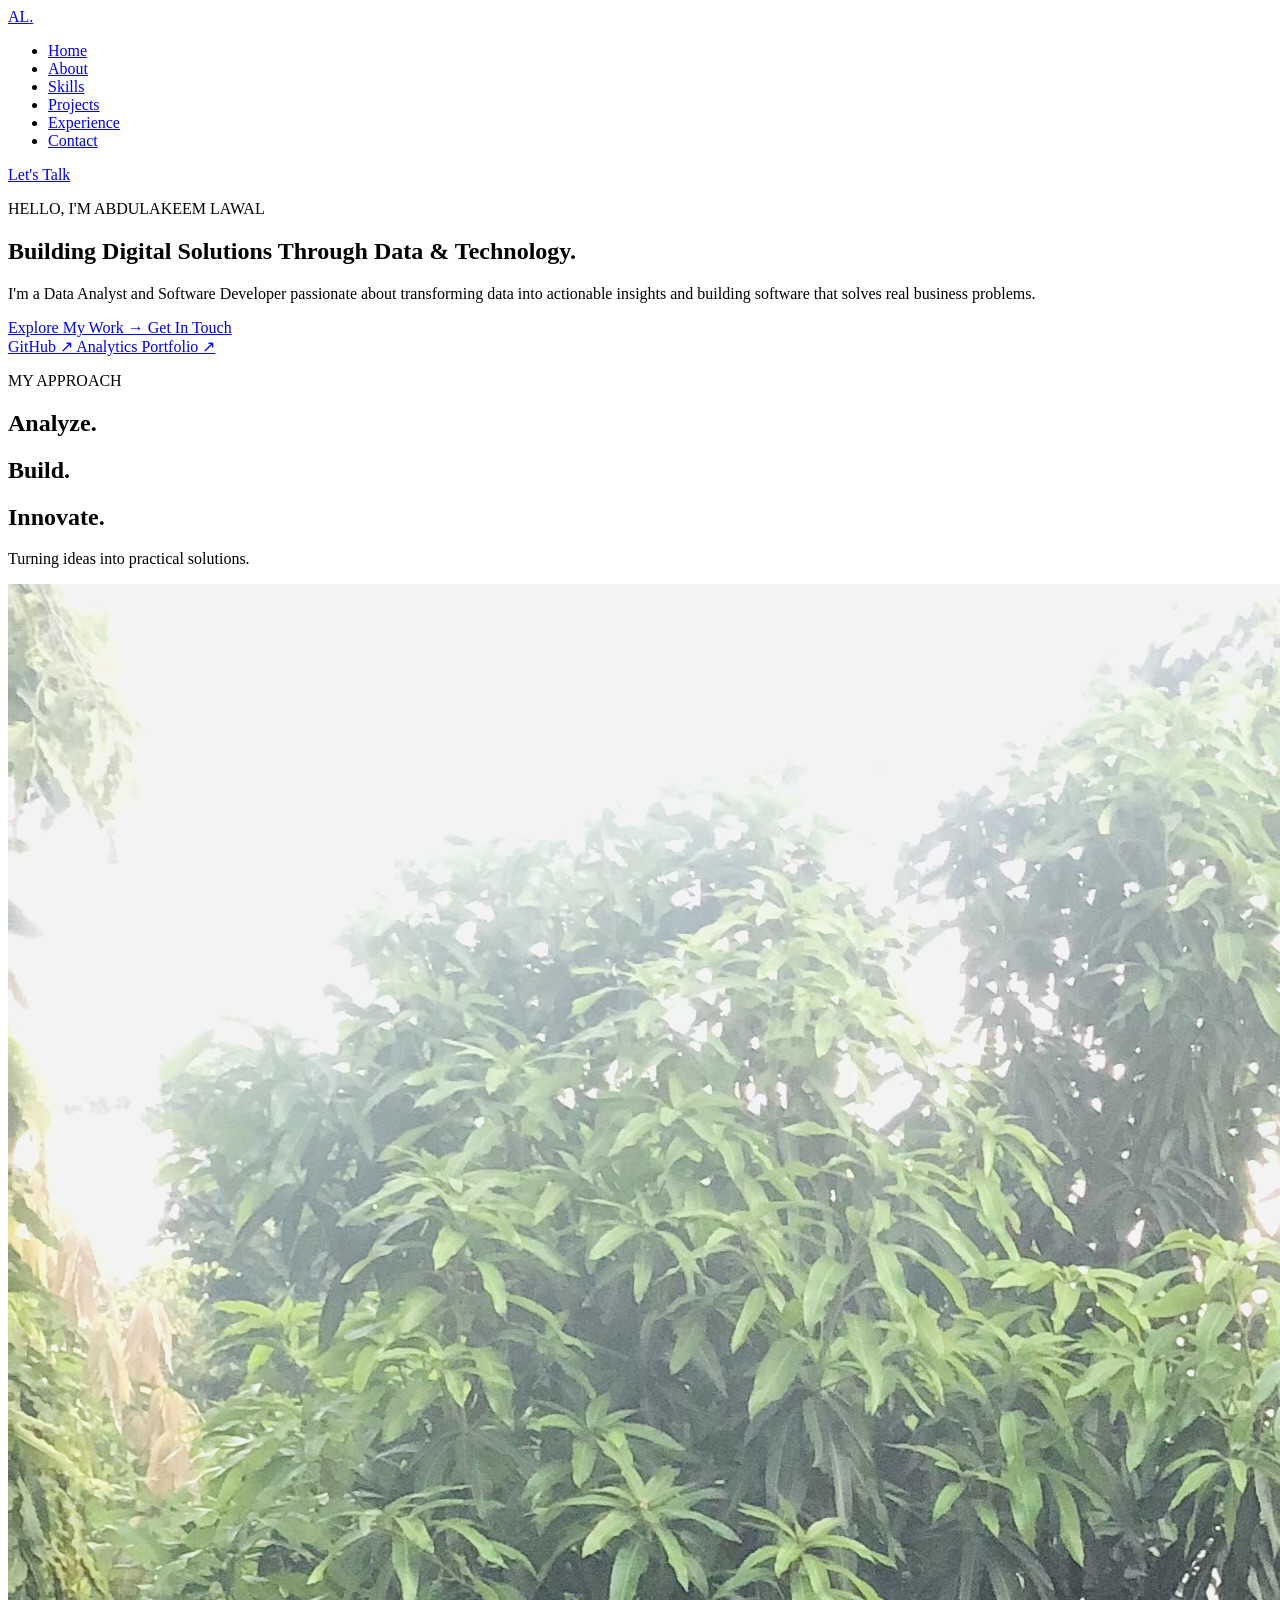
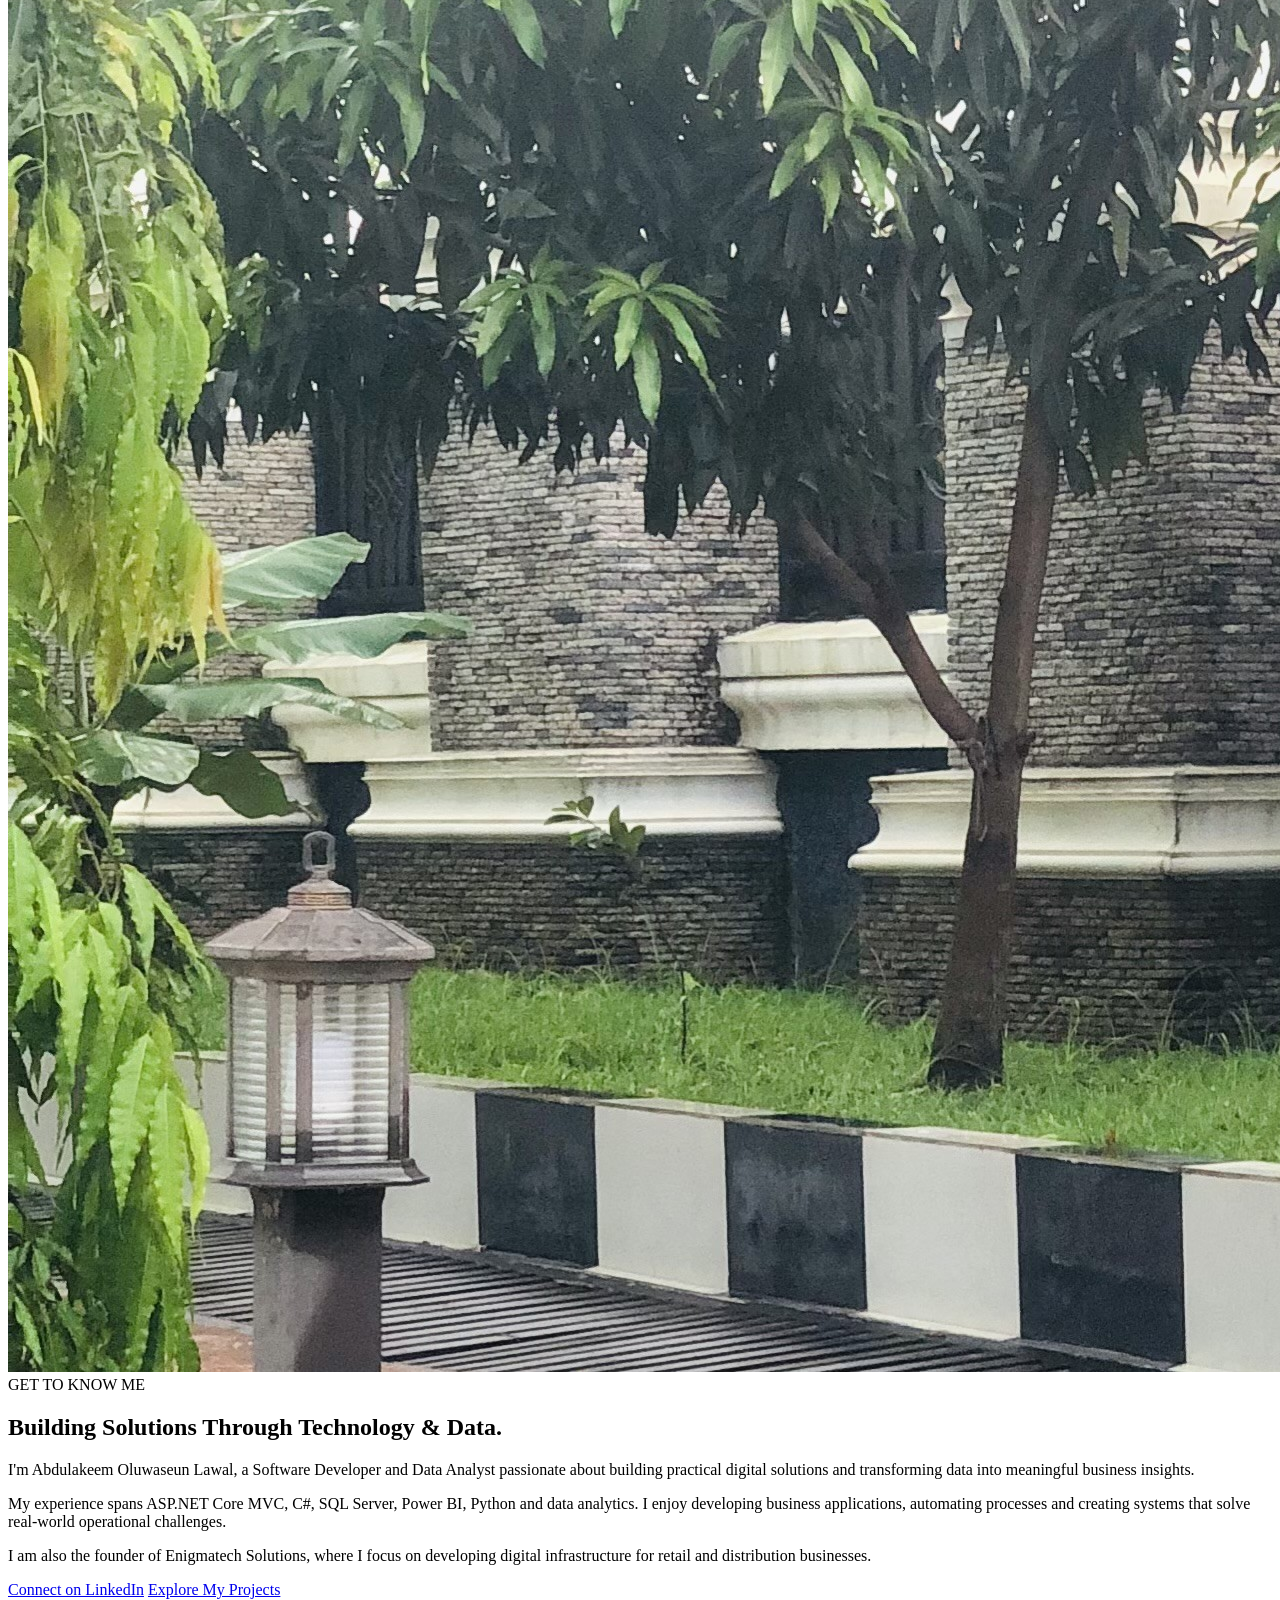
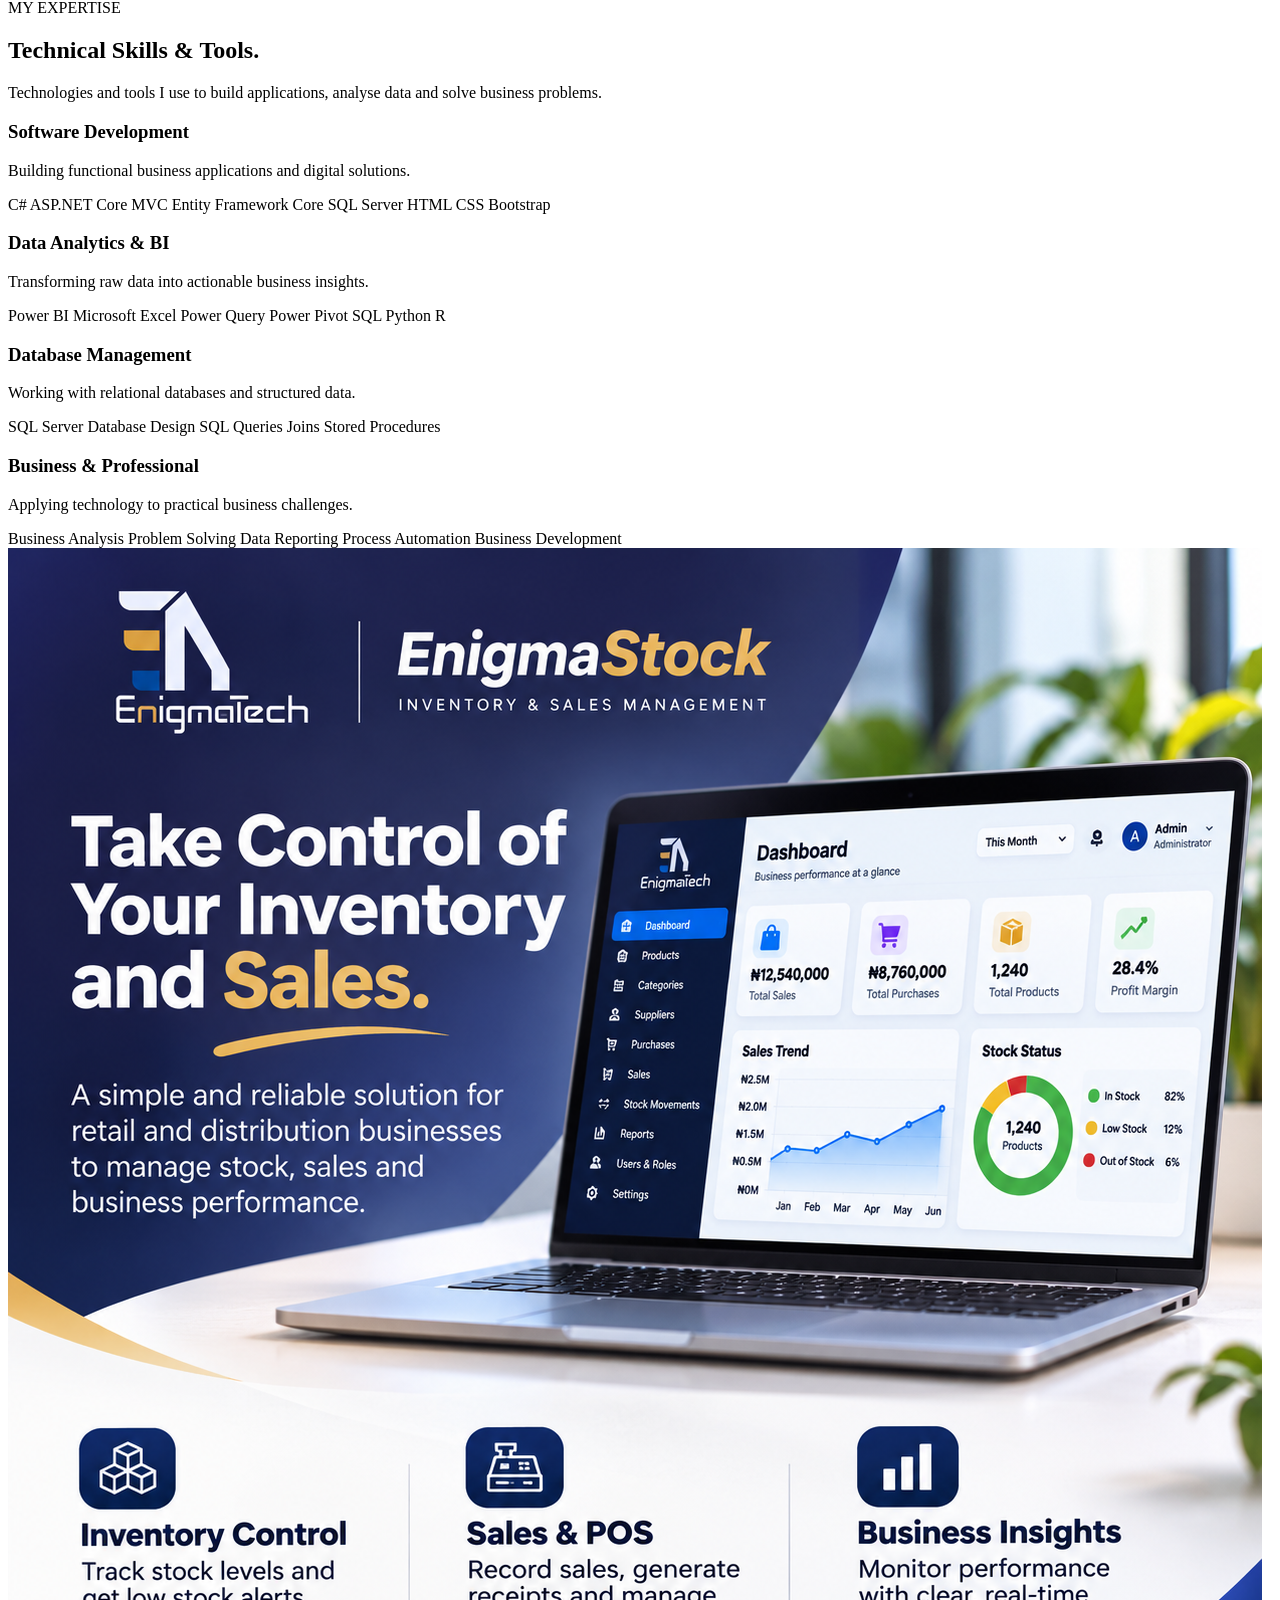
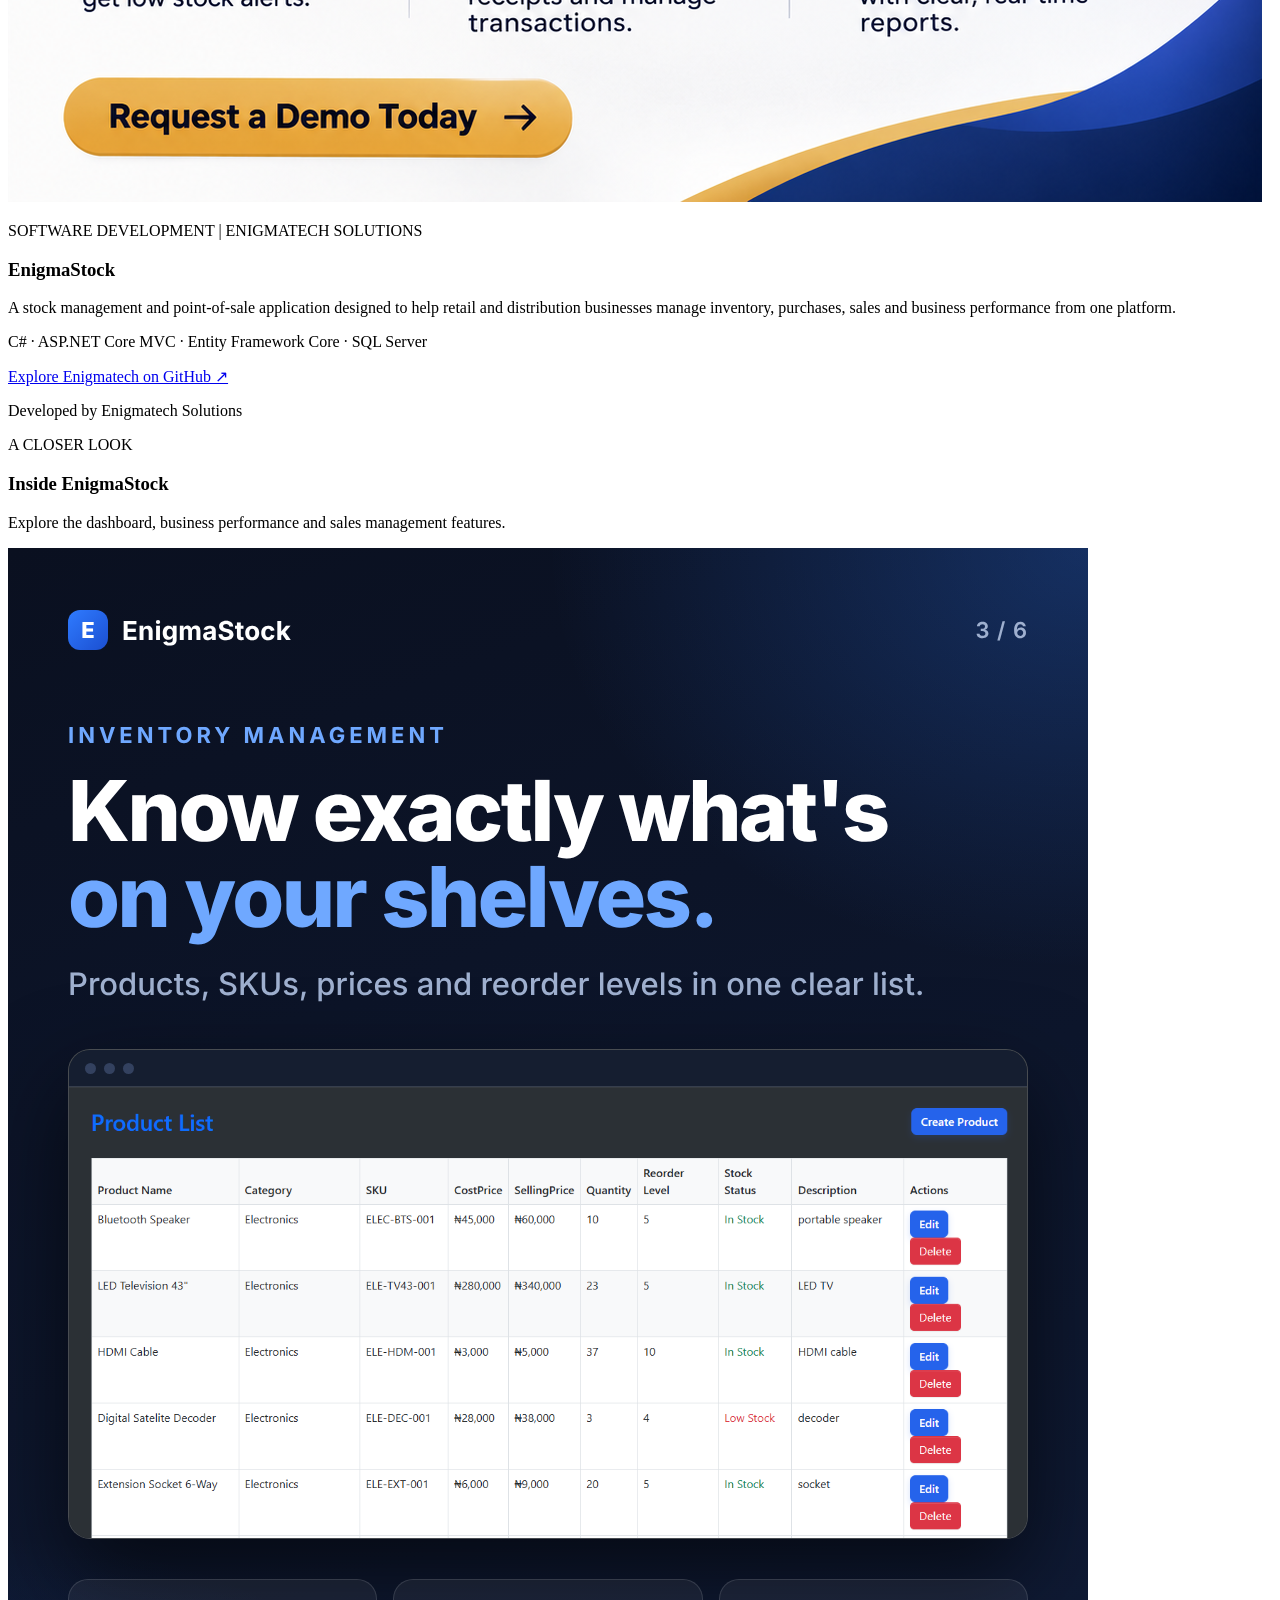
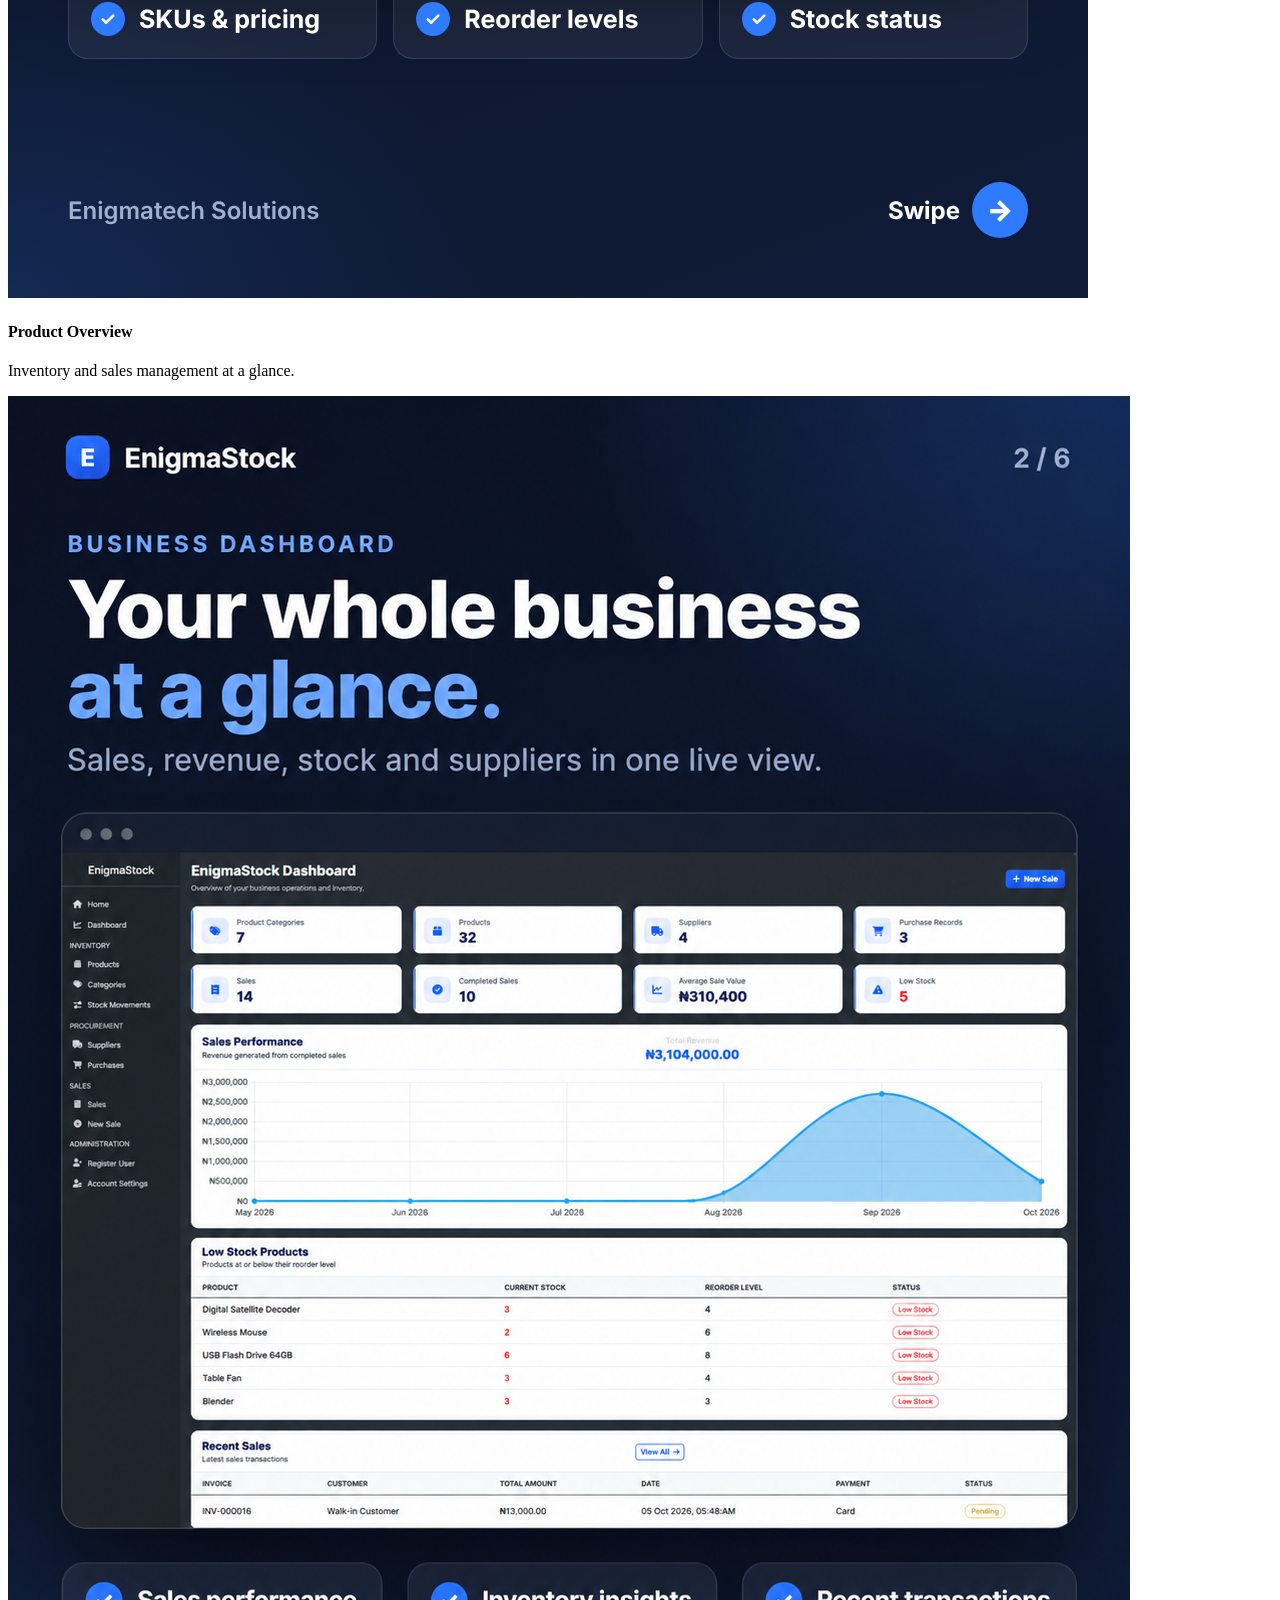
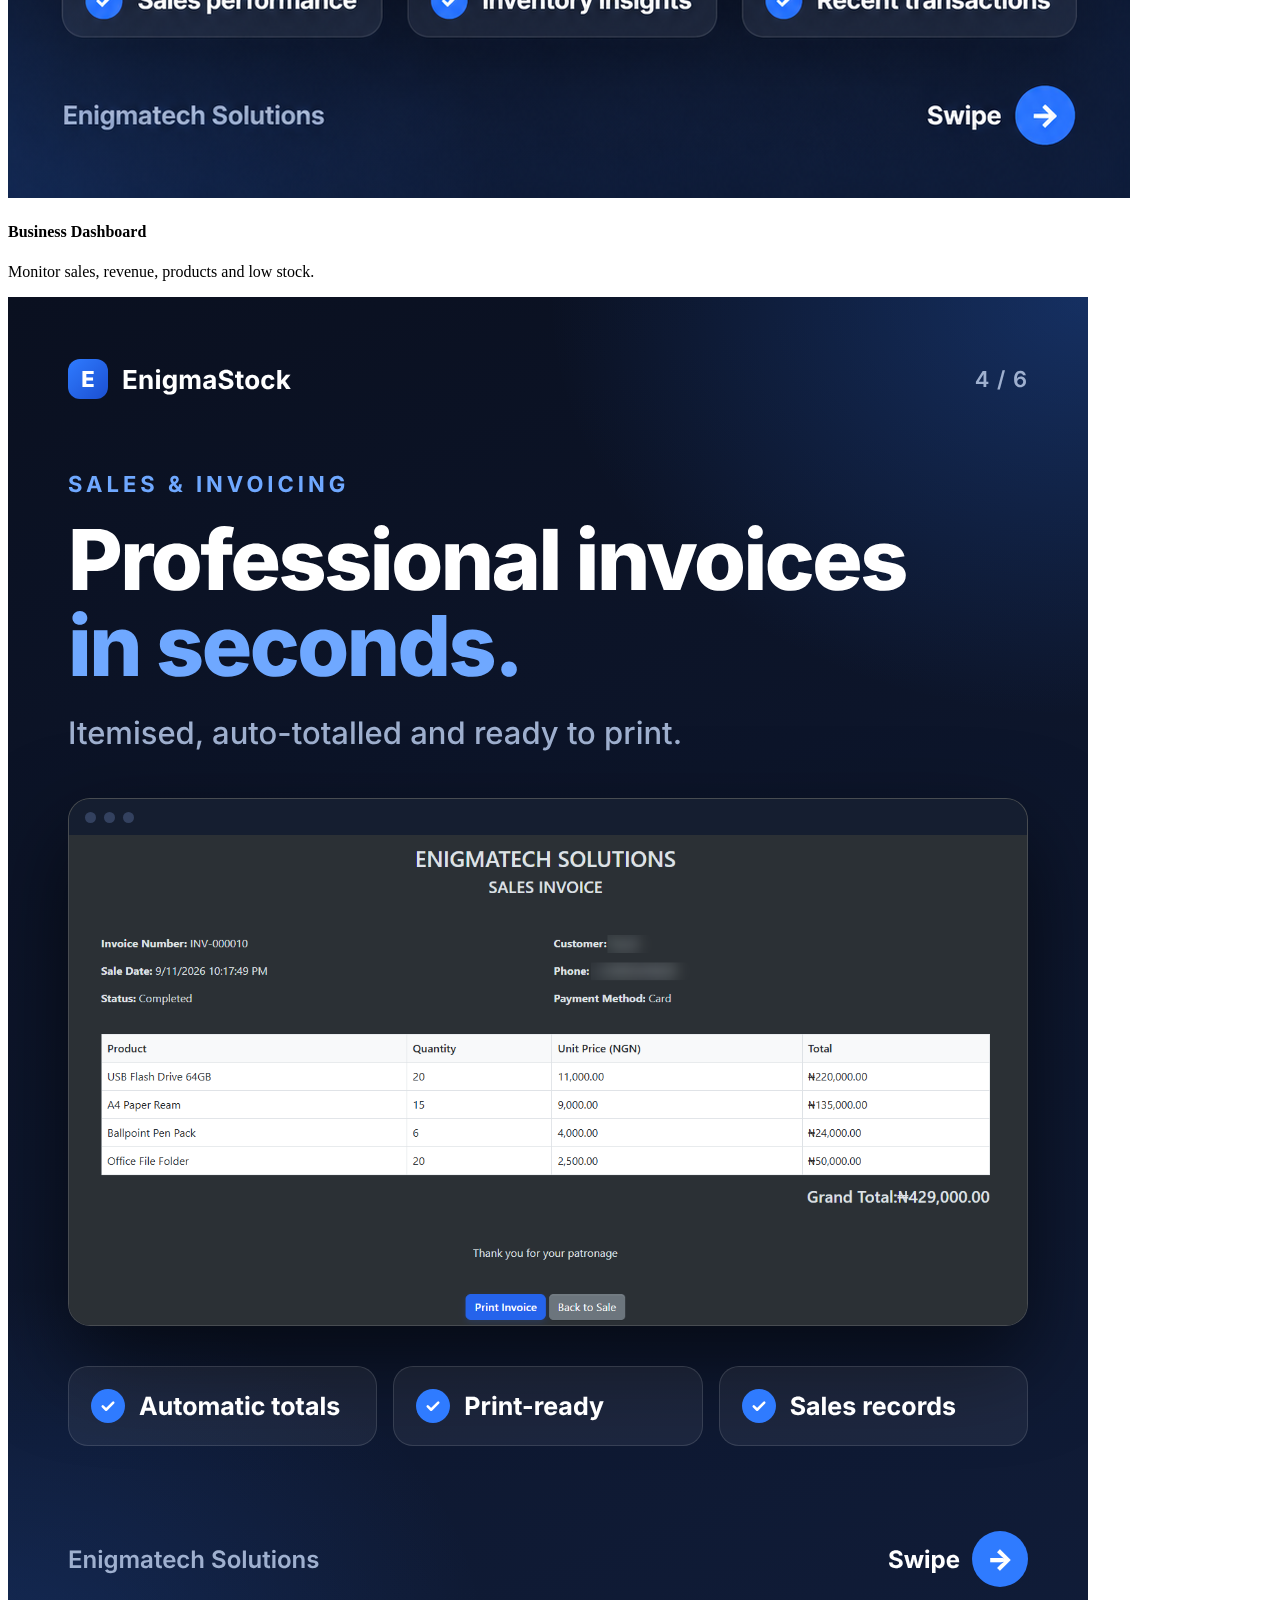
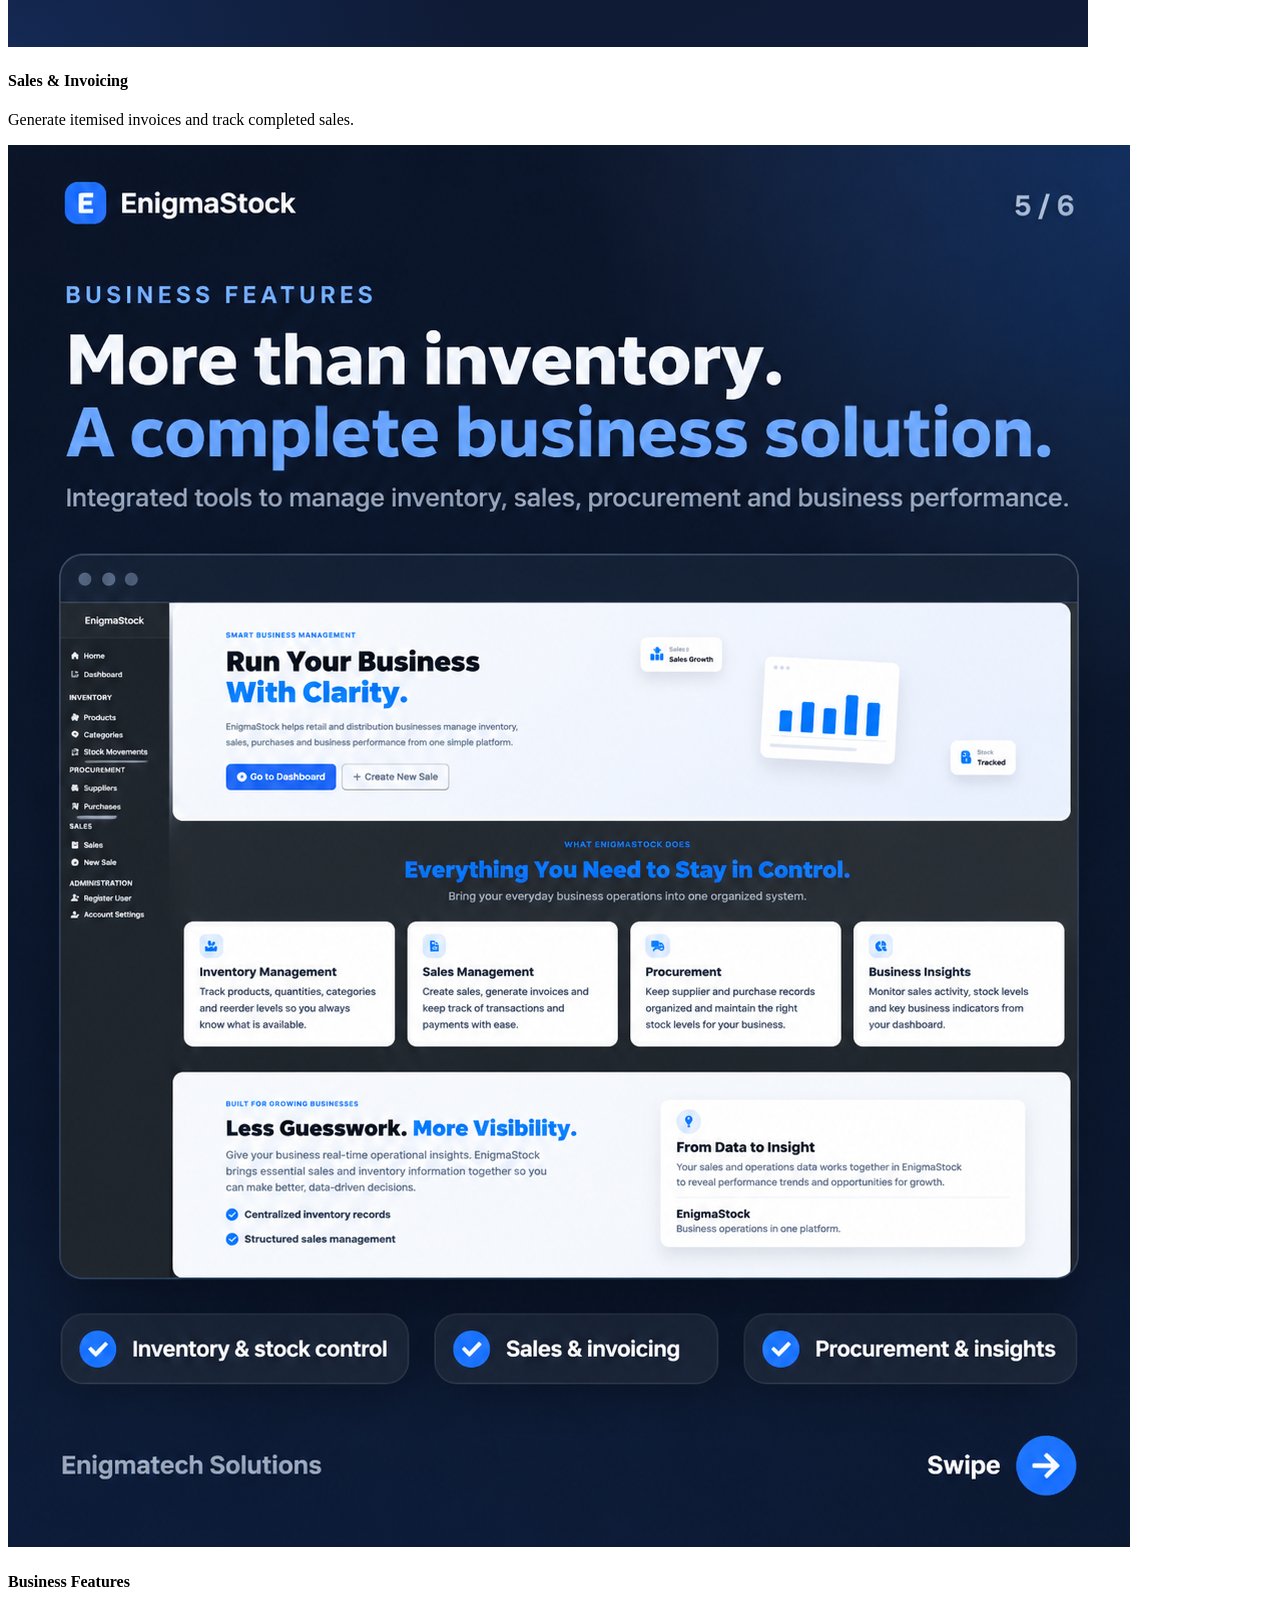
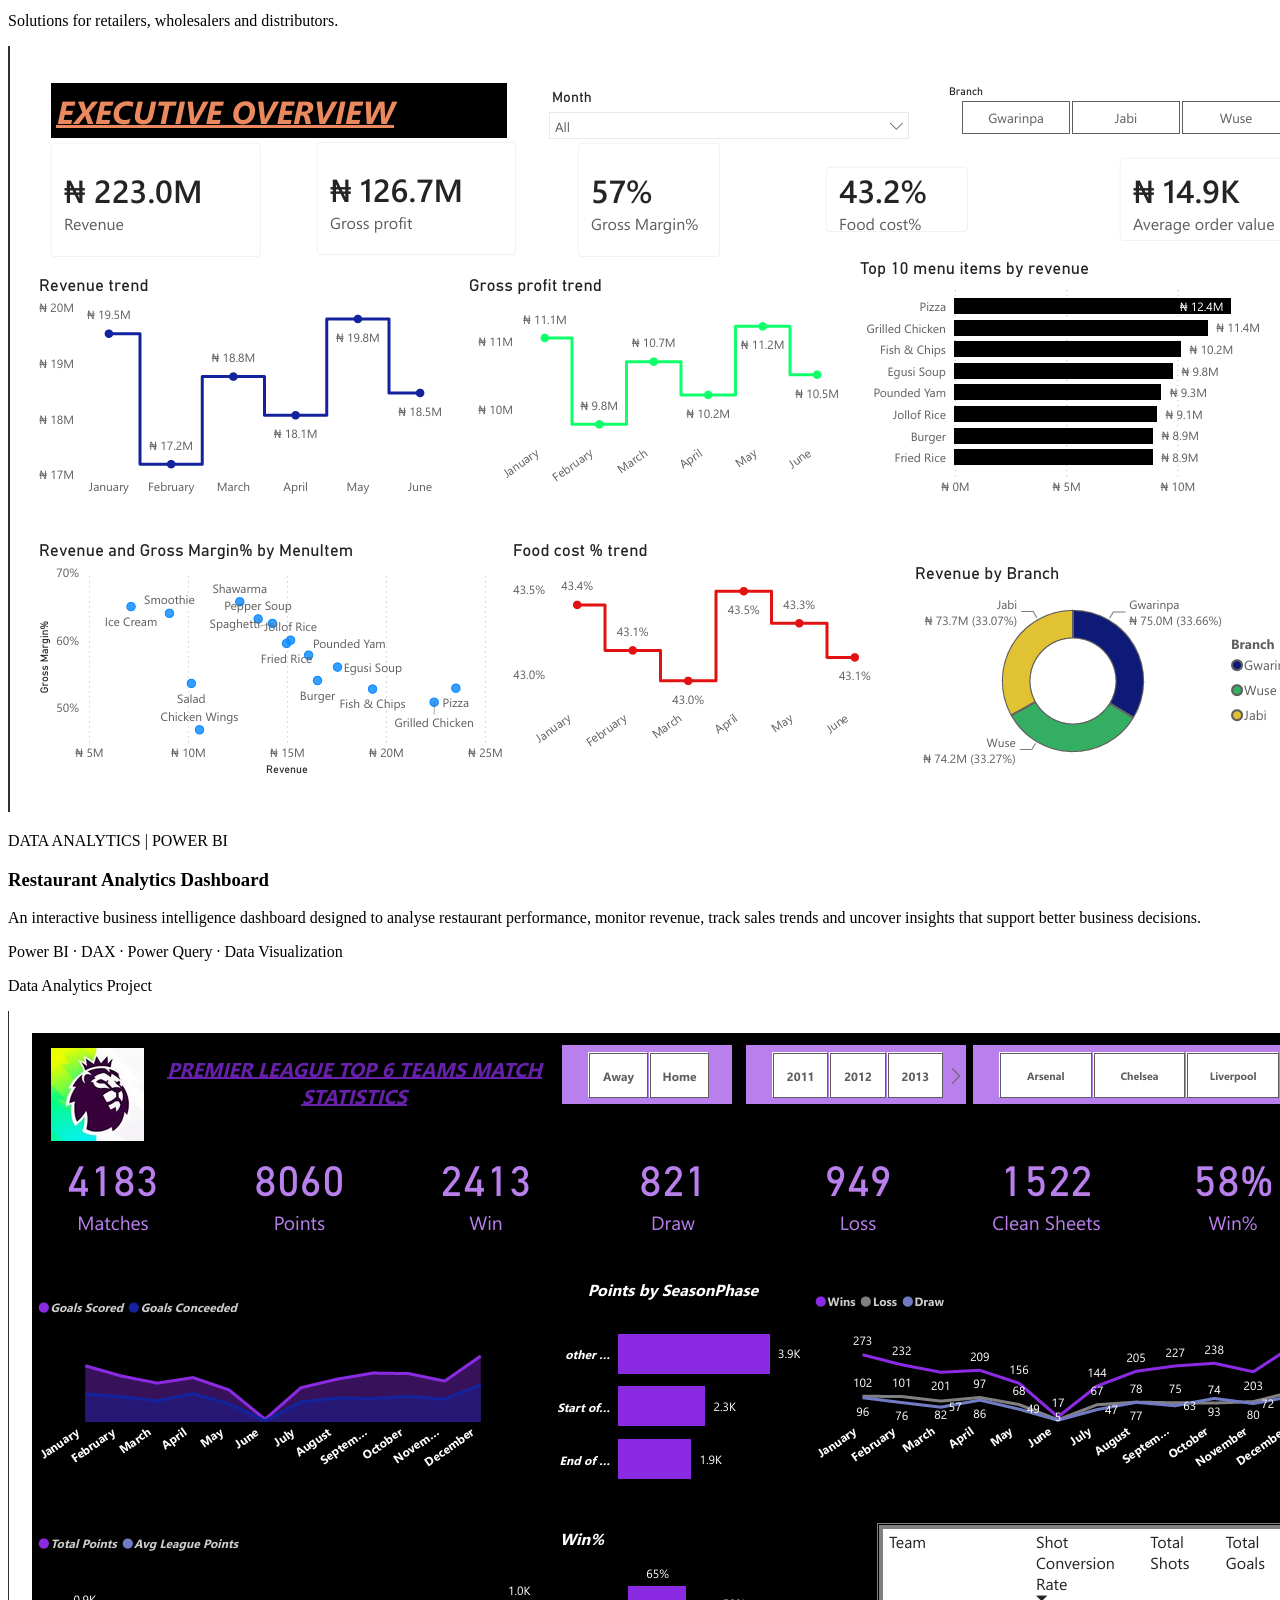
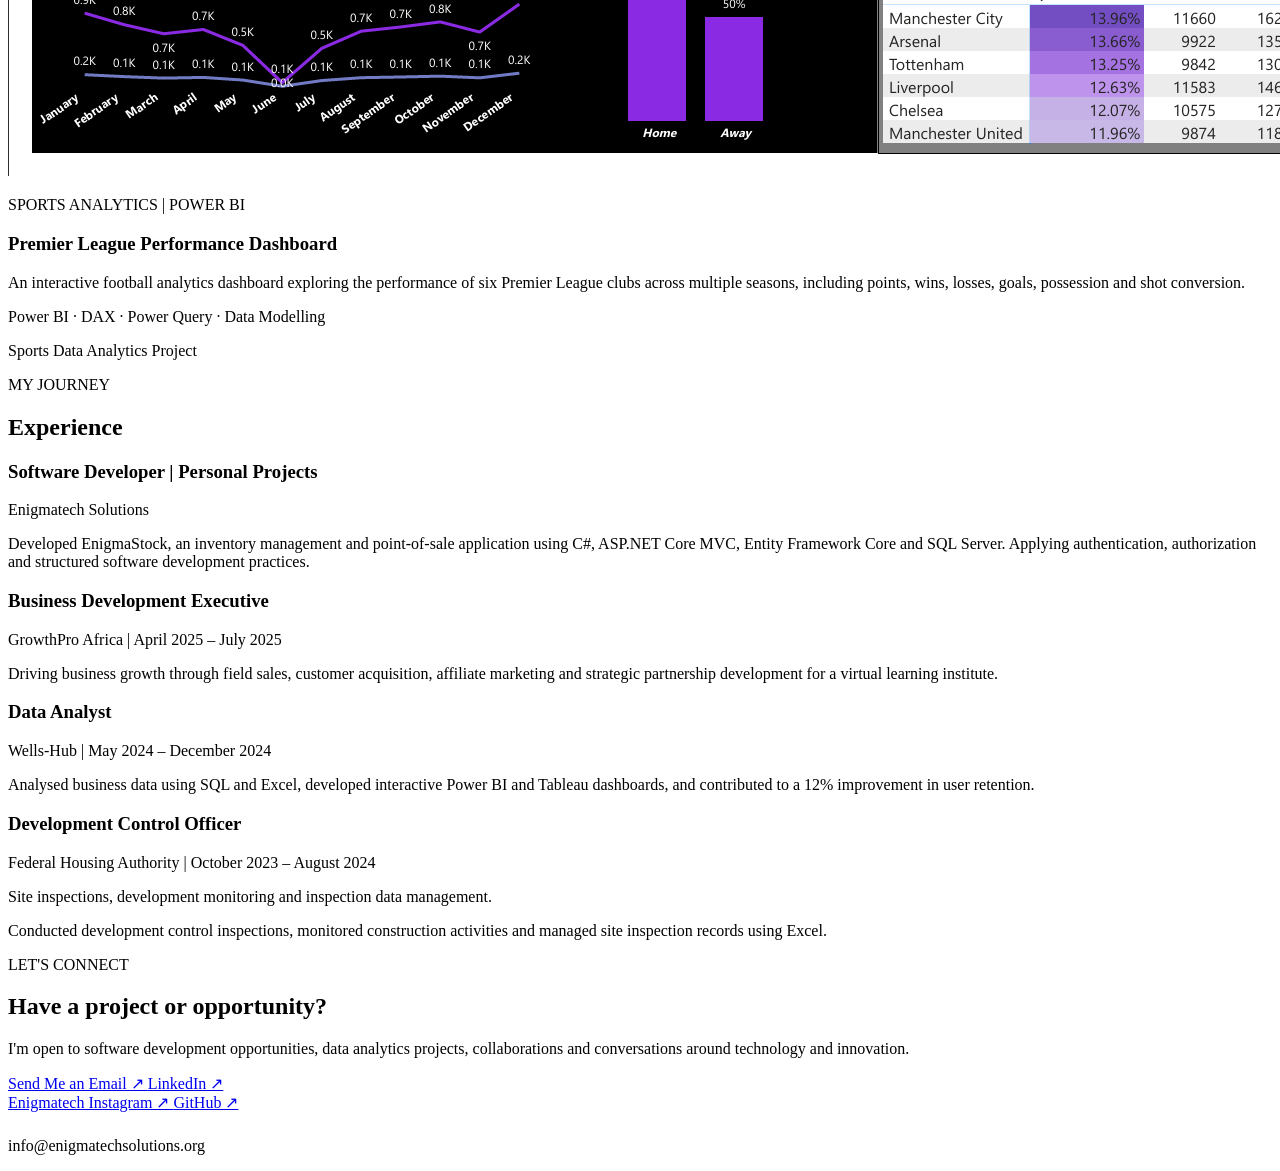
==== index.html @ 98dc52ba "Add files via upload" ====
﻿
<!DOCTYPE html>
<html lang="en">
<head>
    <meta charset="UTF-8">
    <meta name="viewport" content="width=device-width, initial-scale=1.0">
    <meta name="description" content="Abdulakeem Lawal - Data Analyst and Software Developer building digital solutions through data and technology.">
    <title>Abdulakeem Lawal | Data Analyst & Software Developer</title>

    <link rel="stylesheet" href="style.css">
</head>

<body>

    <!-- Navigation -->
    <header class="header">
        <nav class="navbar">
            <a href="#home" class="logo">AL<span>.</span></a>

            <ul class="nav-links">
                <li><a href="#home">Home</a></li>
                <li><a href="#about">About</a></li>
                <li><a href="#skills">Skills</a></li>
                <li><a href="#projects">Projects</a></li>
                <li><a href="#experience">Experience</a></li>
                <li><a href="#contact">Contact</a></li>
            </ul>

            <a href="#contact" class="nav-button">Let's Talk</a>
        </nav>
    </header>

    <main>

        <!-- Hero Section -->
        <section id="home" class="hero">
            <div class="hero-content">

                <p class="intro-label">
                    HELLO, I'M ABDULAKEEM LAWAL
                </p>

                <h1>
                    Building Digital Solutions
                    Through <span>Data & Technology.</span>
                </h1>

                <p class="hero-description">
                    I'm a Data Analyst and Software Developer passionate
                    about transforming data into actionable insights
                    and building software that solves real business problems.
                </p>

                <div class="hero-buttons">
                    <a href="#projects" class="primary-button">
                        Explore My Work →
                    </a>

                    <a href="#contact" class="secondary-button">
                        Get In Touch
                    </a>
                </div>

                <div class="hero-socials">
                    <a href="https://github.com/enigmatechsolution"
                       target="_blank" rel="noopener noreferrer">
                        GitHub ↗
                    </a>

                    <a href="https://datascienceportfol.io/kimzihollick"
                       target="_blank" rel="noopener noreferrer">
                        Analytics Portfolio ↗
                    </a>
                </div>

            </div>

            <div class="hero-visual">
                <div class="visual-card">
                    <div class="visual-top">
                        <span></span>
                        <span></span>
                        <span></span>
                    </div>

                    <div class="visual-content">
                        <p>MY APPROACH</p>
                        <h2>Analyze.</h2>
                        <h2>Build.</h2>
                        <h2 class="accent-text">Innovate.</h2>

                        <div class="visual-line"></div>

                        <p class="visual-caption">
                            Turning ideas into practical solutions.
                        </p>
                    </div>
                </div>
            </div>
        </section>

        <!-- About Section -->
        <section id="about" class="about-section">
            <div class="about-image">
                <img src="images/profile-photo.jpeg"
                     alt="Abdulakeem Lawal - Software Developer and Data Analyst">
            </div>

            <div class="about-content">
                <span class="section-label">GET TO KNOW ME</span>

                <h2>
                    Building Solutions Through
                    <span>Technology & Data.</span>
                </h2>

                <p>
                    I'm Abdulakeem Oluwaseun Lawal, a Software Developer and Data Analyst
                    passionate about building practical digital solutions
                    and transforming data into meaningful business insights.
                </p>

                <p>
                    My experience spans ASP.NET Core MVC, C#, SQL Server,
                    Power BI, Python and data analytics. I enjoy developing
                    business applications, automating processes and creating
                    systems that solve real-world operational challenges.
                </p>

                <p>
                    I am also the founder of Enigmatech Solutions, where
                    I focus on developing digital infrastructure for
                    retail and distribution businesses.
                </p>

                <div class="about-buttons">
                    <a href="https://www.linkedin.com/in/abdulakeem-lawal-667057210/"
                       target="_blank">Connect on LinkedIn</a>
                    <a href="#projects">Explore My Projects</a>
                </div>
            </div>
        </section>

        <!-- Skills Section -->
        <section id="skills" class="skills-section">
            <div class="section-heading">
                <span class="section-label">MY EXPERTISE</span>
                <h2>Technical Skills & <span>Tools.</span></h2>
                <p>
                    Technologies and tools I use to build applications,
                    analyse data and solve business problems.
                </p>
            </div>

            <div class="skills-grid">

                <div class="skill-card">
                    <h3>Software Development</h3>
                    <p>Building functional business applications and digital solutions.</p>
                    <div class="skill-tags">
                        <span>C#</span>
                        <span>ASP.NET Core MVC</span>
                        <span>Entity Framework Core</span>
                        <span>SQL Server</span>
                        <span>HTML</span>
                        <span>CSS</span>
                        <span>Bootstrap</span>
                    </div>
                </div>

                <div class="skill-card">
                    <h3>Data Analytics & BI</h3>
                    <p>Transforming raw data into actionable business insights.</p>
                    <div class="skill-tags">
                        <span>Power BI</span>
                        <span>Microsoft Excel</span>
                        <span>Power Query</span>
                        <span>Power Pivot</span>
                        <span>SQL</span>
                        <span>Python</span>
                        <span>R</span>
                    </div>
                </div>

                <div class="skill-card">
                    <h3>Database Management</h3>
                    <p>Working with relational databases and structured data.</p>
                    <div class="skill-tags">
                        <span>SQL Server</span>
                        <span>Database Design</span>
                        <span>SQL Queries</span>
                        <span>Joins</span>
                        <span>Stored Procedures</span>
                    </div>
                </div>

                <div class="skill-card">
                    <h3>Business & Professional</h3>
                    <p>Applying technology to practical business challenges.</p>
                    <div class="skill-tags">
                        <span>Business Analysis</span>
                        <span>Problem Solving</span>
                        <span>Data Reporting</span>
                        <span>Process Automation</span>
                        <span>Business Development</span>
                    </div>
                </div>

            </div>
        </section>

        <!-- Projects Section -->

        <section id="projects" class="section">

            <!-- PROJECT 1: ENIGMASTOCK -->
            <article class="project-card featured-project">

                <div class="project-image-container">
                    <img src="images/enigmastock-promo.png"
                         alt="EnigmaStock inventory and sales management">
                </div>

                <div class="project-details">

                    <p class="project-category">
                        SOFTWARE DEVELOPMENT | ENIGMATECH SOLUTIONS
                    </p>

                    <h3>EnigmaStock</h3>

                    <p>
                        A stock management and point-of-sale application
                        designed to help retail and distribution businesses
                        manage inventory, purchases, sales and business
                        performance from one platform.
                    </p>

                    <p class="tech-stack">
                        C# · ASP.NET Core MVC · Entity Framework Core · SQL Server
                    </p>

                    <a href="https://github.com/enigmatechsolution"
                       target="_blank" rel="noopener noreferrer">
                        Explore Enigmatech on GitHub ↗
                    </a>

                    <p class="project-status">
                        Developed by Enigmatech Solutions
                    </p>

                </div>
            </article>


            <!-- ENIGMASTOCK APPLICATION SHOWCASE -->
            <div class="enigmastock-showcase">

                <div class="showcase-heading">
                    <p class="section-label">A CLOSER LOOK</p>
                    <h3>Inside EnigmaStock</h3>
                    <p>
                        Explore the dashboard, business performance
                        and sales management features.
                    </p>
                </div>

                <div class="showcase-grid">

                    <!-- 1. Product Overview -->
                    <div class="showcase-item">
                        <a href="images/enigmastock-overview.png"
                           target="_blank" rel="noopener noreferrer">
                            <img src="images/enigmastock-overview.png"
                                 alt="EnigmaStock product overview">
                        </a>
                        <h4>Product Overview</h4>
                        <p>Inventory and sales management at a glance.</p>
                    </div>

                    <!-- 2. Business Dashboard -->
                    <div class="showcase-item">
                        <a href="images/enigmastock-dashboard.png"
                           target="_blank" rel="noopener noreferrer">
                            <img src="images/enigmastock-dashboard.png"
                                 alt="EnigmaStock business dashboard">
                        </a>
                        <h4>Business Dashboard</h4>
                        <p>Monitor sales, revenue, products and low stock.</p>
                    </div>

                    <!-- 3. Sales and Invoicing -->
                    <div class="showcase-item">
                        <a href="images/enigmastock-invoice.png"
                           target="_blank" rel="noopener noreferrer">
                            <img src="images/enigmastock-invoice.png"
                                 alt="EnigmaStock sales invoice interface">
                        </a>
                        <h4>Sales & Invoicing</h4>
                        <p>Generate itemised invoices and track completed sales.</p>
                    </div>

                    <!-- 4. Business Features -->
                    <div class="showcase-item">
                        <a href="images/enigmastock-features.png"
                           target="_blank" rel="noopener noreferrer">
                            <img src="images/enigmastock-features.png"
                                 alt="EnigmaStock business features">
                        </a>
                        <h4>Business Features</h4>
                        <p>Solutions for retailers, wholesalers and distributors.</p>
                    </div>

                </div>
            </div>


            <!-- PROJECT 2: RESTAURANT POWER BI -->
            <!-- Restaurant Analytics Dashboard -->
            <article class="project-card featured-project">

                <div class="project-image-container">
                    <a href="images/restaurant-dashboard.png"
                       target="_blank" rel="noopener noreferrer">
                        <img src="images/restaurant-dashboard.png"
                             alt="Restaurant Analytics Power BI Dashboard"
                             loading="lazy">
                    </a>
                </div>

                <div class="project-details">

                    <p class="project-category">DATA ANALYTICS | POWER BI</p>

                    <h3>Restaurant Analytics Dashboard</h3>

                    <p>
                        An interactive business intelligence dashboard
                        designed to analyse restaurant performance,
                        monitor revenue, track sales trends and uncover
                        insights that support better business decisions.
                    </p>

                    <p class="tech-stack">
                        Power BI · DAX · Power Query · Data Visualization
                    </p>

                    <p class="project-status">
                        Data Analytics Project
                    </p>

                </div>
            </article>


            <!-- Premier League Analytics Dashboard -->
            <article class="project-card featured-project">

                <div class="project-image-container">
                    <a href="images/premier-league-dashboard.png"
                       target="_blank" rel="noopener noreferrer">
                        <img src="images/premier-league-dashboard.png"
                             alt="Premier League Performance Power BI Dashboard"
                             loading="lazy">
                    </a>
                </div>

                <div class="project-details">

                    <p class="project-category">SPORTS ANALYTICS | POWER BI</p>

                    <h3>Premier League Performance Dashboard</h3>

                    <p>
                        An interactive football analytics dashboard
                        exploring the performance of six Premier League
                        clubs across multiple seasons, including points,
                        wins, losses, goals, possession and shot conversion.
                    </p>

                    <p class="tech-stack">
                        Power BI · DAX · Power Query · Data Modelling
                    </p>

                    <p class="project-status">
                        Sports Data Analytics Project
                    </p>

                </div>
            </article>



            <!-- Experience Section -->
            <section id="experience" class="section">
                <p class="section-label">MY JOURNEY</p>
                <h2>Experience</h2>

                <div class="experience-item">
                    <h3>Software Developer | Personal Projects</h3>
                    <p>Enigmatech Solutions</p>
                    <p>
                        Developed EnigmaStock, an inventory management and
                        point-of-sale application using C#, ASP.NET Core MVC,
                        Entity Framework Core and SQL Server.
                        Applying authentication, authorization and
                        structured software development practices.
                    </p>
                </div>

                <div class="experience-item">
                    <h3>Business Development Executive</h3>
                    <p>GrowthPro Africa | April 2025 – July 2025</p>
                    <p>
                        Driving business growth through field sales, customer
                        acquisition, affiliate marketing and strategic partnership
                        development for a virtual learning institute.
                    </p>
                </div>

                <div class="experience-item">
                    <h3>Data Analyst</h3>
                    <p>Wells-Hub | May 2024 – December 2024</p>
                    <p>
                        Analysed business data using SQL and Excel, developed
                        interactive Power BI and Tableau dashboards, and
                        contributed to a 12% improvement in user retention.
                    </p>
                </div>

                <div class="experience-item">
                    <h3>Development Control Officer</h3>
                    <p>Federal Housing Authority | October 2023 – August 2024</p>
                    <p>
                        Site inspections, development monitoring and
                        inspection data management.
                    </p>
                    <p>
                        Conducted development control inspections, monitored
                        construction activities and managed site inspection
                        records using Excel.
                    </p>
                </div>
            </section>

            <!-- Contact Section -->
            <section id="contact" class="section contact-section">
                <p class="section-label">LET'S CONNECT</p>
                <h2>Have a project or opportunity?</h2>

                <p>
                    I'm open to software development opportunities,
                    data analytics projects, collaborations and
                    conversations around technology and innovation.
                </p>

                <div class="hero-buttons" style="justify-content: center;">

                    <a href="mailto:info@enigmatechsolutions.org"
                       class="primary-button">
                        Send Me an Email ↗
                    </a>

                    <a href="https://www.linkedin.com/in/abdulakeem-lawal-667057210/"
                       target="_blank"
                       rel="noopener noreferrer"
                       class="secondary-button">
                        LinkedIn ↗
                    </a>

                </div>

                <div class="hero-socials" style="justify-content: center;">

                    <a href="https://www.instagram.com/enigmatech_solutions/"
                       target="_blank"
                       rel="noopener noreferrer">
                        Enigmatech Instagram ↗
                    </a>

                    <a href="https://github.com/enigmatechsolution"
                       target="_blank"
                       rel="noopener noreferrer">
                        GitHub ↗
                    </a>

                </div>

                <p style="margin-top: 25px;">
                    info@enigmatechsolutions.org
                </p>

            </section>
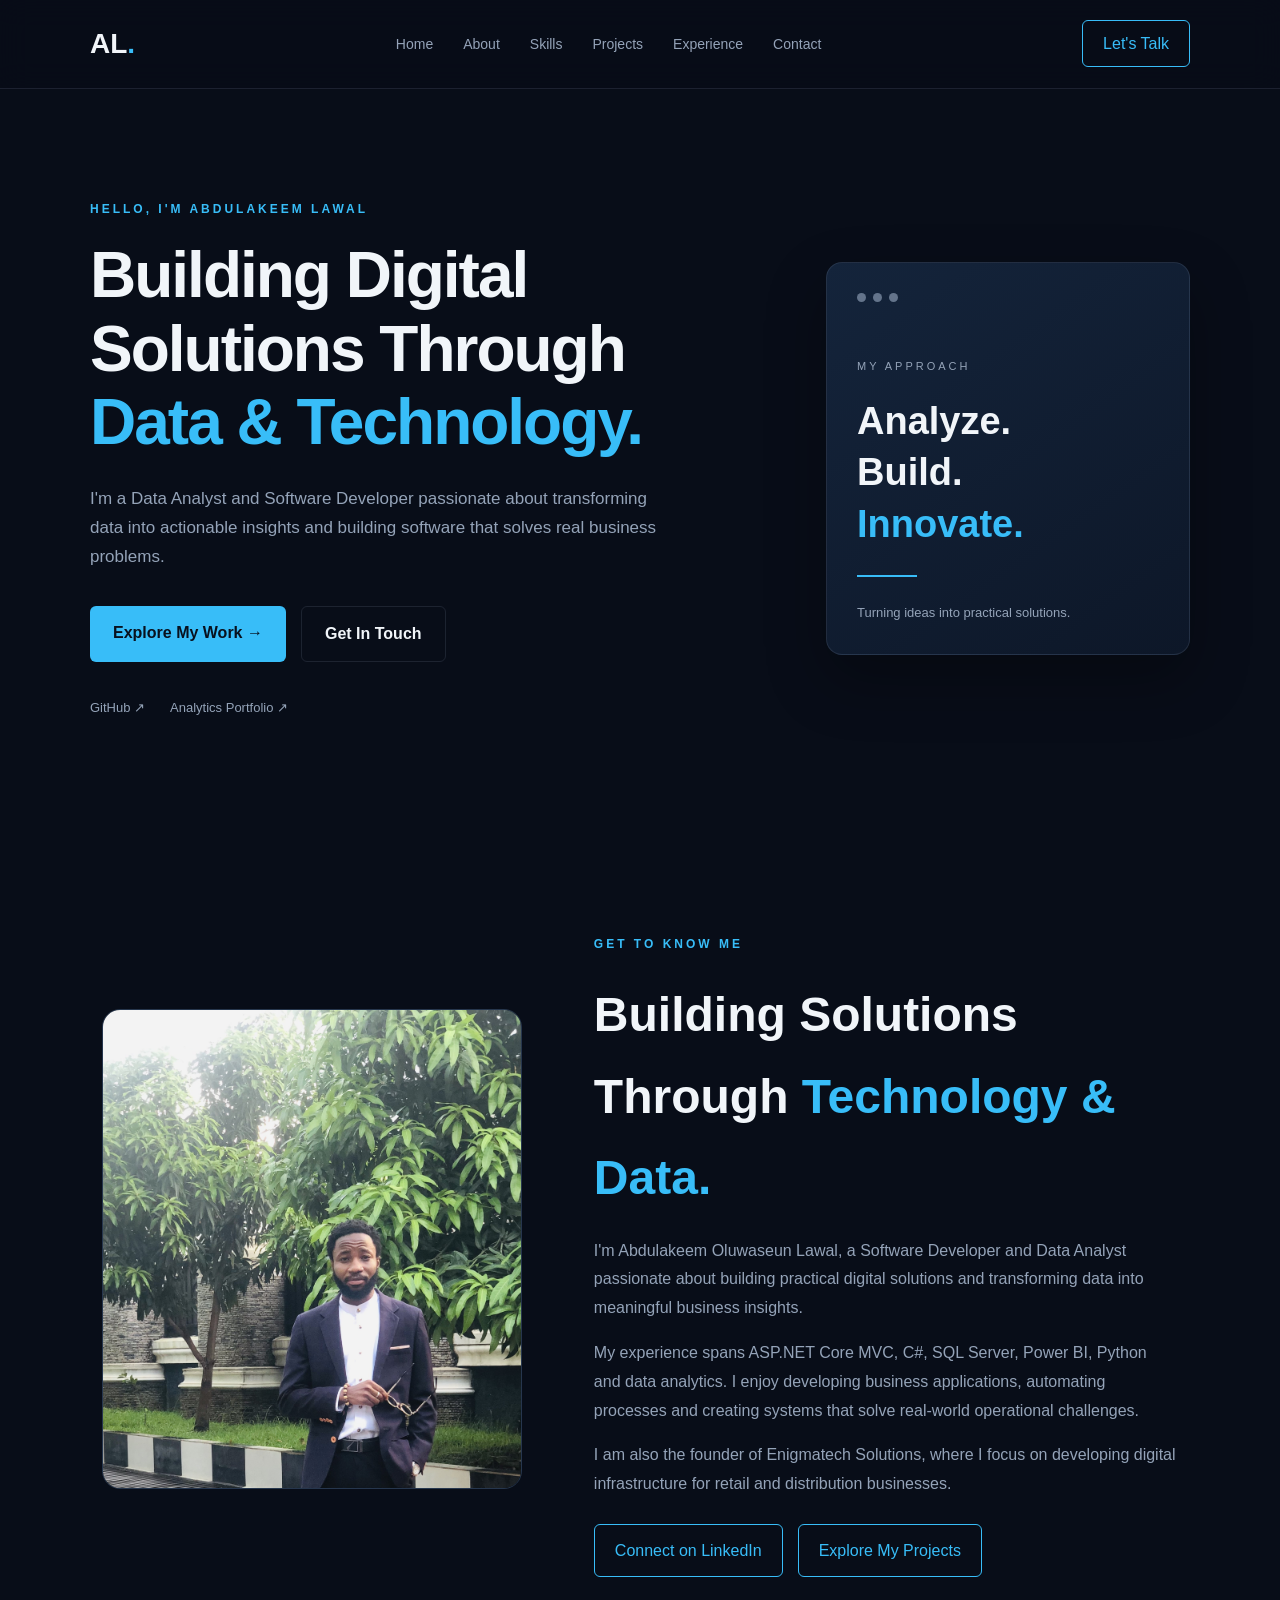
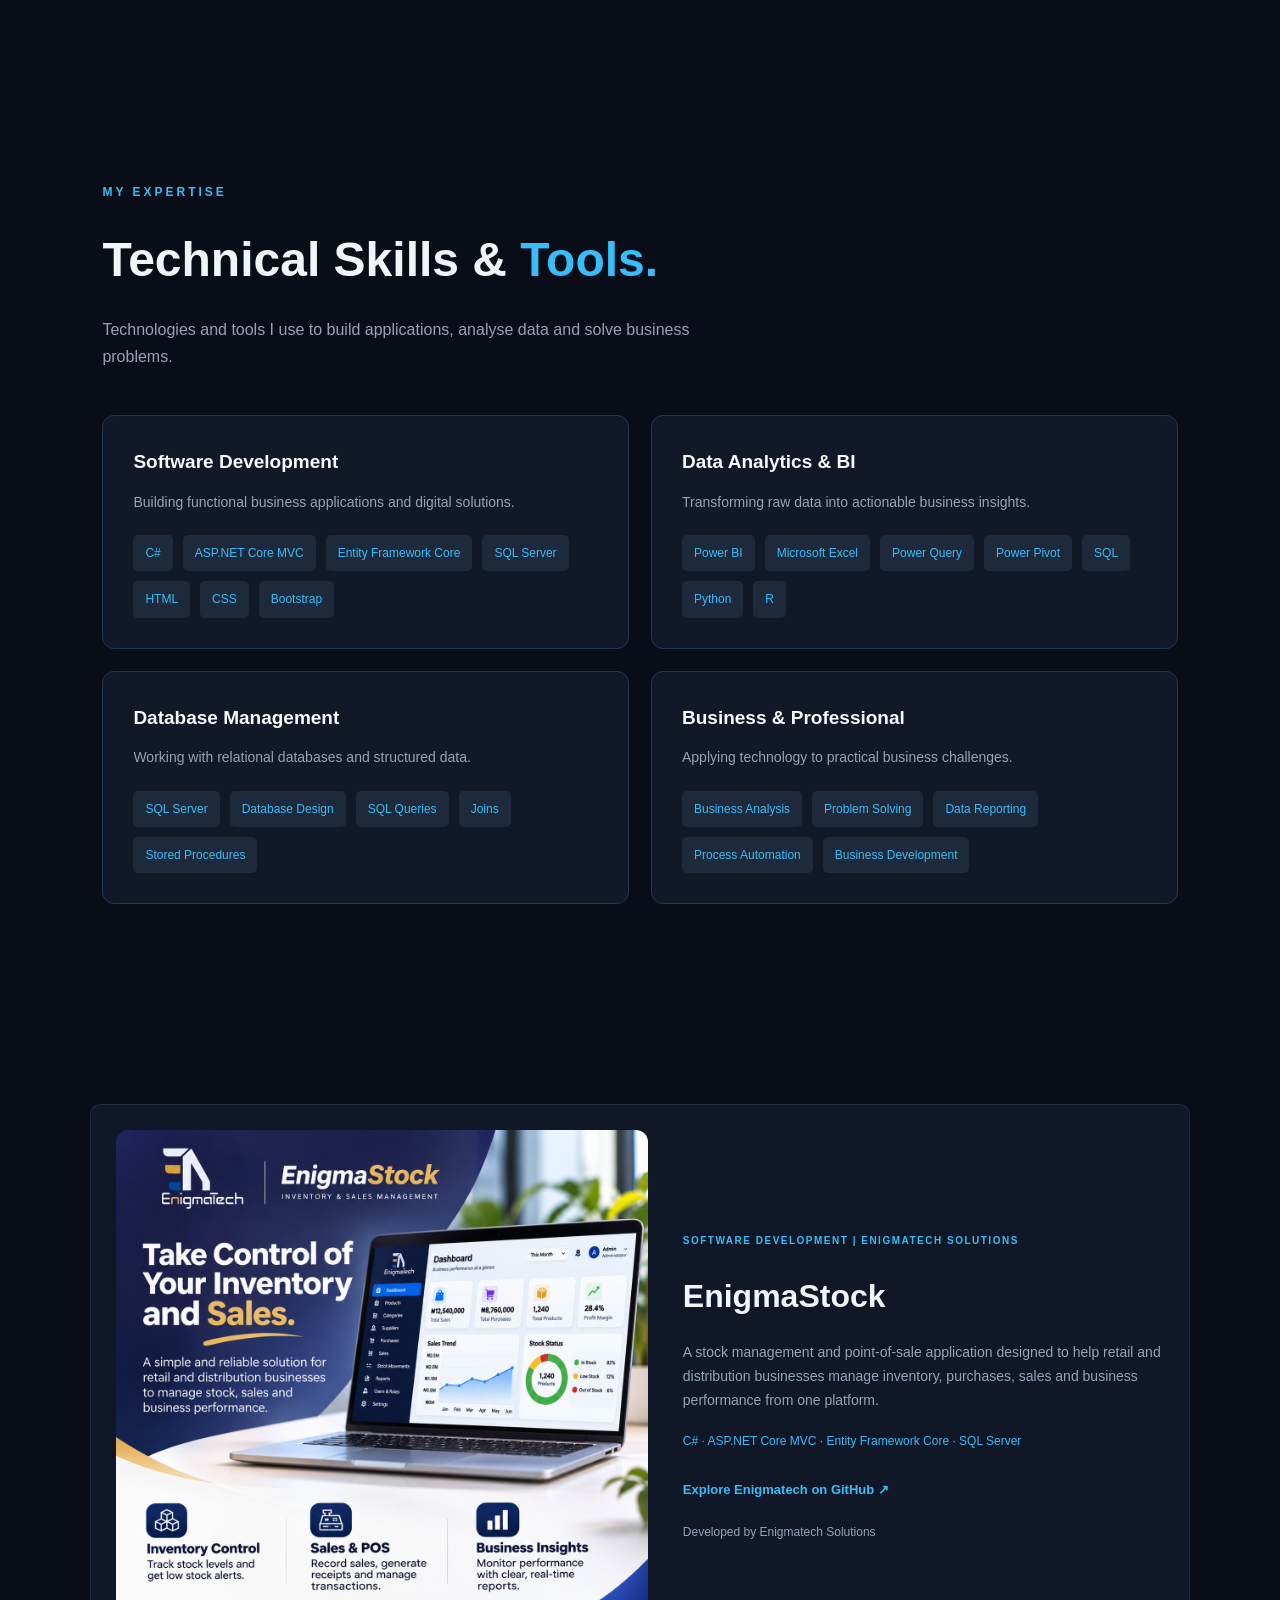
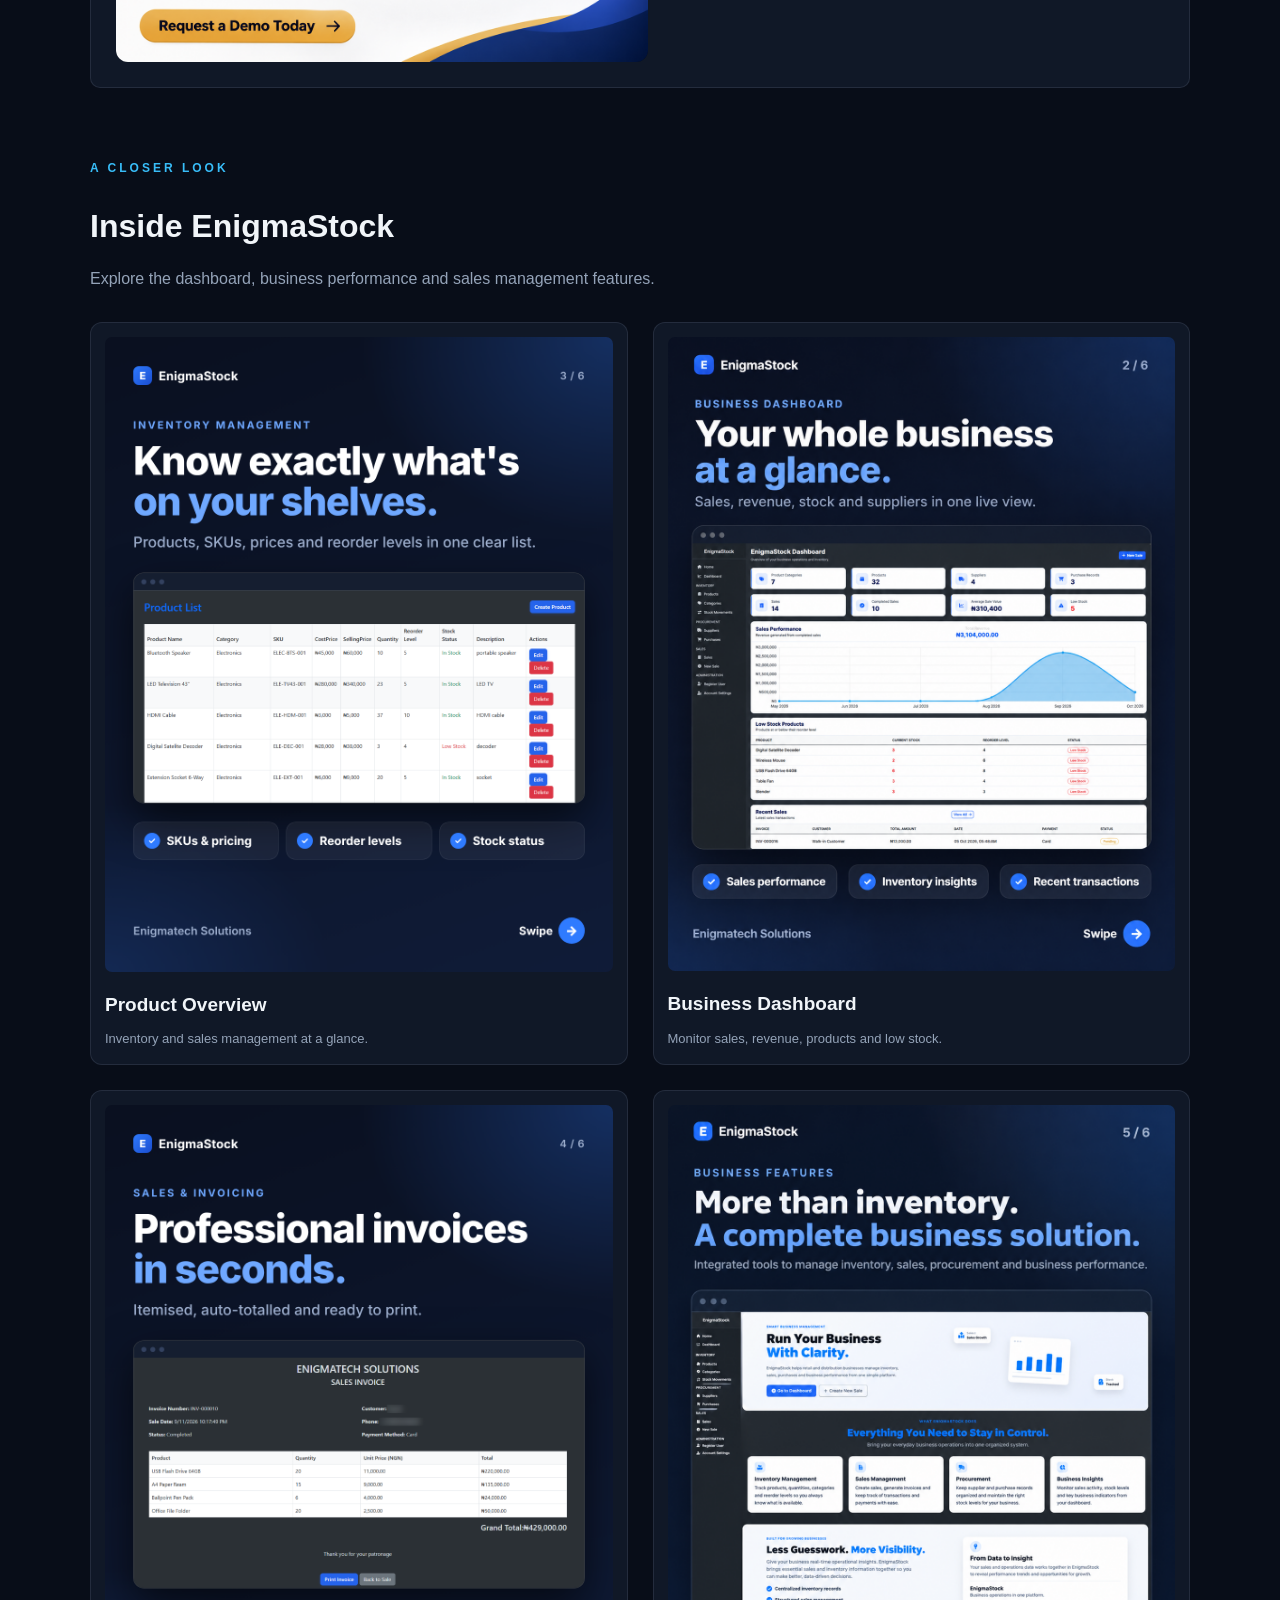
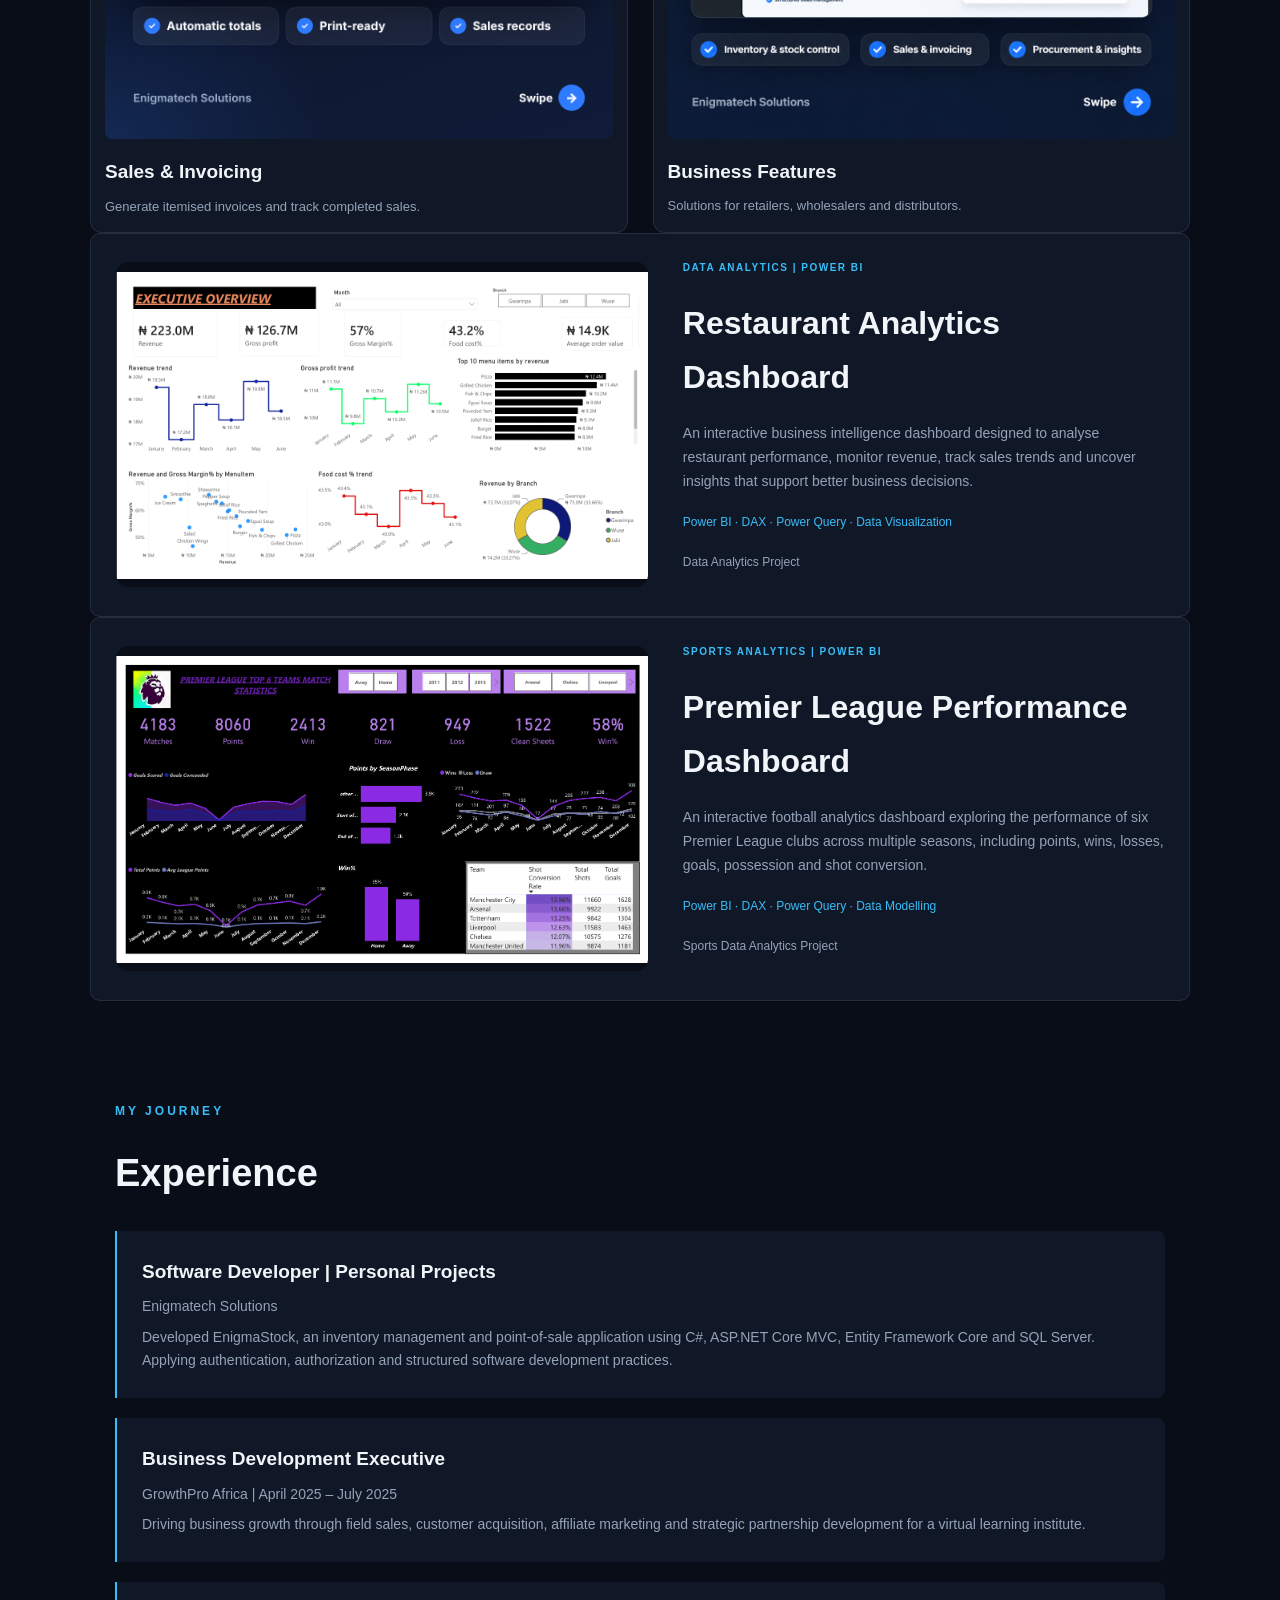
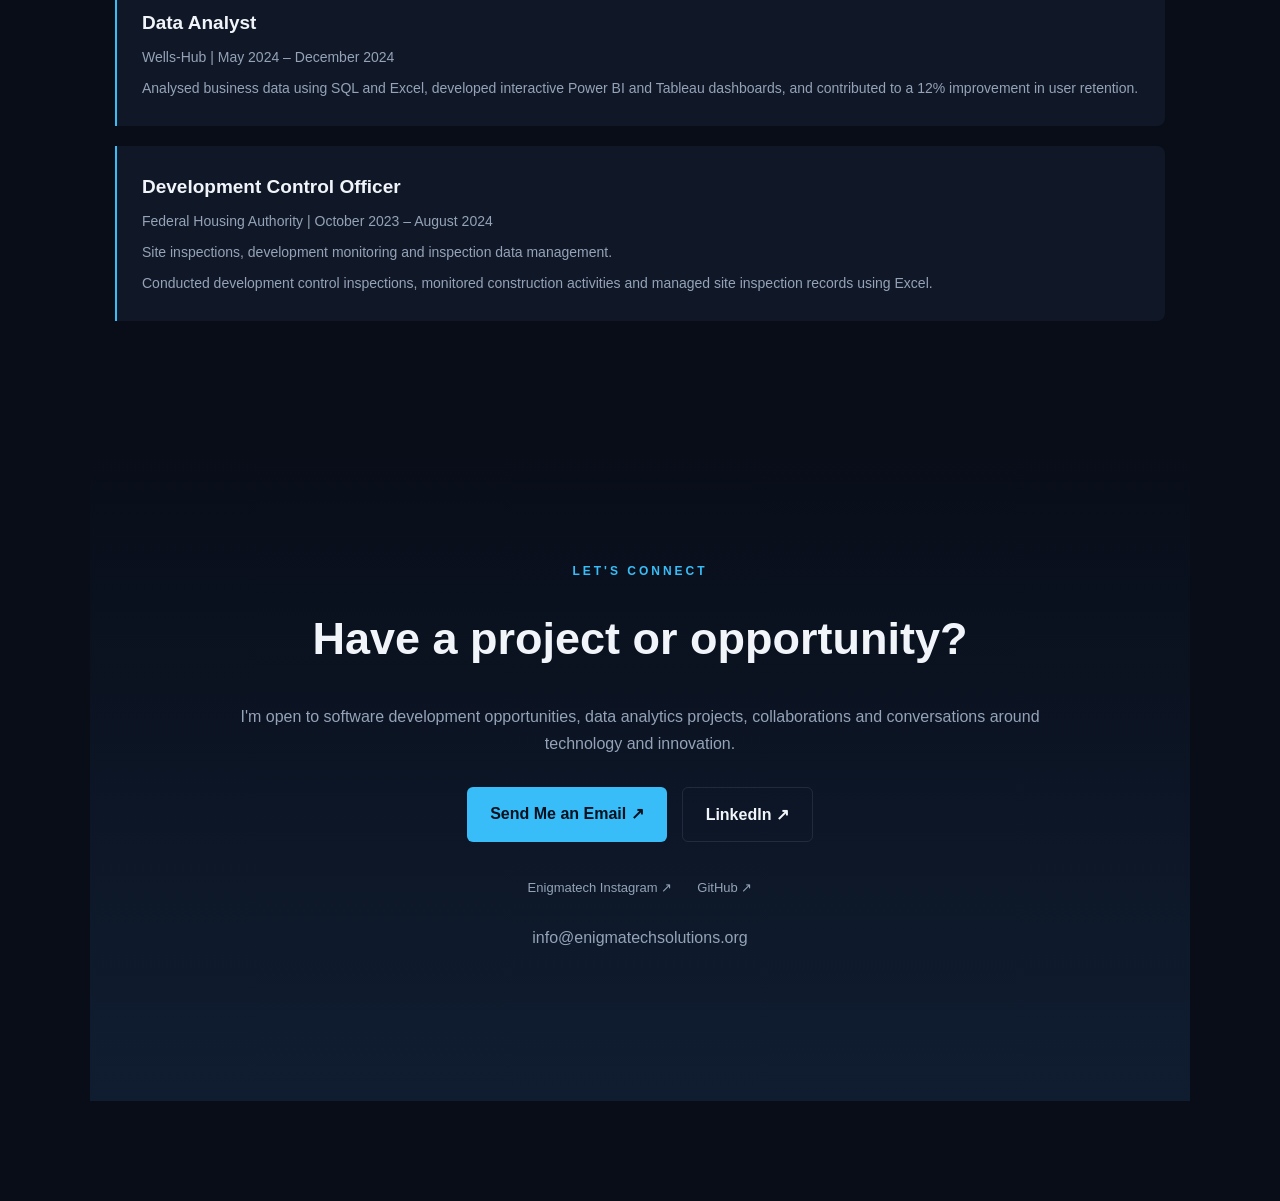
==== commit fca89d9a: "Fix HTML structure and update stylesheet link" ====
--- a/index.html
+++ b/index.html
@@ -7,7 +7,7 @@
     <meta name="description" content="Abdulakeem Lawal - Data Analyst and Software Developer building digital solutions through data and technology.">
     <title>Abdulakeem Lawal | Data Analyst & Software Developer</title>
 
-    <link rel="stylesheet" href="style.css">
+    <link rel="stylesheet" href="Style.css">
 </head>
 
 <body>
--- a/Style.css
+++ b/Style.css
@@ -0,0 +1,756 @@
+﻿
+/* =====================================
+   ABDULAKEEM LAWAL - PERSONAL PORTFOLIO
+   Main Stylesheet
+===================================== */
+
+/* 1. Global Settings */
+
+@import url('https://fonts.googleapis.com/css2?family=DM+Sans:wght@400;500;600;700;800&family=Space+Grotesk:wght@400;500;600;700&display=swap');
+
+:root {
+    --background: #080d18;
+    --surface: #101827;
+    --surface-light: #172337;
+    --primary: #38bdf8;
+    --text: #f1f5f9;
+    --muted: #94a3b8;
+    --border: rgba(148, 163, 184, 0.15);
+}
+
+* {
+    margin: 0;
+    padding: 0;
+    box-sizing: border-box;
+    scroll-behavior: smooth;
+}
+
+body {
+    font-family: 'DM Sans', sans-serif;
+    background: var(--background);
+    color: var(--text);
+    line-height: 1.7;
+}
+
+a {
+    text-decoration: none;
+    color: inherit;
+}
+
+ul {
+    list-style: none;
+}
+
+section {
+    scroll-margin-top: 100px;
+}
+
+/* 2. Navigation */
+
+.header {
+    width: 100%;
+    position: sticky;
+    top: 0;
+    z-index: 1000;
+    background: rgba(8, 13, 24, 0.92);
+    backdrop-filter: blur(15px);
+    border-bottom: 1px solid var(--border);
+}
+
+.navbar {
+    max-width: 1150px;
+    margin: auto;
+    padding: 20px 25px;
+    display: flex;
+    align-items: center;
+    justify-content: space-between;
+}
+
+.logo {
+    font-family: 'Space Grotesk', sans-serif;
+    font-size: 28px;
+    font-weight: 700;
+}
+
+    .logo span {
+        color: var(--primary);
+    }
+
+.nav-links {
+    display: flex;
+    align-items: center;
+    gap: 30px;
+}
+
+    .nav-links a {
+        color: var(--muted);
+        font-size: 14px;
+        transition: 0.3s;
+    }
+
+        .nav-links a:hover {
+            color: var(--primary);
+        }
+
+.nav-button {
+    border: 1px solid var(--primary);
+    color: var(--primary);
+    padding: 9px 20px;
+    border-radius: 6px;
+    transition: 0.3s;
+}
+
+    .nav-button:hover {
+        background: var(--primary);
+        color: var(--background);
+    }
+
+/* 3. Hero Section */
+
+.hero {
+    max-width: 1150px;
+    min-height: 650px;
+    margin: auto;
+    padding: 110px 25px;
+    display: grid;
+    grid-template-columns: 1.3fr 0.7fr;
+    align-items: center;
+    gap: 60px;
+}
+
+.intro-label,
+.section-label {
+    color: var(--primary);
+    font-size: 12px;
+    font-weight: 700;
+    letter-spacing: 3px;
+    margin-bottom: 20px;
+}
+
+.hero h1 {
+    font-family: 'Space Grotesk', sans-serif;
+    font-size: clamp(40px, 5vw, 65px);
+    line-height: 1.15;
+    margin-bottom: 25px;
+    letter-spacing: -2px;
+}
+
+    .hero h1 span {
+        color: var(--primary);
+    }
+
+.hero-description {
+    max-width: 570px;
+    color: var(--muted);
+    font-size: 17px;
+    margin-bottom: 35px;
+}
+
+.hero-buttons {
+    display: flex;
+    gap: 15px;
+    flex-wrap: wrap;
+}
+
+.primary-button,
+.secondary-button {
+    display: inline-block;
+    padding: 13px 23px;
+    border-radius: 6px;
+    font-weight: 600;
+    transition: 0.3s;
+}
+
+.primary-button {
+    background: var(--primary);
+    color: #08111e;
+}
+
+    .primary-button:hover {
+        transform: translateY(-3px);
+        box-shadow: 0 8px 25px rgba(56, 189, 248, 0.2);
+    }
+
+.secondary-button {
+    border: 1px solid var(--border);
+    color: var(--text);
+}
+
+    .secondary-button:hover {
+        border-color: var(--primary);
+        color: var(--primary);
+    }
+
+.hero-socials {
+    display: flex;
+    gap: 25px;
+    margin-top: 35px;
+}
+
+    .hero-socials a {
+        color: var(--muted);
+        font-size: 13px;
+    }
+
+        .hero-socials a:hover {
+            color: var(--primary);
+        }
+
+/* 4. Hero Visual */
+
+.visual-card {
+    background: linear-gradient(145deg, #14243b, #0d1728);
+    border: 1px solid var(--border);
+    border-radius: 16px;
+    padding: 30px;
+    box-shadow: 0 25px 60px rgba(0, 0, 0, 0.3);
+    transition: 0.3s;
+}
+
+    .visual-card:hover {
+        transform: translateY(-7px);
+        border-color: var(--primary);
+    }
+
+.visual-top {
+    display: flex;
+    gap: 7px;
+    margin-bottom: 55px;
+}
+
+    .visual-top span {
+        width: 9px;
+        height: 9px;
+        background: #64748b;
+        border-radius: 50%;
+    }
+
+.visual-content > p:first-child {
+    color: var(--muted);
+    font-size: 11px;
+    letter-spacing: 3px;
+    margin-bottom: 20px;
+}
+
+.visual-content h2 {
+    font-family: 'Space Grotesk', sans-serif;
+    font-size: 38px;
+    line-height: 1.35;
+}
+
+.accent-text {
+    color: var(--primary);
+}
+
+.visual-line {
+    height: 2px;
+    width: 60px;
+    background: var(--primary);
+    margin: 25px 0;
+}
+
+.visual-caption {
+    color: var(--muted);
+    font-size: 13px;
+}
+
+/* 5. General Sections */
+
+.section {
+    max-width: 1150px;
+    margin: auto;
+    padding: 100px 25px;
+}
+
+    .section h2 {
+        font-family: 'Space Grotesk', sans-serif;
+        font-size: 38px;
+        margin-bottom: 25px;
+    }
+
+    .section > p:not(.section-label) {
+        max-width: 850px;
+        color: var(--muted);
+        font-size: 16px;
+    }
+
+/* 6. Skills */
+
+.skills-grid {
+    display: grid;
+    grid-template-columns: repeat(2, 1fr);
+    gap: 20px;
+    margin-top: 35px;
+}
+
+.skill-card {
+    background: var(--surface);
+    border: 1px solid var(--border);
+    border-radius: 10px;
+    padding: 30px;
+    transition: 0.3s;
+}
+
+    .skill-card:hover {
+        border-color: var(--primary);
+        transform: translateY(-5px);
+    }
+
+    .skill-card h3 {
+        font-size: 19px;
+        margin-bottom: 12px;
+    }
+
+    .skill-card p {
+        color: var(--muted);
+        font-size: 14px;
+    }
+
+/* 7. Projects */
+
+.projects-grid {
+    display: grid;
+    grid-template-columns: repeat(3, 1fr);
+    gap: 20px;
+    margin-top: 35px;
+}
+
+.project-card {
+    background: var(--surface);
+    border: 1px solid var(--border);
+    padding: 30px;
+    border-radius: 10px;
+    transition: 0.3s;
+}
+
+    .project-card:hover {
+        transform: translateY(-6px);
+        border-color: var(--primary);
+    }
+
+.project-category {
+    color: var(--primary);
+    font-size: 10px;
+    font-weight: 700;
+    letter-spacing: 1.5px;
+    margin-bottom: 20px;
+}
+
+.project-card h3 {
+    font-family: 'Space Grotesk', sans-serif;
+    font-size: 22px;
+    margin-bottom: 15px;
+}
+
+.project-card > p:not(.project-category) {
+    color: var(--muted);
+    font-size: 14px;
+    margin-bottom: 20px;
+}
+
+.project-card .tech-stack {
+    font-size: 12px !important;
+    color: var(--primary) !important;
+}
+
+.project-card a {
+    display: inline-block;
+    color: var(--primary);
+    font-size: 13px;
+    font-weight: 600;
+    margin-top: 10px;
+}
+
+/* 8. Experience */
+
+.experience-item {
+    padding: 25px;
+    border-left: 2px solid var(--primary);
+    background: var(--surface);
+    margin-bottom: 20px;
+    border-radius: 0 8px 8px 0;
+}
+
+    .experience-item h3 {
+        font-size: 19px;
+    }
+
+    .experience-item p {
+        color: var(--muted);
+        font-size: 14px;
+        margin-top: 7px;
+    }
+
+/* 9. Contact */
+
+.contact-section {
+    text-align: center;
+    background: linear-gradient(180deg, var(--background), #101d31);
+    padding-top: 120px;
+    padding-bottom: 120px;
+}
+
+    .contact-section > p:not(.section-label) {
+        margin: 0 auto 30px;
+    }
+
+    .contact-section h2 {
+        font-size: clamp(30px, 4vw, 45px);
+    }
+
+/* 10. Footer */
+
+footer {
+    text-align: center;
+    padding: 30px 20px;
+    border-top: 1px solid var(--border);
+    color: var(--muted);
+    font-size: 13px;
+}
+
+/* 11. Responsive Design */
+
+@media (max-width: 900px) {
+
+    .hero {
+        grid-template-columns: 1fr;
+        gap: 50px;
+        padding-top: 80px;
+    }
+
+    .hero-visual {
+        max-width: 450px;
+    }
+
+    .projects-grid {
+        grid-template-columns: repeat(2, 1fr);
+    }
+
+    .nav-links {
+        gap: 15px;
+    }
+}
+
+@media (max-width: 650px) {
+
+    .navbar {
+        flex-wrap: wrap;
+        gap: 15px;
+    }
+
+    .nav-links {
+        order: 3;
+        width: 100%;
+        overflow-x: auto;
+        padding: 5px 0;
+    }
+
+        .nav-links a {
+            white-space: nowrap;
+            font-size: 12px;
+        }
+
+    .nav-button {
+        font-size: 12px;
+    }
+
+    .hero {
+        padding-top: 65px;
+    }
+
+        .hero h1 {
+            font-size: 42px;
+        }
+
+    .skills-grid,
+    .projects-grid {
+        grid-template-columns: 1fr;
+    }
+
+    .section {
+        padding-top: 75px;
+        padding-bottom: 75px;
+    }
+
+        .section h2 {
+            font-size: 32px;
+        }
+}
+
+/* FEATURED ENIGMASTOCK PROJECT */
+
+.featured-project {
+    grid-column: 1 / -1;
+    display: grid;
+    grid-template-columns: 1.05fr 0.95fr;
+    align-items: center;
+    gap: 35px;
+    padding: 25px;
+    overflow: hidden;
+}
+
+.project-image-container {
+    width: 100%;
+    overflow: hidden;
+    border-radius: 12px;
+    background: #080d18;
+}
+
+    .project-image-container img {
+        display: block;
+        width: 100%;
+        height: auto;
+        object-fit: contain;
+        transition: transform 0.4s ease;
+    }
+
+    .project-image-container:hover img {
+        transform: scale(1.025);
+    }
+
+.project-details h3 {
+    font-family: 'Space Grotesk', sans-serif;
+    font-size: 32px;
+    margin-bottom: 18px;
+}
+
+.project-details > p:not(.project-category) {
+    color: var(--muted);
+    font-size: 14px;
+    margin-bottom: 18px;
+}
+
+.project-details .tech-stack {
+    color: var(--primary) !important;
+}
+
+.project-status {
+    font-size: 12px !important;
+    margin-top: 20px;
+}
+
+@media (max-width: 750px) {
+    .featured-project {
+        grid-template-columns: 1fr;
+        gap: 20px;
+    }
+}
+
+/* ENIGMASTOCK APPLICATION SHOWCASE */
+
+.enigmastock-showcase {
+    margin-top: 70px;
+}
+
+.showcase-heading {
+    margin-bottom: 30px;
+}
+
+    .showcase-heading h3 {
+        font-family: 'Space Grotesk', sans-serif;
+        font-size: 32px;
+        margin-bottom: 12px;
+    }
+
+    .showcase-heading > p:not(.section-label) {
+        color: var(--muted);
+    }
+
+.showcase-grid {
+    display: grid;
+    grid-template-columns: repeat(2, minmax(0, 1fr));
+    gap: 25px;
+}
+
+.showcase-item {
+    background: var(--surface);
+    border: 1px solid var(--border);
+    padding: 14px;
+    border-radius: 12px;
+    transition: 0.3s ease;
+}
+
+    .showcase-item:hover {
+        transform: translateY(-5px);
+        border-color: var(--primary);
+    }
+
+    .showcase-item img {
+        width: 100%;
+        height: auto;
+        display: block;
+        border-radius: 7px;
+        background: #080d18;
+    }
+
+    .showcase-item h4 {
+        font-family: 'Space Grotesk', sans-serif;
+        font-size: 19px;
+        margin: 17px 0 7px;
+    }
+
+    .showcase-item p {
+        color: var(--muted);
+        font-size: 13px;
+    }
+
+@media (max-width: 650px) {
+    .showcase-grid {
+        grid-template-columns: 1fr;
+    }
+}
+.showcase-item a {
+    display: block;
+    cursor: zoom-in;
+}
+
+.showcase-item img {
+    transition: transform 0.3s ease;
+}
+
+.showcase-item a:hover img {
+    transform: scale(1.02);
+}
+.about-section {
+    display: grid;
+    grid-template-columns: 0.85fr 1.15fr;
+    align-items: center;
+    gap: 60px;
+    padding: 100px 8%;
+}
+
+.about-image img {
+    width: 100%;
+    max-width: 420px;
+    height: 480px;
+    object-fit: cover;
+    object-position: center 35%;
+    border-radius: 18px;
+    border: 1px solid #26364d;
+}
+
+.about-content h2 {
+    font-size: clamp(2rem, 4vw, 3rem);
+    margin: 18px 0;
+}
+
+    .about-content h2 span {
+        color: #38bdf8;
+    }
+
+.about-content p {
+    color: #94a3b8;
+    line-height: 1.8;
+    margin-bottom: 16px;
+}
+
+.section-label {
+    color: #38bdf8;
+    letter-spacing: 3px;
+    font-size: 12px;
+    font-weight: 700;
+}
+
+.about-buttons {
+    display: flex;
+    flex-wrap: wrap;
+    gap: 15px;
+    margin-top: 25px;
+}
+
+    .about-buttons a {
+        padding: 12px 20px;
+        border: 1px solid #38bdf8;
+        border-radius: 6px;
+        color: #38bdf8;
+        text-decoration: none;
+    }
+
+@media (max-width: 768px) {
+    .about-section {
+        grid-template-columns: 1fr;
+        padding: 60px 6%;
+        gap: 30px;
+    }
+
+    .about-image img {
+        max-width: 100%;
+        height: 400px;
+    }
+}
+.skills-section {
+    padding: 100px 8%;
+}
+
+.section-heading {
+    max-width: 650px;
+    margin-bottom: 45px;
+}
+
+    .section-heading h2 {
+        font-size: clamp(2rem, 4vw, 3rem);
+        margin: 15px 0;
+    }
+
+        .section-heading h2 span {
+            color: #38bdf8;
+        }
+
+    .section-heading p {
+        color: #94a3b8;
+        line-height: 1.7;
+    }
+
+.skills-grid {
+    display: grid;
+    grid-template-columns: repeat(2, 1fr);
+    gap: 22px;
+}
+
+.skill-card {
+    background: #111827;
+    border: 1px solid #26364d;
+    border-radius: 12px;
+    padding: 30px;
+    transition: 0.3s ease;
+}
+
+    .skill-card:hover {
+        transform: translateY(-6px);
+        border-color: #38bdf8;
+    }
+
+    .skill-card h3 {
+        color: #f8fafc;
+        margin-bottom: 12px;
+    }
+
+    .skill-card p {
+        color: #94a3b8;
+        line-height: 1.6;
+        margin-bottom: 22px;
+    }
+
+.skill-tags {
+    display: flex;
+    flex-wrap: wrap;
+    gap: 10px;
+}
+
+    .skill-tags span {
+        background: #1e293b;
+        color: #38bdf8;
+        padding: 8px 12px;
+        border-radius: 5px;
+        font-size: 12px;
+    }
+
+@media (max-width: 768px) {
+    .skills-grid {
+        grid-template-columns: 1fr;
+    }
+
+    .skills-section {
+        padding: 70px 6%;
+    }
+}
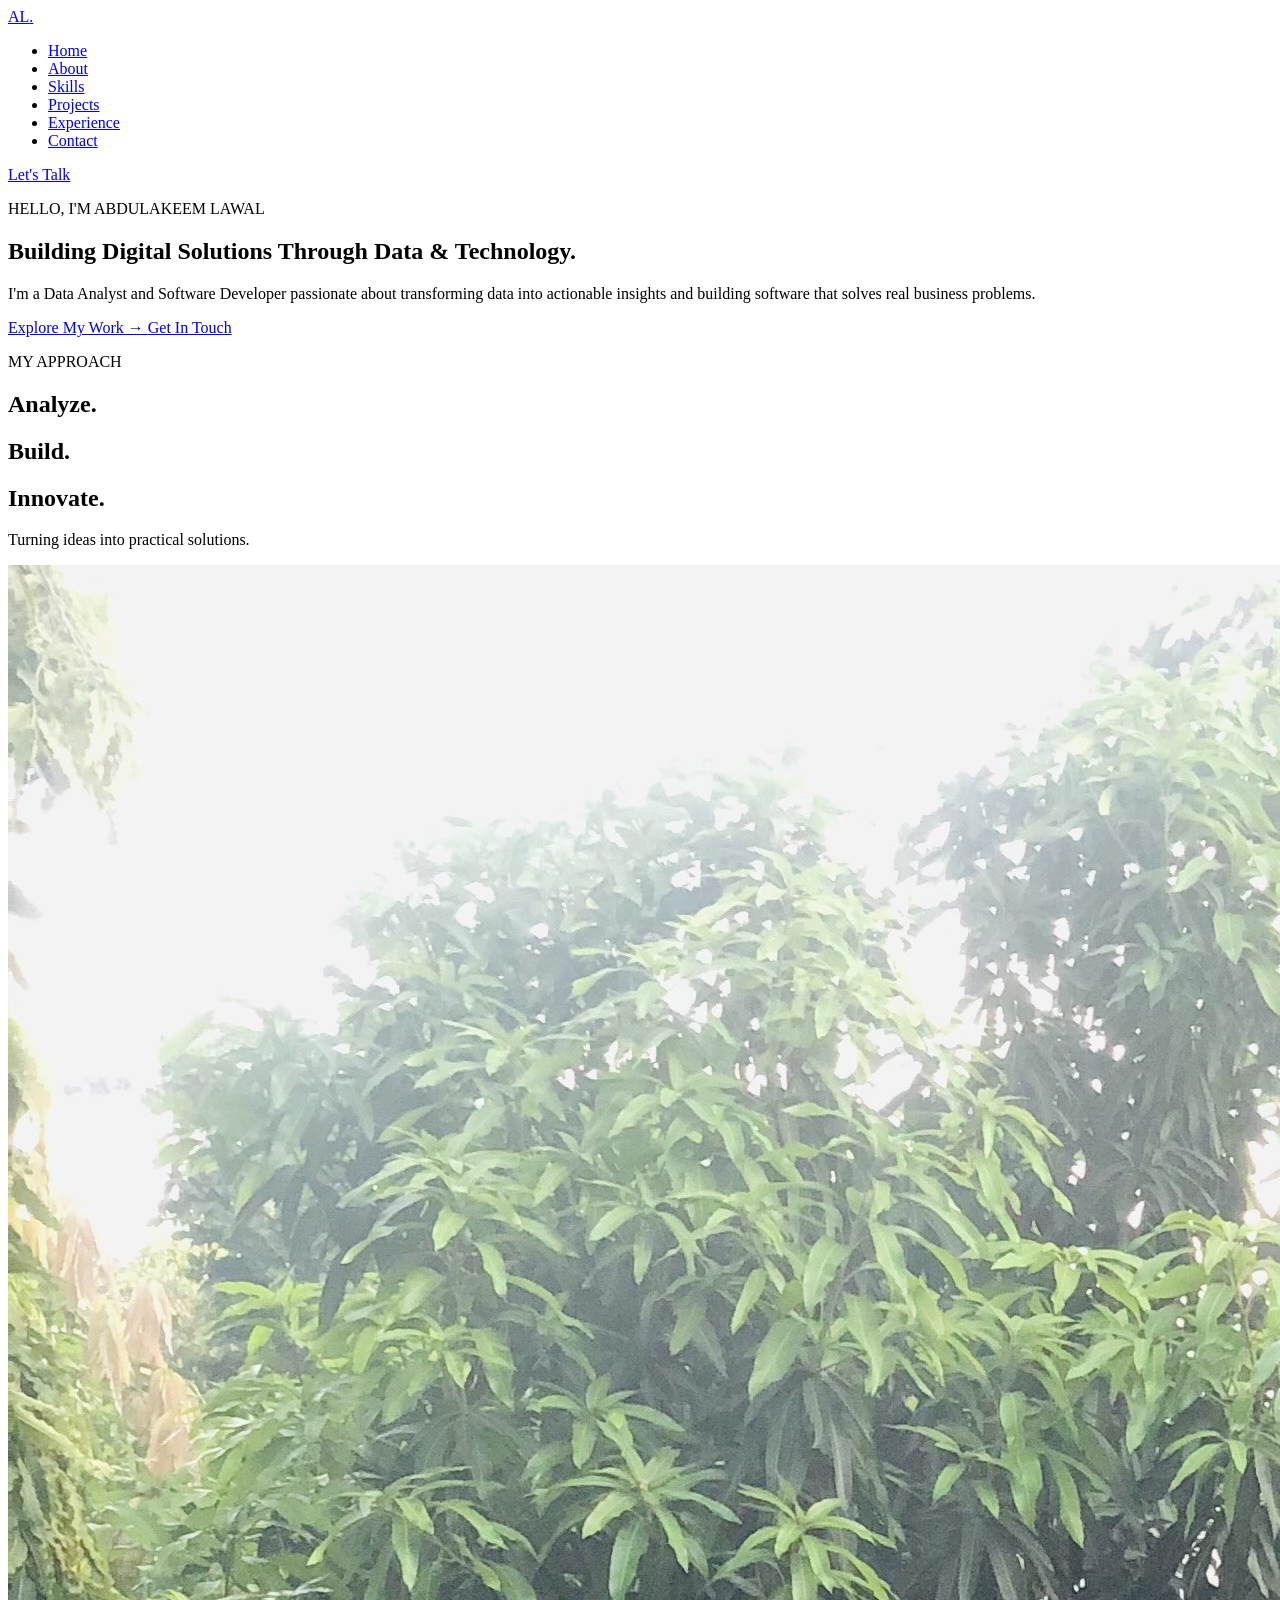
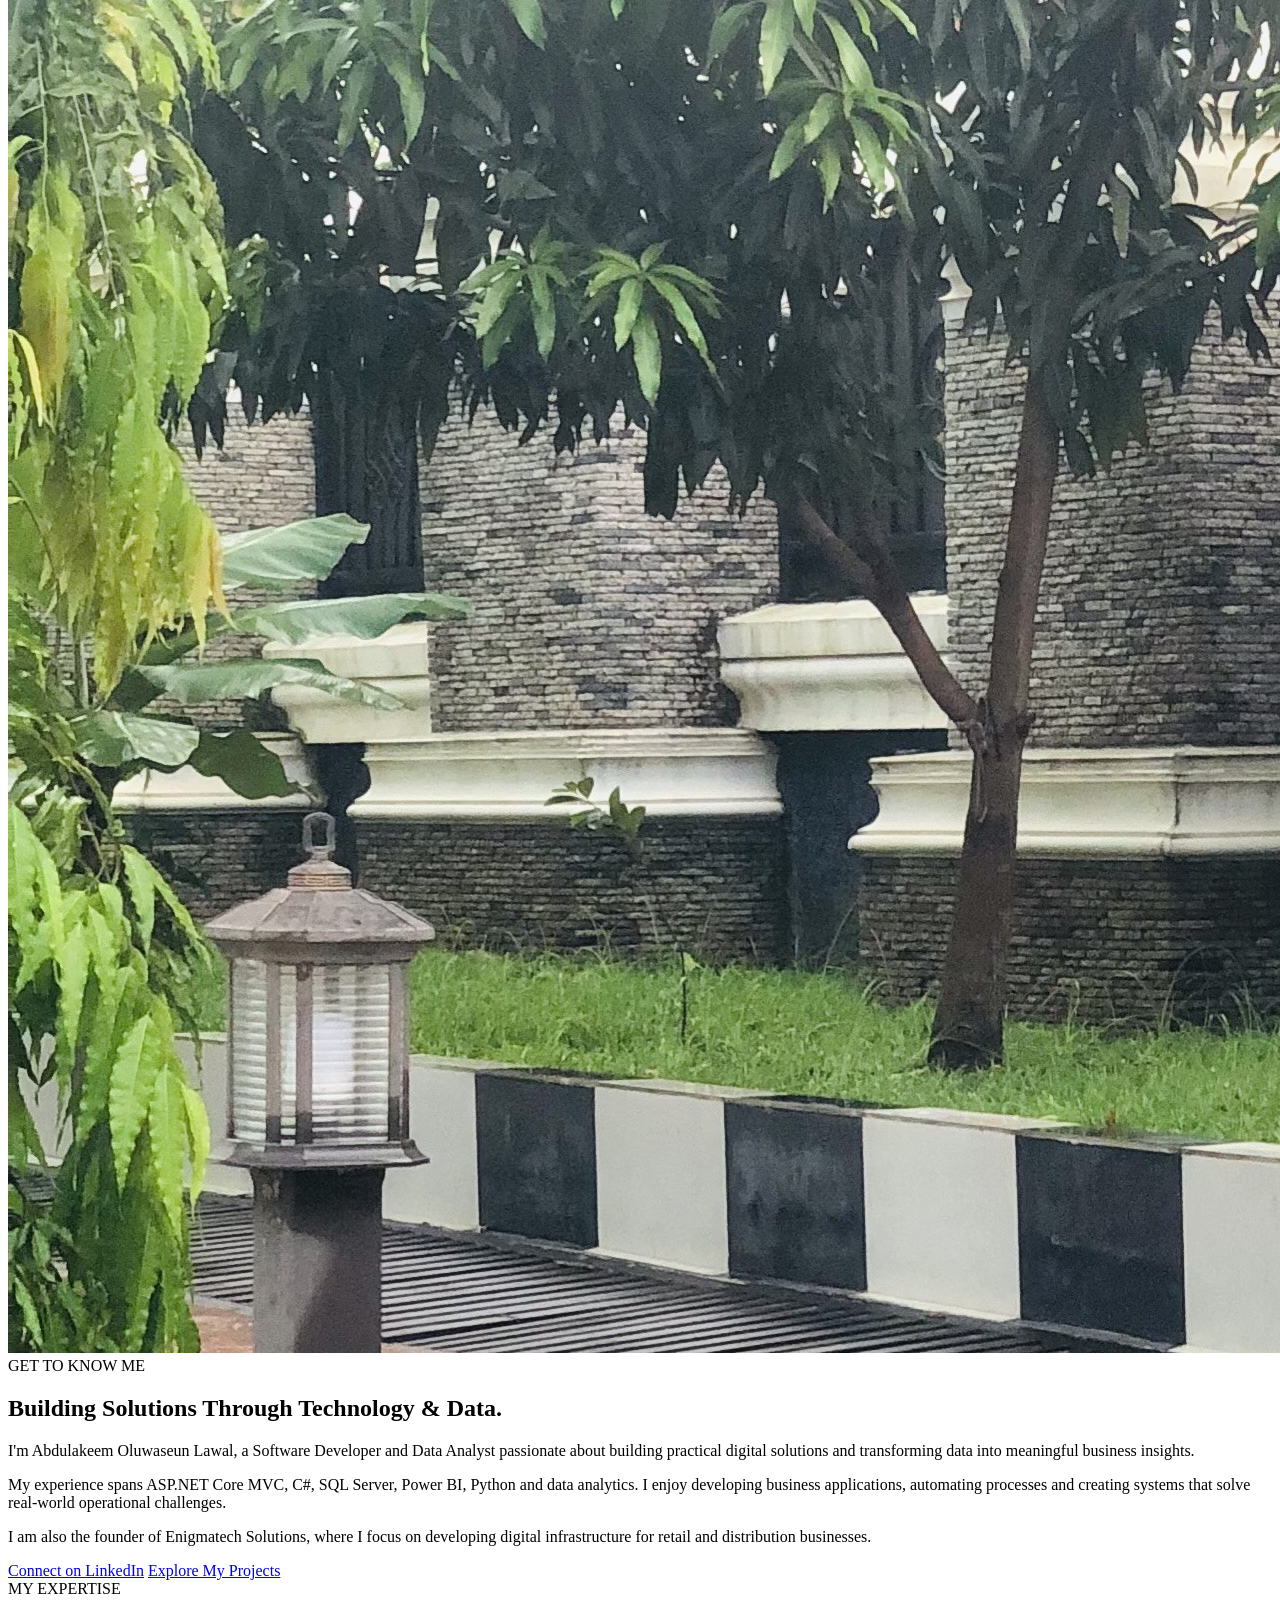
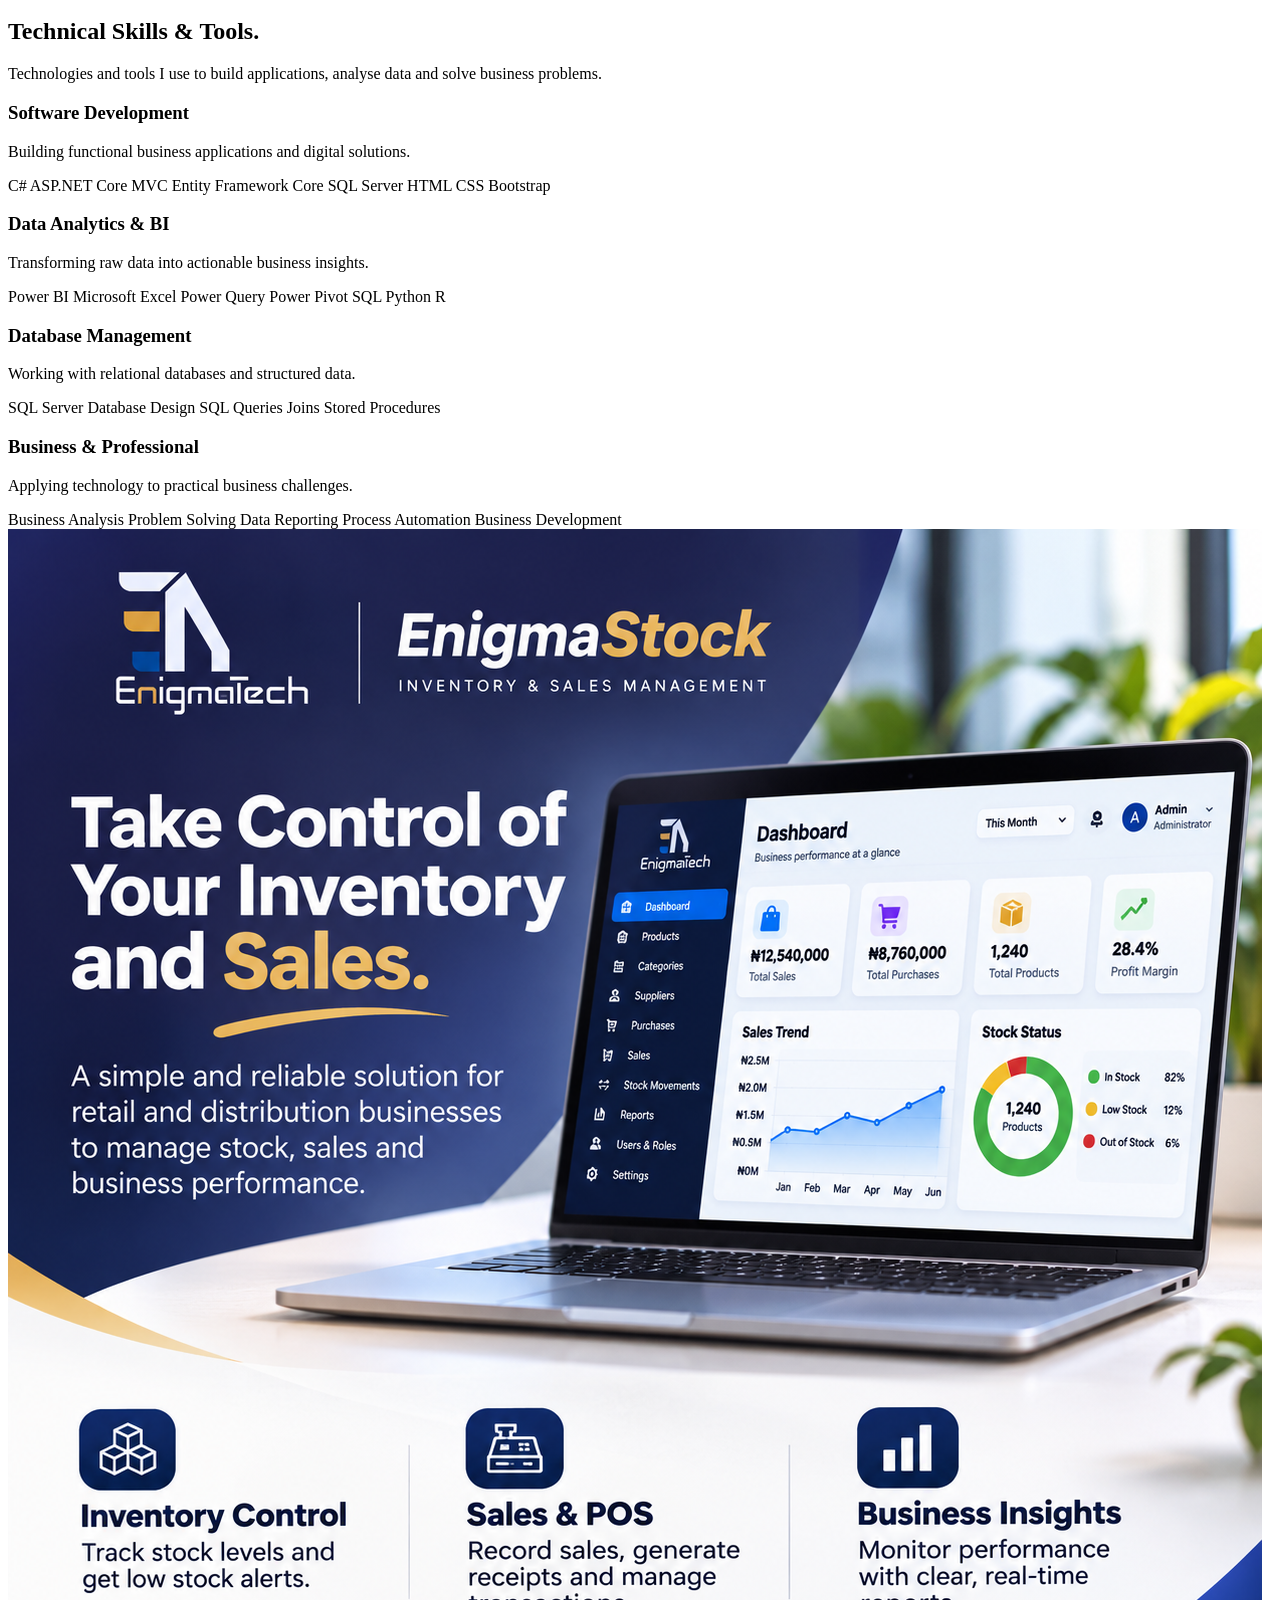
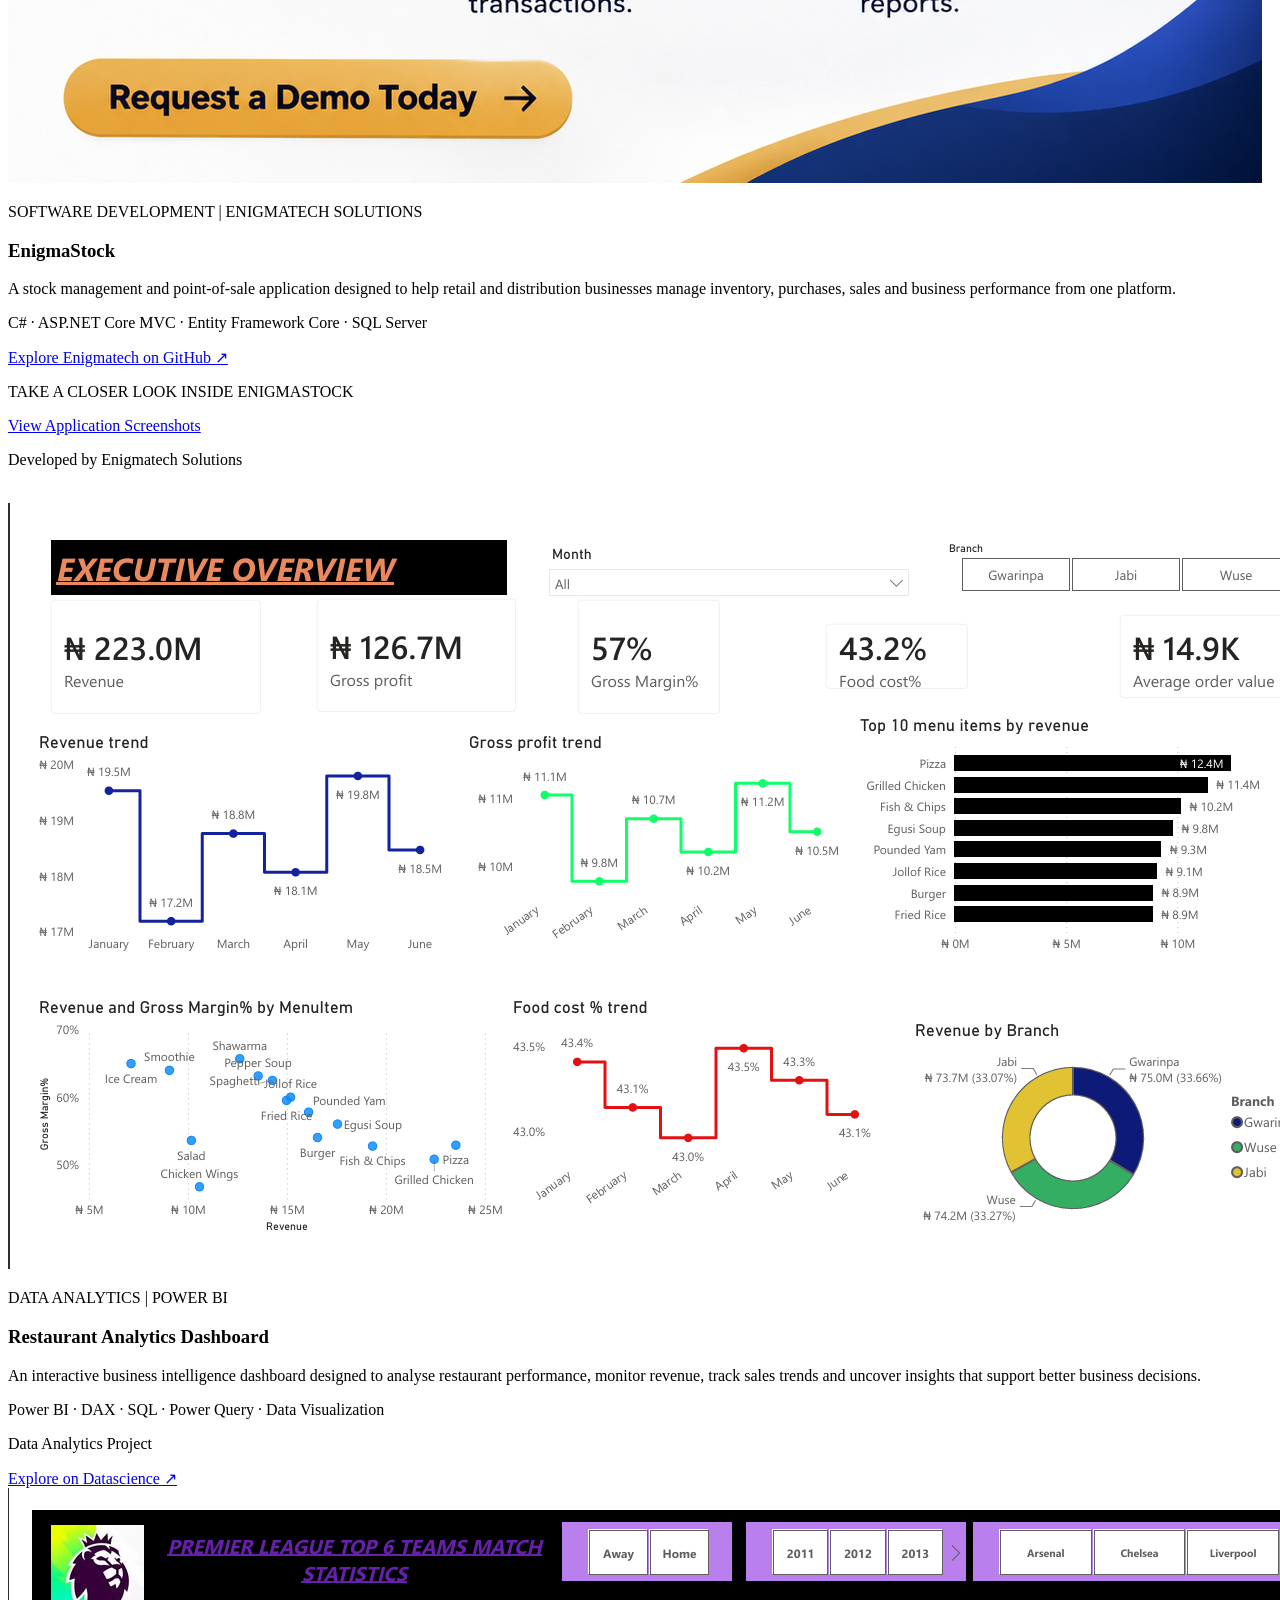
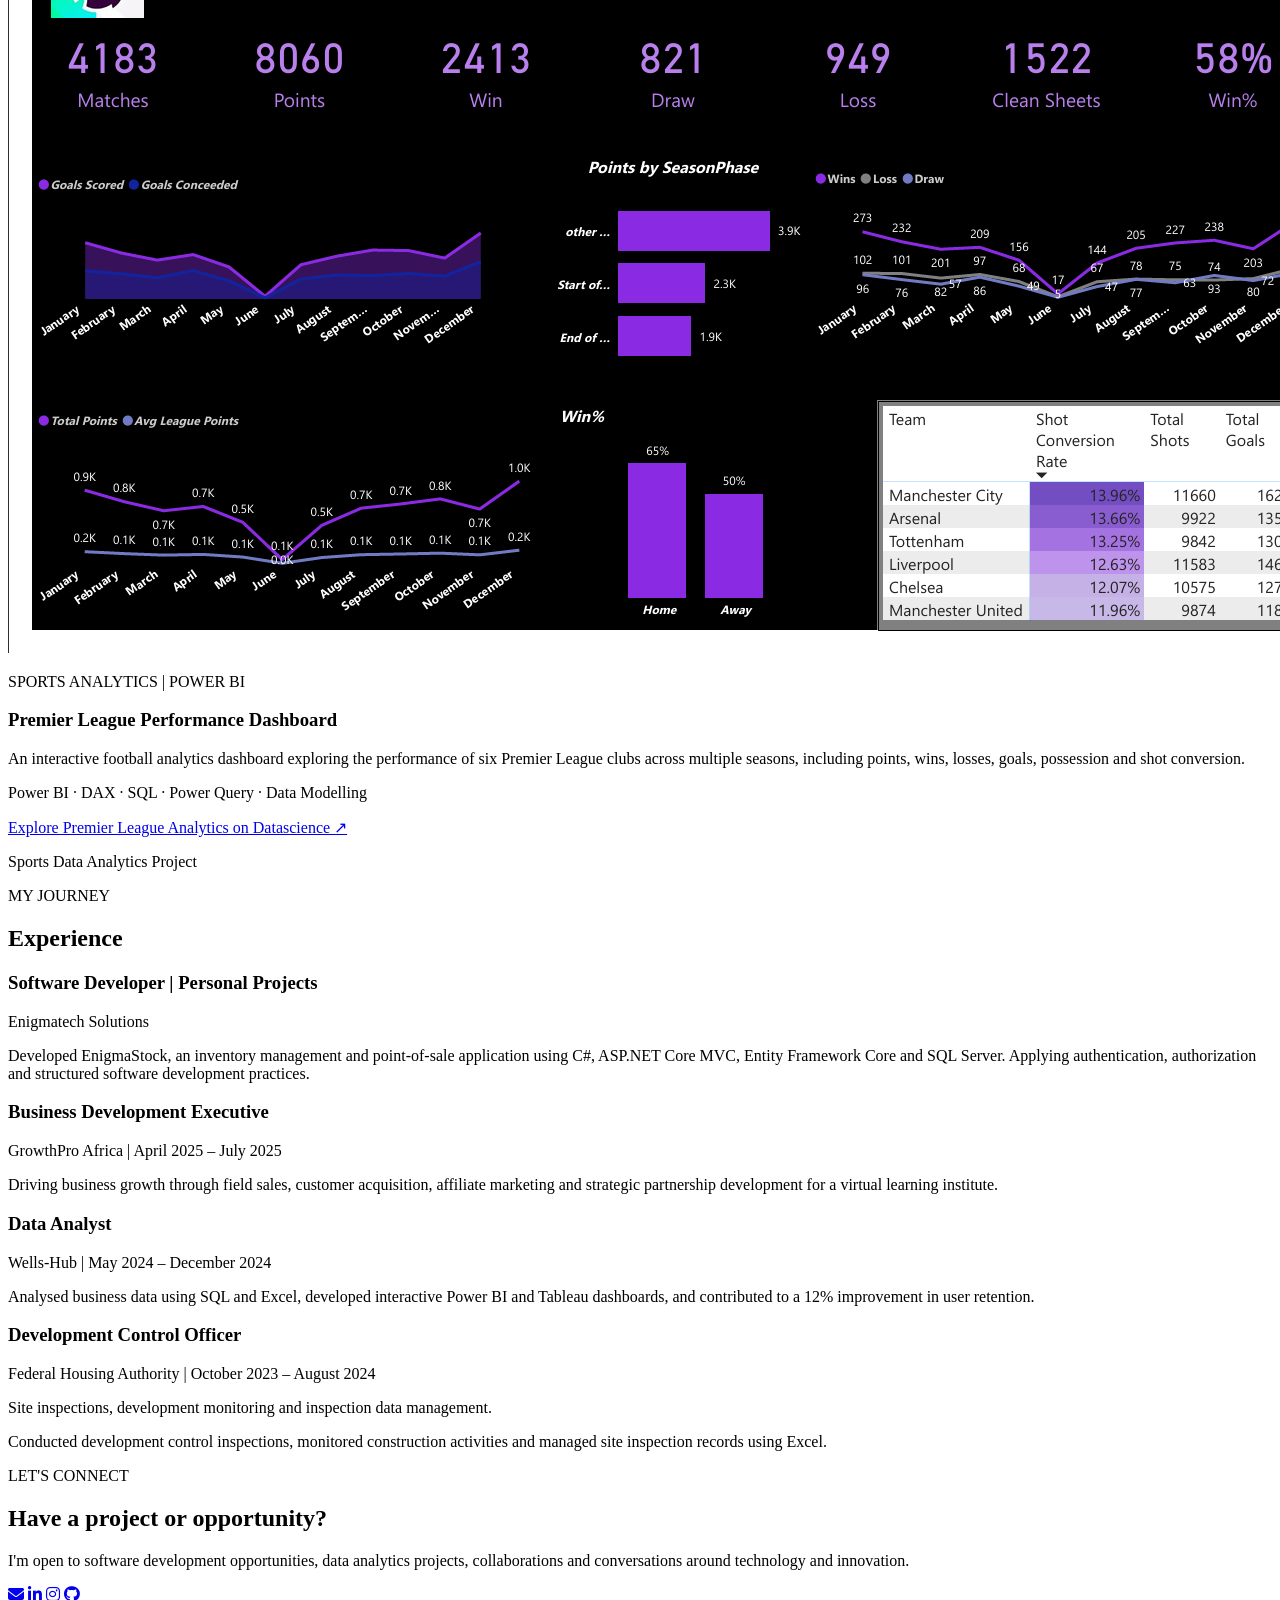
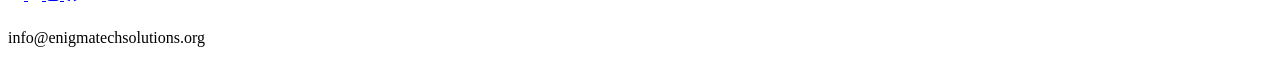
==== commit 85c2e5a8: "Updated portfolio social media icons and layout" ====
--- a/index.html
+++ b/index.html
@@ -1,493 +1,447 @@
-﻿
-<!DOCTYPE html>
-<html lang="en">
-<head>
-    <meta charset="UTF-8">
-    <meta name="viewport" content="width=device-width, initial-scale=1.0">
-    <meta name="description" content="Abdulakeem Lawal - Data Analyst and Software Developer building digital solutions through data and technology.">
-    <title>Abdulakeem Lawal | Data Analyst & Software Developer</title>
-
-    <link rel="stylesheet" href="Style.css">
-</head>
-
-<body>
-
-    <!-- Navigation -->
-    <header class="header">
-        <nav class="navbar">
-            <a href="#home" class="logo">AL<span>.</span></a>
-
-            <ul class="nav-links">
-                <li><a href="#home">Home</a></li>
-                <li><a href="#about">About</a></li>
-                <li><a href="#skills">Skills</a></li>
-                <li><a href="#projects">Projects</a></li>
-                <li><a href="#experience">Experience</a></li>
-                <li><a href="#contact">Contact</a></li>
-            </ul>
-
-            <a href="#contact" class="nav-button">Let's Talk</a>
-        </nav>
-    </header>
-
-    <main>
-
-        <!-- Hero Section -->
-        <section id="home" class="hero">
-            <div class="hero-content">
-
-                <p class="intro-label">
-                    HELLO, I'M ABDULAKEEM LAWAL
-                </p>
-
-                <h1>
-                    Building Digital Solutions
-                    Through <span>Data & Technology.</span>
-                </h1>
-
-                <p class="hero-description">
-                    I'm a Data Analyst and Software Developer passionate
-                    about transforming data into actionable insights
-                    and building software that solves real business problems.
-                </p>
-
-                <div class="hero-buttons">
-                    <a href="#projects" class="primary-button">
-                        Explore My Work →
-                    </a>
-
-                    <a href="#contact" class="secondary-button">
-                        Get In Touch
-                    </a>
-                </div>
-
-                <div class="hero-socials">
-                    <a href="https://github.com/enigmatechsolution"
-                       target="_blank" rel="noopener noreferrer">
-                        GitHub ↗
-                    </a>
-
-                    <a href="https://datascienceportfol.io/kimzihollick"
-                       target="_blank" rel="noopener noreferrer">
-                        Analytics Portfolio ↗
-                    </a>
-                </div>
-
-            </div>
-
-            <div class="hero-visual">
-                <div class="visual-card">
-                    <div class="visual-top">
-                        <span></span>
-                        <span></span>
-                        <span></span>
-                    </div>
-
-                    <div class="visual-content">
-                        <p>MY APPROACH</p>
-                        <h2>Analyze.</h2>
-                        <h2>Build.</h2>
-                        <h2 class="accent-text">Innovate.</h2>
-
-                        <div class="visual-line"></div>
-
-                        <p class="visual-caption">
-                            Turning ideas into practical solutions.
-                        </p>
-                    </div>
-                </div>
-            </div>
-        </section>
-
-        <!-- About Section -->
-        <section id="about" class="about-section">
-            <div class="about-image">
-                <img src="images/profile-photo.jpeg"
-                     alt="Abdulakeem Lawal - Software Developer and Data Analyst">
-            </div>
-
-            <div class="about-content">
-                <span class="section-label">GET TO KNOW ME</span>
-
-                <h2>
-                    Building Solutions Through
-                    <span>Technology & Data.</span>
-                </h2>
-
-                <p>
-                    I'm Abdulakeem Oluwaseun Lawal, a Software Developer and Data Analyst
-                    passionate about building practical digital solutions
-                    and transforming data into meaningful business insights.
-                </p>
-
-                <p>
-                    My experience spans ASP.NET Core MVC, C#, SQL Server,
-                    Power BI, Python and data analytics. I enjoy developing
-                    business applications, automating processes and creating
-                    systems that solve real-world operational challenges.
-                </p>
-
-                <p>
-                    I am also the founder of Enigmatech Solutions, where
-                    I focus on developing digital infrastructure for
-                    retail and distribution businesses.
-                </p>
-
-                <div class="about-buttons">
-                    <a href="https://www.linkedin.com/in/abdulakeem-lawal-667057210/"
-                       target="_blank">Connect on LinkedIn</a>
-                    <a href="#projects">Explore My Projects</a>
-                </div>
-            </div>
-        </section>
-
-        <!-- Skills Section -->
-        <section id="skills" class="skills-section">
-            <div class="section-heading">
-                <span class="section-label">MY EXPERTISE</span>
-                <h2>Technical Skills & <span>Tools.</span></h2>
-                <p>
-                    Technologies and tools I use to build applications,
-                    analyse data and solve business problems.
-                </p>
-            </div>
-
-            <div class="skills-grid">
-
-                <div class="skill-card">
-                    <h3>Software Development</h3>
-                    <p>Building functional business applications and digital solutions.</p>
-                    <div class="skill-tags">
-                        <span>C#</span>
-                        <span>ASP.NET Core MVC</span>
-                        <span>Entity Framework Core</span>
-                        <span>SQL Server</span>
-                        <span>HTML</span>
-                        <span>CSS</span>
-                        <span>Bootstrap</span>
-                    </div>
-                </div>
-
-                <div class="skill-card">
-                    <h3>Data Analytics & BI</h3>
-                    <p>Transforming raw data into actionable business insights.</p>
-                    <div class="skill-tags">
-                        <span>Power BI</span>
-                        <span>Microsoft Excel</span>
-                        <span>Power Query</span>
-                        <span>Power Pivot</span>
-                        <span>SQL</span>
-                        <span>Python</span>
-                        <span>R</span>
-                    </div>
-                </div>
-
-                <div class="skill-card">
-                    <h3>Database Management</h3>
-                    <p>Working with relational databases and structured data.</p>
-                    <div class="skill-tags">
-                        <span>SQL Server</span>
-                        <span>Database Design</span>
-                        <span>SQL Queries</span>
-                        <span>Joins</span>
-                        <span>Stored Procedures</span>
-                    </div>
-                </div>
-
-                <div class="skill-card">
-                    <h3>Business & Professional</h3>
-                    <p>Applying technology to practical business challenges.</p>
-                    <div class="skill-tags">
-                        <span>Business Analysis</span>
-                        <span>Problem Solving</span>
-                        <span>Data Reporting</span>
-                        <span>Process Automation</span>
-                        <span>Business Development</span>
-                    </div>
-                </div>
-
-            </div>
-        </section>
-
-        <!-- Projects Section -->
-
-        <section id="projects" class="section">
-
-            <!-- PROJECT 1: ENIGMASTOCK -->
-            <article class="project-card featured-project">
-
-                <div class="project-image-container">
-                    <img src="images/enigmastock-promo.png"
-                         alt="EnigmaStock inventory and sales management">
-                </div>
-
-                <div class="project-details">
-
-                    <p class="project-category">
-                        SOFTWARE DEVELOPMENT | ENIGMATECH SOLUTIONS
-                    </p>
-
-                    <h3>EnigmaStock</h3>
-
-                    <p>
-                        A stock management and point-of-sale application
-                        designed to help retail and distribution businesses
-                        manage inventory, purchases, sales and business
-                        performance from one platform.
-                    </p>
-
-                    <p class="tech-stack">
-                        C# · ASP.NET Core MVC · Entity Framework Core · SQL Server
-                    </p>
-
-                    <a href="https://github.com/enigmatechsolution"
-                       target="_blank" rel="noopener noreferrer">
-                        Explore Enigmatech on GitHub ↗
-                    </a>
-
-                    <p class="project-status">
-                        Developed by Enigmatech Solutions
-                    </p>
-
-                </div>
-            </article>
-
-
-            <!-- ENIGMASTOCK APPLICATION SHOWCASE -->
-            <div class="enigmastock-showcase">
-
-                <div class="showcase-heading">
-                    <p class="section-label">A CLOSER LOOK</p>
-                    <h3>Inside EnigmaStock</h3>
-                    <p>
-                        Explore the dashboard, business performance
-                        and sales management features.
-                    </p>
-                </div>
-
-                <div class="showcase-grid">
-
-                    <!-- 1. Product Overview -->
-                    <div class="showcase-item">
-                        <a href="images/enigmastock-overview.png"
-                           target="_blank" rel="noopener noreferrer">
-                            <img src="images/enigmastock-overview.png"
-                                 alt="EnigmaStock product overview">
-                        </a>
-                        <h4>Product Overview</h4>
-                        <p>Inventory and sales management at a glance.</p>
-                    </div>
-
-                    <!-- 2. Business Dashboard -->
-                    <div class="showcase-item">
-                        <a href="images/enigmastock-dashboard.png"
-                           target="_blank" rel="noopener noreferrer">
-                            <img src="images/enigmastock-dashboard.png"
-                                 alt="EnigmaStock business dashboard">
-                        </a>
-                        <h4>Business Dashboard</h4>
-                        <p>Monitor sales, revenue, products and low stock.</p>
-                    </div>
-
-                    <!-- 3. Sales and Invoicing -->
-                    <div class="showcase-item">
-                        <a href="images/enigmastock-invoice.png"
-                           target="_blank" rel="noopener noreferrer">
-                            <img src="images/enigmastock-invoice.png"
-                                 alt="EnigmaStock sales invoice interface">
-                        </a>
-                        <h4>Sales & Invoicing</h4>
-                        <p>Generate itemised invoices and track completed sales.</p>
-                    </div>
-
-                    <!-- 4. Business Features -->
-                    <div class="showcase-item">
-                        <a href="images/enigmastock-features.png"
-                           target="_blank" rel="noopener noreferrer">
-                            <img src="images/enigmastock-features.png"
-                                 alt="EnigmaStock business features">
-                        </a>
-                        <h4>Business Features</h4>
-                        <p>Solutions for retailers, wholesalers and distributors.</p>
-                    </div>
-
-                </div>
-            </div>
-
-
-            <!-- PROJECT 2: RESTAURANT POWER BI -->
-            <!-- Restaurant Analytics Dashboard -->
-            <article class="project-card featured-project">
-
-                <div class="project-image-container">
-                    <a href="images/restaurant-dashboard.png"
-                       target="_blank" rel="noopener noreferrer">
-                        <img src="images/restaurant-dashboard.png"
-                             alt="Restaurant Analytics Power BI Dashboard"
-                             loading="lazy">
-                    </a>
-                </div>
-
-                <div class="project-details">
-
-                    <p class="project-category">DATA ANALYTICS | POWER BI</p>
-
-                    <h3>Restaurant Analytics Dashboard</h3>
-
-                    <p>
-                        An interactive business intelligence dashboard
-                        designed to analyse restaurant performance,
-                        monitor revenue, track sales trends and uncover
-                        insights that support better business decisions.
-                    </p>
-
-                    <p class="tech-stack">
-                        Power BI · DAX · Power Query · Data Visualization
-                    </p>
-
-                    <p class="project-status">
-                        Data Analytics Project
-                    </p>
-
-                </div>
-            </article>
-
-
-            <!-- Premier League Analytics Dashboard -->
-            <article class="project-card featured-project">
-
-                <div class="project-image-container">
-                    <a href="images/premier-league-dashboard.png"
-                       target="_blank" rel="noopener noreferrer">
-                        <img src="images/premier-league-dashboard.png"
-                             alt="Premier League Performance Power BI Dashboard"
-                             loading="lazy">
-                    </a>
-                </div>
-
-                <div class="project-details">
-
-                    <p class="project-category">SPORTS ANALYTICS | POWER BI</p>
-
-                    <h3>Premier League Performance Dashboard</h3>
-
-                    <p>
-                        An interactive football analytics dashboard
-                        exploring the performance of six Premier League
-                        clubs across multiple seasons, including points,
-                        wins, losses, goals, possession and shot conversion.
-                    </p>
-
-                    <p class="tech-stack">
-                        Power BI · DAX · Power Query · Data Modelling
-                    </p>
-
-                    <p class="project-status">
-                        Sports Data Analytics Project
-                    </p>
-
-                </div>
-            </article>
-
-
-
-            <!-- Experience Section -->
-            <section id="experience" class="section">
-                <p class="section-label">MY JOURNEY</p>
-                <h2>Experience</h2>
-
-                <div class="experience-item">
-                    <h3>Software Developer | Personal Projects</h3>
-                    <p>Enigmatech Solutions</p>
-                    <p>
-                        Developed EnigmaStock, an inventory management and
-                        point-of-sale application using C#, ASP.NET Core MVC,
-                        Entity Framework Core and SQL Server.
-                        Applying authentication, authorization and
-                        structured software development practices.
-                    </p>
-                </div>
-
-                <div class="experience-item">
-                    <h3>Business Development Executive</h3>
-                    <p>GrowthPro Africa | April 2025 – July 2025</p>
-                    <p>
-                        Driving business growth through field sales, customer
-                        acquisition, affiliate marketing and strategic partnership
-                        development for a virtual learning institute.
-                    </p>
-                </div>
-
-                <div class="experience-item">
-                    <h3>Data Analyst</h3>
-                    <p>Wells-Hub | May 2024 – December 2024</p>
-                    <p>
-                        Analysed business data using SQL and Excel, developed
-                        interactive Power BI and Tableau dashboards, and
-                        contributed to a 12% improvement in user retention.
-                    </p>
-                </div>
-
-                <div class="experience-item">
-                    <h3>Development Control Officer</h3>
-                    <p>Federal Housing Authority | October 2023 – August 2024</p>
-                    <p>
-                        Site inspections, development monitoring and
-                        inspection data management.
-                    </p>
-                    <p>
-                        Conducted development control inspections, monitored
-                        construction activities and managed site inspection
-                        records using Excel.
-                    </p>
-                </div>
-            </section>
-
-            <!-- Contact Section -->
-            <section id="contact" class="section contact-section">
-                <p class="section-label">LET'S CONNECT</p>
-                <h2>Have a project or opportunity?</h2>
-
-                <p>
-                    I'm open to software development opportunities,
-                    data analytics projects, collaborations and
-                    conversations around technology and innovation.
-                </p>
-
-                <div class="hero-buttons" style="justify-content: center;">
-
-                    <a href="mailto:info@enigmatechsolutions.org"
-                       class="primary-button">
-                        Send Me an Email ↗
-                    </a>
-
-                    <a href="https://www.linkedin.com/in/abdulakeem-lawal-667057210/"
-                       target="_blank"
-                       rel="noopener noreferrer"
-                       class="secondary-button">
-                        LinkedIn ↗
-                    </a>
-
-                </div>
-
-                <div class="hero-socials" style="justify-content: center;">
-
-                    <a href="https://www.instagram.com/enigmatech_solutions/"
-                       target="_blank"
-                       rel="noopener noreferrer">
-                        Enigmatech Instagram ↗
-                    </a>
-
-                    <a href="https://github.com/enigmatechsolution"
-                       target="_blank"
-                       rel="noopener noreferrer">
-                        GitHub ↗
-                    </a>
-
-                </div>
-
-                <p style="margin-top: 25px;">
-                    info@enigmatechsolutions.org
-                </p>
-
-            </section>
+﻿
+<!DOCTYPE html>
+<html lang="en">
+<head>
+    <meta charset="UTF-8">
+    <meta name="viewport" content="width=device-width, initial-scale=1.0">
+    <meta name="description" content="Abdulakeem Lawal - Data Analyst and Software Developer building digital solutions through data and technology.">
+    <title>Abdulakeem Lawal | Data Analyst & Software Developer</title>
+
+    <link rel="stylesheet"
+          href="https://cdnjs.cloudflare.com/ajax/libs/font-awesome/6.7.2/css/all.min.css">
+
+    <link rel="stylesheet" href="style.css">
+</head>
+
+<body>
+
+    <!-- Navigation -->
+    <header class="header">
+        <nav class="navbar">
+            <a href="#home" class="logo">AL<span>.</span></a>
+
+            <ul class="nav-links">
+                <li><a href="#home">Home</a></li>
+                <li><a href="#about">About</a></li>
+                <li><a href="#skills">Skills</a></li>
+                <li><a href="#projects">Projects</a></li>
+                <li><a href="#experience">Experience</a></li>
+                <li><a href="#contact">Contact</a></li>
+            </ul>
+
+            <a href="#contact" class="nav-button">Let's Talk</a>
+        </nav>
+    </header>
+
+    <main>
+
+        <!-- Hero Section -->
+        <section id="home" class="hero">
+            <div class="hero-content">
+
+                <p class="intro-label">
+                    HELLO, I'M ABDULAKEEM LAWAL
+                </p>
+
+                <h1>
+                    Building Digital Solutions
+                    Through <span>Data & Technology.</span>
+                </h1>
+
+                <p class="hero-description">
+                    I'm a Data Analyst and Software Developer passionate
+                    about transforming data into actionable insights
+                    and building software that solves real business problems.
+                </p>
+
+                <div class="hero-buttons">
+                    <a href="#projects" class="primary-button">
+                        Explore My Work →
+                    </a>
+
+                    <a href="#contact" class="secondary-button">
+                        Get In Touch
+                    </a>
+                </div>
+
+               
+
+            <div class="hero-visual">
+                <div class="visual-card">
+                    <div class="visual-top">
+                        <span></span>
+                        <span></span>
+                        <span></span>
+                    </div>
+
+                    <div class="visual-content">
+                        <p>MY APPROACH</p>
+                        <h2>Analyze.</h2>
+                        <h2>Build.</h2>
+                        <h2 class="accent-text">Innovate.</h2>
+
+                        <div class="visual-line"></div>
+
+                        <p class="visual-caption">
+                            Turning ideas into practical solutions.
+                        </p>
+                    </div>
+                </div>
+            </div>
+        </section>
+
+        <!-- About Section -->
+        <section id="about" class="about-section">
+            <div class="about-image">
+                <img src="images/profile-photo.jpeg"
+                     alt="Abdulakeem Lawal - Software Developer and Data Analyst">
+            </div>
+
+            <div class="about-content">
+                <span class="section-label">GET TO KNOW ME</span>
+
+                <h2>
+                    Building Solutions Through
+                    <span>Technology & Data.</span>
+                </h2>
+
+                <p>
+                    I'm Abdulakeem Oluwaseun Lawal, a Software Developer and Data Analyst
+                    passionate about building practical digital solutions
+                    and transforming data into meaningful business insights.
+                </p>
+
+                <p>
+                    My experience spans ASP.NET Core MVC, C#, SQL Server,
+                    Power BI, Python and data analytics. I enjoy developing
+                    business applications, automating processes and creating
+                    systems that solve real-world operational challenges.
+                </p>
+
+                <p>
+                    I am also the founder of Enigmatech Solutions, where
+                    I focus on developing digital infrastructure for
+                    retail and distribution businesses.
+                </p>
+
+                <div class="about-buttons">
+                    <a href="https://www.linkedin.com/in/abdulakeem-lawal-667057210/"
+                       target="_blank">Connect on LinkedIn</a>
+                    <a href="#projects">Explore My Projects</a>
+                </div>
+            </div>
+        </section>
+
+        <!-- Skills Section -->
+        <section id="skills" class="skills-section">
+            <div class="section-heading">
+                <span class="section-label">MY EXPERTISE</span>
+                <h2>Technical Skills & <span>Tools.</span></h2>
+                <p>
+                    Technologies and tools I use to build applications,
+                    analyse data and solve business problems.
+                </p>
+            </div>
+
+            <div class="skills-grid">
+
+                <div class="skill-card">
+                    <h3>Software Development</h3>
+                    <p>Building functional business applications and digital solutions.</p>
+                    <div class="skill-tags">
+                        <span>C#</span>
+                        <span>ASP.NET Core MVC</span>
+                        <span>Entity Framework Core</span>
+                        <span>SQL Server</span>
+                        <span>HTML</span>
+                        <span>CSS</span>
+                        <span>Bootstrap</span>
+                    </div>
+                </div>
+
+                <div class="skill-card">
+                    <h3>Data Analytics & BI</h3>
+                    <p>Transforming raw data into actionable business insights.</p>
+                    <div class="skill-tags">
+                        <span>Power BI</span>
+                        <span>Microsoft Excel</span>
+                        <span>Power Query</span>
+                        <span>Power Pivot</span>
+                        <span>SQL</span>
+                        <span>Python</span>
+                        <span>R</span>
+                    </div>
+                </div>
+
+                <div class="skill-card">
+                    <h3>Database Management</h3>
+                    <p>Working with relational databases and structured data.</p>
+                    <div class="skill-tags">
+                        <span>SQL Server</span>
+                        <span>Database Design</span>
+                        <span>SQL Queries</span>
+                        <span>Joins</span>
+                        <span>Stored Procedures</span>
+                    </div>
+                </div>
+
+                <div class="skill-card">
+                    <h3>Business & Professional</h3>
+                    <p>Applying technology to practical business challenges.</p>
+                    <div class="skill-tags">
+                        <span>Business Analysis</span>
+                        <span>Problem Solving</span>
+                        <span>Data Reporting</span>
+                        <span>Process Automation</span>
+                        <span>Business Development</span>
+                    </div>
+                </div>
+
+            </div>
+        </section>
+
+        <!-- Projects Section -->
+
+        <section id="projects" class="section">
+
+            <!-- PROJECT 1: ENIGMASTOCK -->
+            <article class="project-card featured-project">
+
+                <div class="project-image-container">
+                    <img src="images/enigmastock-promo.png"
+                         alt="EnigmaStock inventory and sales management">
+                </div>
+
+                <div class="project-details">
+
+                    <p class="project-category">
+                        SOFTWARE DEVELOPMENT | ENIGMATECH SOLUTIONS
+                    </p>
+
+                    <h3>EnigmaStock</h3>
+
+                    <p>
+                        A stock management and point-of-sale application
+                        designed to help retail and distribution businesses
+                        manage inventory, purchases, sales and business
+                        performance from one platform.
+                    </p>
+
+                    <p class="tech-stack">
+                        C# · ASP.NET Core MVC · Entity Framework Core · SQL Server
+                    </p>
+
+                    <a href="https://github.com/enigmatechsolution/EnigmaStock"
+                       target="_blank" rel="noopener noreferrer">
+                        Explore Enigmatech on GitHub ↗
+                    </a>
+                    <br />
+
+                    <p class="section-label">TAKE A CLOSER LOOK INSIDE ENIGMASTOCK</p>
+
+                    <a href="Screenshots.html" class="btn btn-primary">
+                        View Application Screenshots
+                    </a>
+
+                    <p class="project-status">
+                        Developed by Enigmatech Solutions
+                    </p>
+
+                </div>
+            </article>
+
+
+         <br />
+
+
+            <!-- PROJECT 2: RESTAURANT POWER BI -->
+            <!-- Restaurant Analytics Dashboard -->
+            <article class="project-card featured-project">
+
+                <div class="project-image-container">
+                    <a href="images/restaurant-dashboard.png"
+                       target="_blank" rel="noopener noreferrer">
+                        <img src="images/restaurant-dashboard.png"
+                             alt="Restaurant Analytics Power BI Dashboard"
+                             loading="lazy">
+                    </a>
+                </div>
+
+                <div class="project-details">
+
+                    <p class="project-category">DATA ANALYTICS | POWER BI</p>
+
+                    <h3>Restaurant Analytics Dashboard</h3>
+
+                    <p>
+                        An interactive business intelligence dashboard
+                        designed to analyse restaurant performance,
+                        monitor revenue, track sales trends and uncover
+                        insights that support better business decisions.
+                    </p>
+
+                    <p class="tech-stack">
+                        Power BI · DAX · SQL · Power Query · Data Visualization
+                    </p>
+
+                    <p class="project-status">
+                        Data Analytics Project
+                    </p>
+
+                    <a href="https://www.datascienceportfol.io/kimzihollick"
+                       target="_blank" rel="noopener noreferrer">
+                        Explore on Datascience ↗
+                    </a>
+
+                    <br />
+
+                </div>
+            </article>
+
+
+            <!-- Premier League Analytics Dashboard -->
+            <article class="project-card featured-project">
+
+                <div class="project-image-container">
+                    <a href="images/premier-league-dashboard.png"
+                       target="_blank" rel="noopener noreferrer">
+                        <img src="images/premier-league-dashboard.png"
+                             alt="Premier League Performance Power BI Dashboard"
+                             loading="lazy">
+                    </a>
+                </div>
+
+                <div class="project-details">
+
+                    <p class="project-category">SPORTS ANALYTICS | POWER BI</p>
+
+                    <h3>Premier League Performance Dashboard</h3>
+
+                    <p>
+                        An interactive football analytics dashboard
+                        exploring the performance of six Premier League
+                        clubs across multiple seasons, including points,
+                        wins, losses, goals, possession and shot conversion.
+                    </p>
+
+                    <p class="tech-stack">
+                        Power BI · DAX · SQL · Power Query · Data Modelling
+                    </p>
+
+                    <a href="https://www.datascienceportfol.io/kimzihollick"
+                       target="_blank" rel="noopener noreferrer">
+                        Explore Premier League Analytics on Datascience ↗
+                    </a>
+
+                    <p class="project-status">
+                        Sports Data Analytics Project
+                    </p>
+
+                </div>
+            </article>
+
+
+
+            <!-- Experience Section -->
+            <section id="experience" class="section">
+                <p class="section-label">MY JOURNEY</p>
+                <h2>Experience</h2>
+
+                <div class="experience-item">
+                    <h3>Software Developer | Personal Projects</h3>
+                    <p>Enigmatech Solutions</p>
+                    <p>
+                        Developed EnigmaStock, an inventory management and
+                        point-of-sale application using C#, ASP.NET Core MVC,
+                        Entity Framework Core and SQL Server.
+                        Applying authentication, authorization and
+                        structured software development practices.
+                    </p>
+                </div>
+
+                <div class="experience-item">
+                    <h3>Business Development Executive</h3>
+                    <p>GrowthPro Africa | April 2025 – July 2025</p>
+                    <p>
+                        Driving business growth through field sales, customer
+                        acquisition, affiliate marketing and strategic partnership
+                        development for a virtual learning institute.
+                    </p>
+                </div>
+
+                <div class="experience-item">
+                    <h3>Data Analyst</h3>
+                    <p>Wells-Hub | May 2024 – December 2024</p>
+                    <p>
+                        Analysed business data using SQL and Excel, developed
+                        interactive Power BI and Tableau dashboards, and
+                        contributed to a 12% improvement in user retention.
+                    </p>
+                </div>
+
+                <div class="experience-item">
+                    <h3>Development Control Officer</h3>
+                    <p>Federal Housing Authority | October 2023 – August 2024</p>
+                    <p>
+                        Site inspections, development monitoring and
+                        inspection data management.
+                    </p>
+                    <p>
+                        Conducted development control inspections, monitored
+                        construction activities and managed site inspection
+                        records using Excel.
+                    </p>
+                </div>
+            </section>
+
+            <!-- Contact Section -->
+            <section id="contact" class="section contact-section">
+                <p class="section-label">LET'S CONNECT</p>
+                <h2>Have a project or opportunity?</h2>
+
+                <p>
+                    I'm open to software development opportunities,
+                    data analytics projects, collaborations and
+                    conversations around technology and innovation.
+                </p>
+
+
+
+                <div class="hero-socials">
+
+                    <a href="mailto:info@enigmatechsolutions.org"
+                       aria-label="Email">
+                        <i class="fas fa-envelope"></i>
+                    </a>
+
+                    <a href="https://www.linkedin.com/in/abdulakeem-lawal-667057210/"
+                       target="_blank"
+                       rel="noopener noreferrer"
+                       aria-label="LinkedIn">
+                        <i class="fab fa-linkedin-in"></i>
+                    </a>
+
+                    <a href="https://www.instagram.com/enigmatech_solutions/"
+                       target="_blank"
+                       rel="noopener noreferrer"
+                       aria-label="Instagram">
+                        <i class="fab fa-instagram"></i>
+                    </a>
+
+                    <a href="https://github.com/enigmatechsolution"
+                       target="_blank"
+                       rel="noopener noreferrer"
+                       aria-label="GitHub">
+                        <i class="fab fa-github"></i>
+                    </a>
+
+                </div>
+
+
+
+
+                <p style="margin-top: 25px;">
+                    info@enigmatechsolutions.org
+                </p>
+
+            </section>
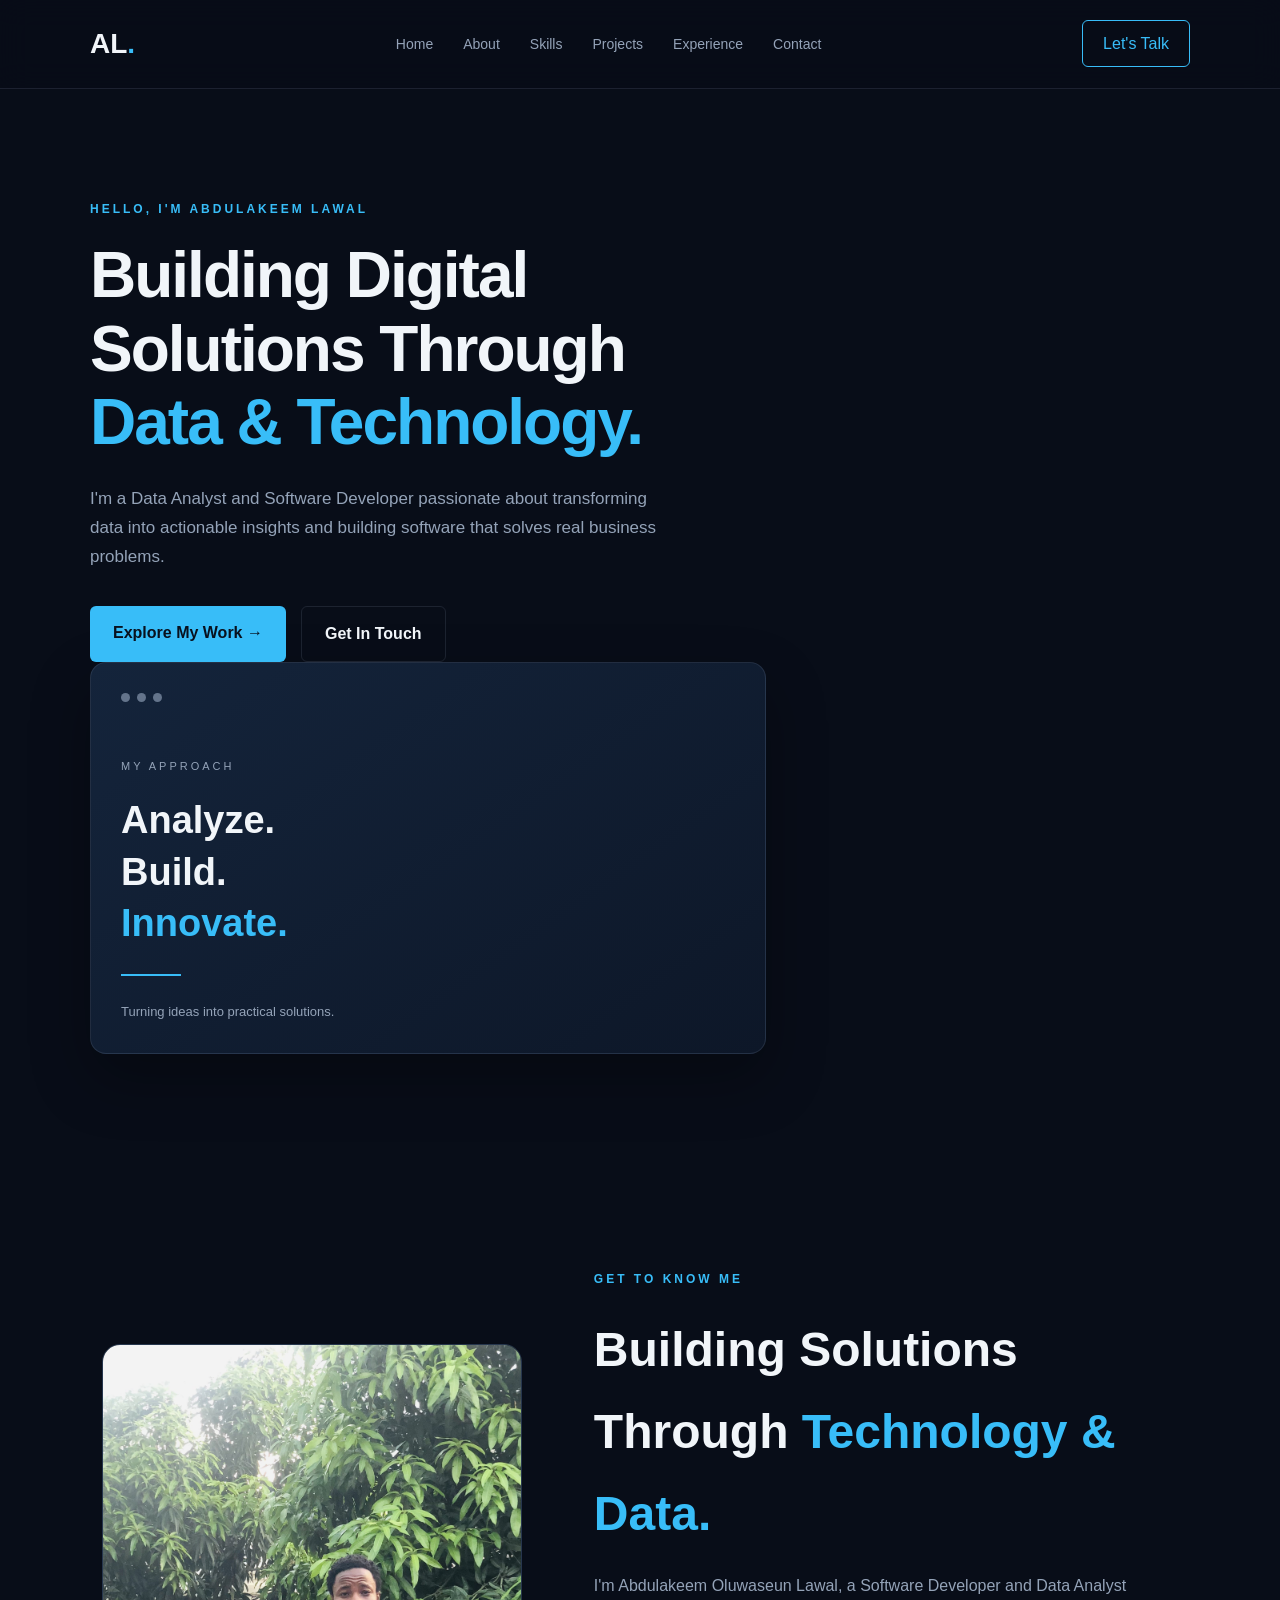
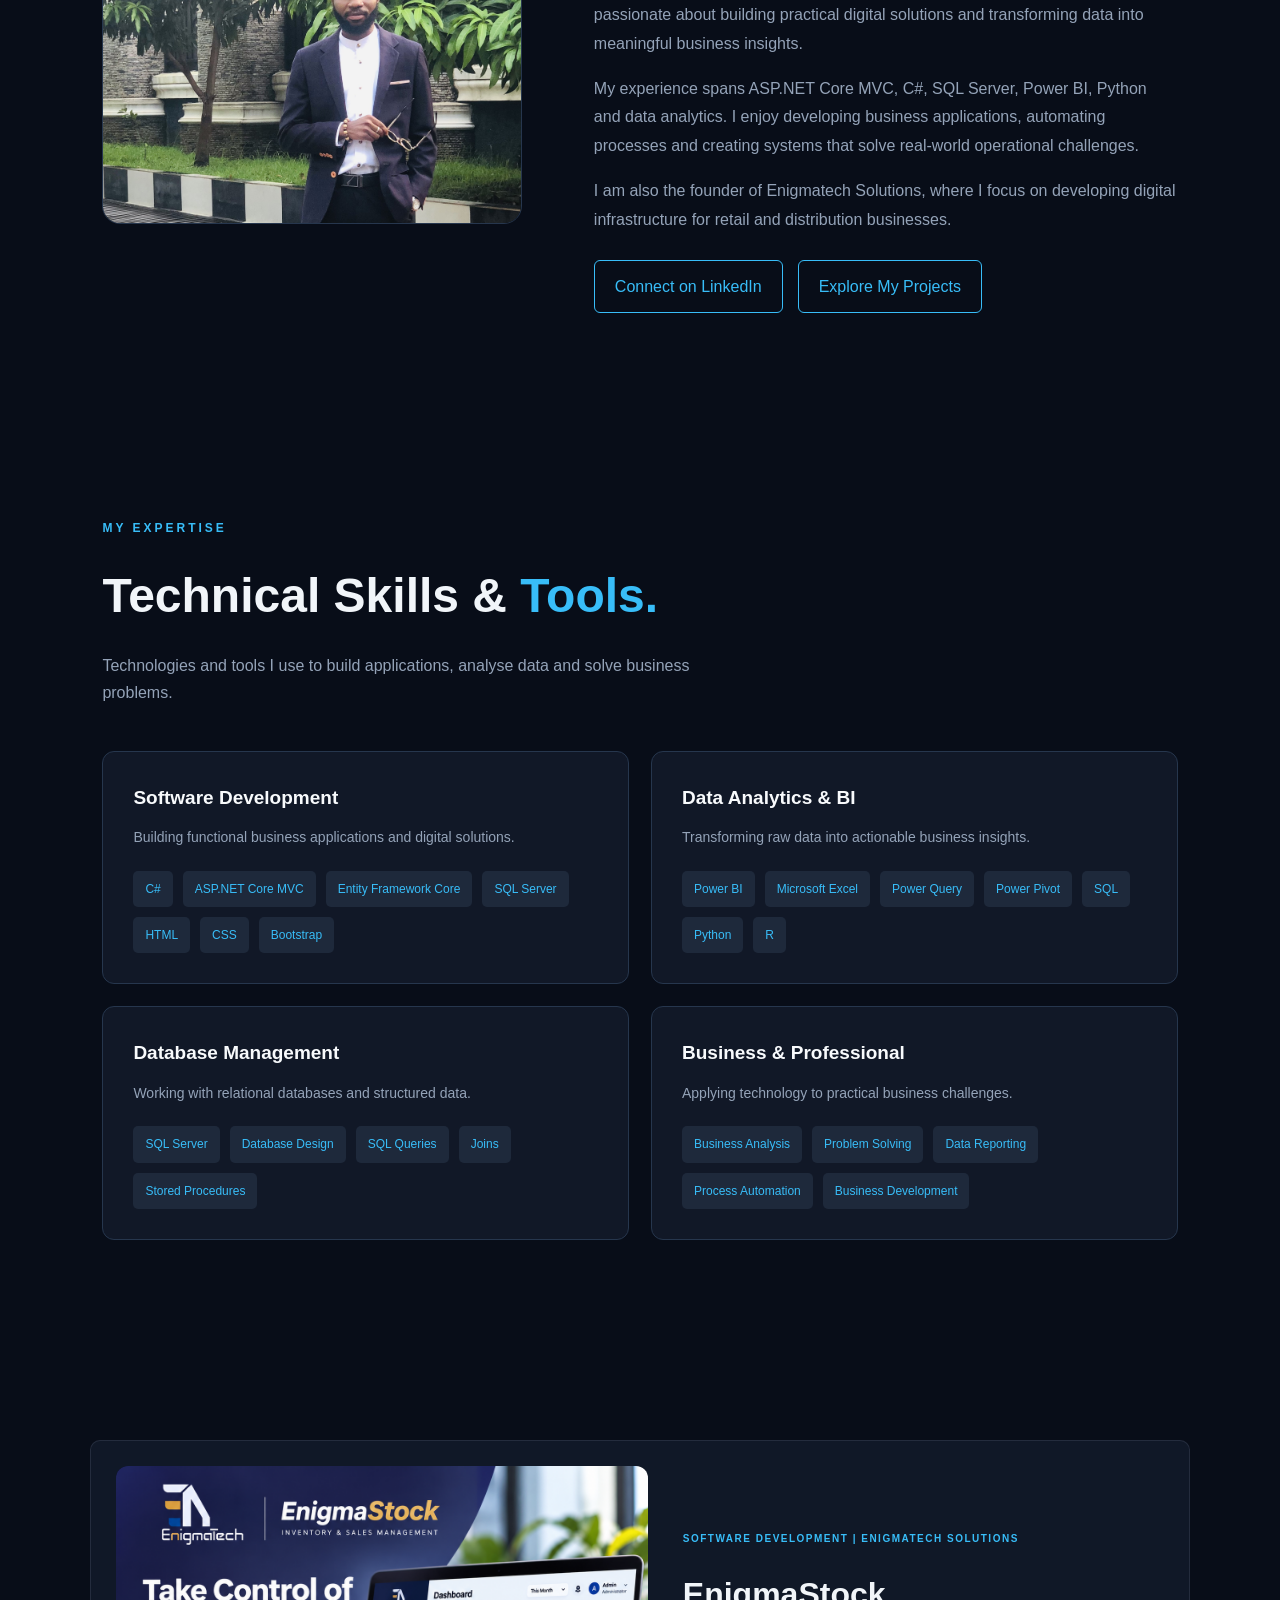
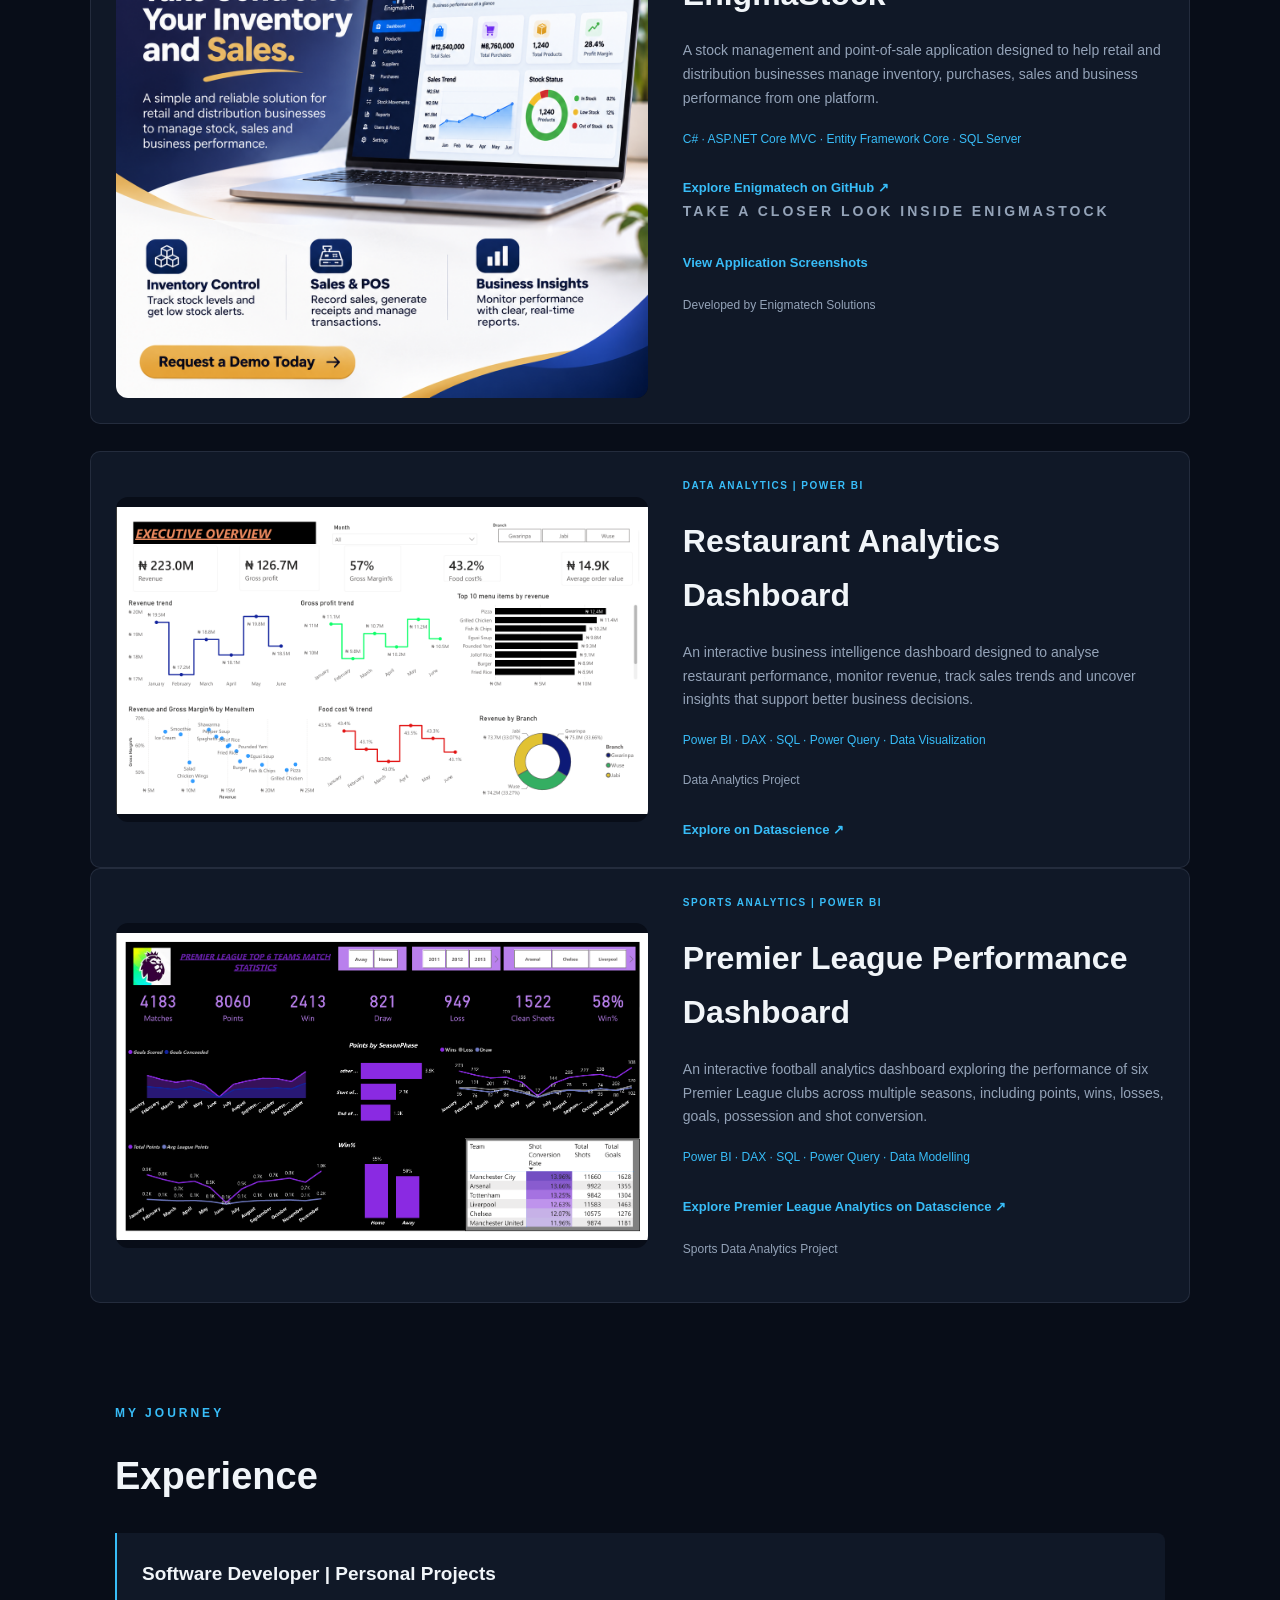
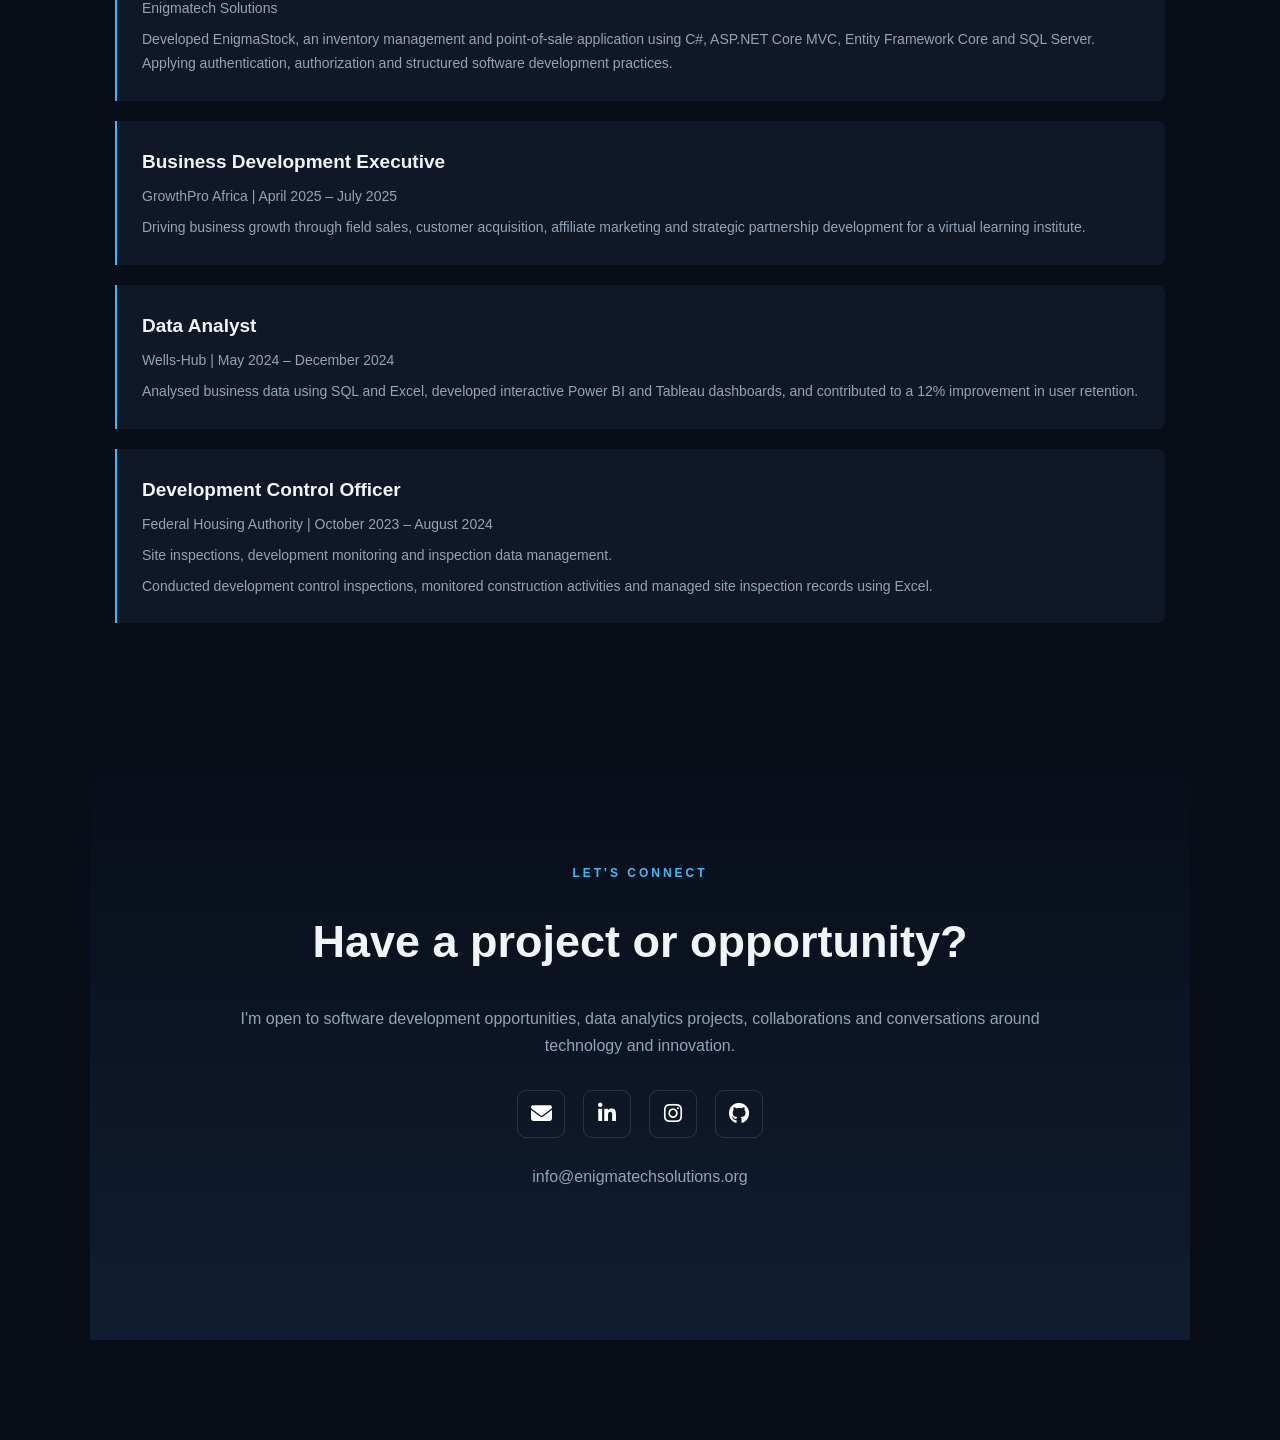
==== commit a5cf8d3c: "Rename stylesheet link to 'Style.css'" ====
--- a/index.html
+++ b/index.html
@@ -10,7 +10,7 @@
     <link rel="stylesheet"
           href="https://cdnjs.cloudflare.com/ajax/libs/font-awesome/6.7.2/css/all.min.css">
 
-    <link rel="stylesheet" href="style.css">
+    <link rel="stylesheet" href="Style.css">
 </head>
 
 <body>
--- a/Style.css
+++ b/Style.css
@@ -0,0 +1,786 @@
+﻿
+/* =====================================
+   ABDULAKEEM LAWAL - PERSONAL PORTFOLIO
+   Main Stylesheet
+===================================== */
+
+/* 1. Global Settings */
+
+@import url('https://fonts.googleapis.com/css2?family=DM+Sans:wght@400;500;600;700;800&family=Space+Grotesk:wght@400;500;600;700&display=swap');
+
+:root {
+    --background: #080d18;
+    --surface: #101827;
+    --surface-light: #172337;
+    --primary: #38bdf8;
+    --text: #f1f5f9;
+    --muted: #94a3b8;
+    --border: rgba(148, 163, 184, 0.15);
+}
+
+* {
+    margin: 0;
+    padding: 0;
+    box-sizing: border-box;
+    scroll-behavior: smooth;
+}
+
+body {
+    font-family: 'DM Sans', sans-serif;
+    background: var(--background);
+    color: var(--text);
+    line-height: 1.7;
+}
+
+a {
+    text-decoration: none;
+    color: inherit;
+}
+
+ul {
+    list-style: none;
+}
+
+section {
+    scroll-margin-top: 100px;
+}
+
+/* 2. Navigation */
+
+.header {
+    width: 100%;
+    position: sticky;
+    top: 0;
+    z-index: 1000;
+    background: rgba(8, 13, 24, 0.92);
+    backdrop-filter: blur(15px);
+    border-bottom: 1px solid var(--border);
+}
+
+.navbar {
+    max-width: 1150px;
+    margin: auto;
+    padding: 20px 25px;
+    display: flex;
+    align-items: center;
+    justify-content: space-between;
+}
+
+.logo {
+    font-family: 'Space Grotesk', sans-serif;
+    font-size: 28px;
+    font-weight: 700;
+}
+
+    .logo span {
+        color: var(--primary);
+    }
+
+.nav-links {
+    display: flex;
+    align-items: center;
+    gap: 30px;
+}
+
+    .nav-links a {
+        color: var(--muted);
+        font-size: 14px;
+        transition: 0.3s;
+    }
+
+        .nav-links a:hover {
+            color: var(--primary);
+        }
+
+.nav-button {
+    border: 1px solid var(--primary);
+    color: var(--primary);
+    padding: 9px 20px;
+    border-radius: 6px;
+    transition: 0.3s;
+}
+
+    .nav-button:hover {
+        background: var(--primary);
+        color: var(--background);
+    }
+
+/* 3. Hero Section */
+
+.hero {
+    max-width: 1150px;
+    min-height: 650px;
+    margin: auto;
+    padding: 110px 25px;
+    display: grid;
+    grid-template-columns: 1.3fr 0.7fr;
+    align-items: center;
+    gap: 60px;
+}
+
+.intro-label,
+.section-label {
+    color: var(--primary);
+    font-size: 12px;
+    font-weight: 700;
+    letter-spacing: 3px;
+    margin-bottom: 20px;
+}
+
+.hero h1 {
+    font-family: 'Space Grotesk', sans-serif;
+    font-size: clamp(40px, 5vw, 65px);
+    line-height: 1.15;
+    margin-bottom: 25px;
+    letter-spacing: -2px;
+}
+
+    .hero h1 span {
+        color: var(--primary);
+    }
+
+.hero-description {
+    max-width: 570px;
+    color: var(--muted);
+    font-size: 17px;
+    margin-bottom: 35px;
+}
+
+.hero-buttons {
+    display: flex;
+    gap: 15px;
+    flex-wrap: wrap;
+}
+
+.primary-button,
+.secondary-button {
+    display: inline-block;
+    padding: 13px 23px;
+    border-radius: 6px;
+    font-weight: 600;
+    transition: 0.3s;
+}
+
+.primary-button {
+    background: var(--primary);
+    color: #08111e;
+}
+
+    .primary-button:hover {
+        transform: translateY(-3px);
+        box-shadow: 0 8px 25px rgba(56, 189, 248, 0.2);
+    }
+
+.secondary-button {
+    border: 1px solid var(--border);
+    color: var(--text);
+}
+
+    .secondary-button:hover {
+        border-color: var(--primary);
+        color: var(--primary);
+    }
+
+.hero-socials {
+    display: flex;
+    gap: 25px;
+    margin-top: 35px;
+}
+
+    .hero-socials a {
+        color: var(--muted);
+        font-size: 13px;
+    }
+
+        .hero-socials a:hover {
+            color: var(--primary);
+        }
+
+/* 4. Hero Visual */
+
+.visual-card {
+    background: linear-gradient(145deg, #14243b, #0d1728);
+    border: 1px solid var(--border);
+    border-radius: 16px;
+    padding: 30px;
+    box-shadow: 0 25px 60px rgba(0, 0, 0, 0.3);
+    transition: 0.3s;
+}
+
+    .visual-card:hover {
+        transform: translateY(-7px);
+        border-color: var(--primary);
+    }
+
+.visual-top {
+    display: flex;
+    gap: 7px;
+    margin-bottom: 55px;
+}
+
+    .visual-top span {
+        width: 9px;
+        height: 9px;
+        background: #64748b;
+        border-radius: 50%;
+    }
+
+.visual-content > p:first-child {
+    color: var(--muted);
+    font-size: 11px;
+    letter-spacing: 3px;
+    margin-bottom: 20px;
+}
+
+.visual-content h2 {
+    font-family: 'Space Grotesk', sans-serif;
+    font-size: 38px;
+    line-height: 1.35;
+}
+
+.accent-text {
+    color: var(--primary);
+}
+
+.visual-line {
+    height: 2px;
+    width: 60px;
+    background: var(--primary);
+    margin: 25px 0;
+}
+
+.visual-caption {
+    color: var(--muted);
+    font-size: 13px;
+}
+
+/* 5. General Sections */
+
+.section {
+    max-width: 1150px;
+    margin: auto;
+    padding: 100px 25px;
+}
+
+    .section h2 {
+        font-family: 'Space Grotesk', sans-serif;
+        font-size: 38px;
+        margin-bottom: 25px;
+    }
+
+    .section > p:not(.section-label) {
+        max-width: 850px;
+        color: var(--muted);
+        font-size: 16px;
+    }
+
+/* 6. Skills */
+
+.skills-grid {
+    display: grid;
+    grid-template-columns: repeat(2, 1fr);
+    gap: 20px;
+    margin-top: 35px;
+}
+
+.skill-card {
+    background: var(--surface);
+    border: 1px solid var(--border);
+    border-radius: 10px;
+    padding: 30px;
+    transition: 0.3s;
+}
+
+    .skill-card:hover {
+        border-color: var(--primary);
+        transform: translateY(-5px);
+    }
+
+    .skill-card h3 {
+        font-size: 19px;
+        margin-bottom: 12px;
+    }
+
+    .skill-card p {
+        color: var(--muted);
+        font-size: 14px;
+    }
+
+/* 7. Projects */
+
+.projects-grid {
+    display: grid;
+    grid-template-columns: repeat(3, 1fr);
+    gap: 20px;
+    margin-top: 35px;
+}
+
+.project-card {
+    background: var(--surface);
+    border: 1px solid var(--border);
+    padding: 30px;
+    border-radius: 10px;
+    transition: 0.3s;
+}
+
+    .project-card:hover {
+        transform: translateY(-6px);
+        border-color: var(--primary);
+    }
+
+.project-category {
+    color: var(--primary);
+    font-size: 10px;
+    font-weight: 700;
+    letter-spacing: 1.5px;
+    margin-bottom: 20px;
+}
+
+.project-card h3 {
+    font-family: 'Space Grotesk', sans-serif;
+    font-size: 22px;
+    margin-bottom: 15px;
+}
+
+.project-card > p:not(.project-category) {
+    color: var(--muted);
+    font-size: 14px;
+    margin-bottom: 20px;
+}
+
+.project-card .tech-stack {
+    font-size: 12px !important;
+    color: var(--primary) !important;
+}
+
+.project-card a {
+    display: inline-block;
+    color: var(--primary);
+    font-size: 13px;
+    font-weight: 600;
+    margin-top: 10px;
+}
+
+/* 8. Experience */
+
+.experience-item {
+    padding: 25px;
+    border-left: 2px solid var(--primary);
+    background: var(--surface);
+    margin-bottom: 20px;
+    border-radius: 0 8px 8px 0;
+}
+
+    .experience-item h3 {
+        font-size: 19px;
+    }
+
+    .experience-item p {
+        color: var(--muted);
+        font-size: 14px;
+        margin-top: 7px;
+    }
+
+/* 9. Contact */
+
+.contact-section {
+    text-align: center;
+    background: linear-gradient(180deg, var(--background), #101d31);
+    padding-top: 120px;
+    padding-bottom: 120px;
+}
+
+    .contact-section > p:not(.section-label) {
+        margin: 0 auto 30px;
+    }
+
+    .contact-section h2 {
+        font-size: clamp(30px, 4vw, 45px);
+    }
+
+/* 10. Footer */
+
+footer {
+    text-align: center;
+    padding: 30px 20px;
+    border-top: 1px solid var(--border);
+    color: var(--muted);
+    font-size: 13px;
+}
+
+/* 11. Responsive Design */
+
+@media (max-width: 900px) {
+
+    .hero {
+        grid-template-columns: 1fr;
+        gap: 50px;
+        padding-top: 80px;
+    }
+
+    .hero-visual {
+        max-width: 450px;
+    }
+
+    .projects-grid {
+        grid-template-columns: repeat(2, 1fr);
+    }
+
+    .nav-links {
+        gap: 15px;
+    }
+}
+
+@media (max-width: 650px) {
+
+    .navbar {
+        flex-wrap: wrap;
+        gap: 15px;
+    }
+
+    .nav-links {
+        order: 3;
+        width: 100%;
+        overflow-x: auto;
+        padding: 5px 0;
+    }
+
+        .nav-links a {
+            white-space: nowrap;
+            font-size: 12px;
+        }
+
+    .nav-button {
+        font-size: 12px;
+    }
+
+    .hero {
+        padding-top: 65px;
+    }
+
+        .hero h1 {
+            font-size: 42px;
+        }
+
+    .skills-grid,
+    .projects-grid {
+        grid-template-columns: 1fr;
+    }
+
+    .section {
+        padding-top: 75px;
+        padding-bottom: 75px;
+    }
+
+        .section h2 {
+            font-size: 32px;
+        }
+}
+
+/* FEATURED ENIGMASTOCK PROJECT */
+
+.featured-project {
+    grid-column: 1 / -1;
+    display: grid;
+    grid-template-columns: 1.05fr 0.95fr;
+    align-items: center;
+    gap: 35px;
+    padding: 25px;
+    overflow: hidden;
+}
+
+.project-image-container {
+    width: 100%;
+    overflow: hidden;
+    border-radius: 12px;
+    background: #080d18;
+}
+
+    .project-image-container img {
+        display: block;
+        width: 100%;
+        height: auto;
+        object-fit: contain;
+        transition: transform 0.4s ease;
+    }
+
+    .project-image-container:hover img {
+        transform: scale(1.025);
+    }
+
+.project-details h3 {
+    font-family: 'Space Grotesk', sans-serif;
+    font-size: 32px;
+    margin-bottom: 18px;
+}
+
+.project-details > p:not(.project-category) {
+    color: var(--muted);
+    font-size: 14px;
+    margin-bottom: 18px;
+}
+
+.project-details .tech-stack {
+    color: var(--primary) !important;
+}
+
+.project-status {
+    font-size: 12px !important;
+    margin-top: 20px;
+}
+
+@media (max-width: 750px) {
+    .featured-project {
+        grid-template-columns: 1fr;
+        gap: 20px;
+    }
+}
+
+/* ENIGMASTOCK APPLICATION SHOWCASE */
+
+.enigmastock-showcase {
+    margin-top: 70px;
+}
+
+.showcase-heading {
+    margin-bottom: 30px;
+}
+
+    .showcase-heading h3 {
+        font-family: 'Space Grotesk', sans-serif;
+        font-size: 32px;
+        margin-bottom: 12px;
+    }
+
+    .showcase-heading > p:not(.section-label) {
+        color: var(--muted);
+    }
+
+.showcase-grid {
+    display: grid;
+    grid-template-columns: repeat(2, minmax(0, 1fr));
+    gap: 25px;
+}
+
+.showcase-item {
+    background: var(--surface);
+    border: 1px solid var(--border);
+    padding: 14px;
+    border-radius: 12px;
+    transition: 0.3s ease;
+}
+
+    .showcase-item:hover {
+        transform: translateY(-5px);
+        border-color: var(--primary);
+    }
+
+    .showcase-item img {
+        width: 100%;
+        height: auto;
+        display: block;
+        border-radius: 7px;
+        background: #080d18;
+    }
+
+    .showcase-item h4 {
+        font-family: 'Space Grotesk', sans-serif;
+        font-size: 19px;
+        margin: 17px 0 7px;
+    }
+
+    .showcase-item p {
+        color: var(--muted);
+        font-size: 13px;
+    }
+
+@media (max-width: 650px) {
+    .showcase-grid {
+        grid-template-columns: 1fr;
+    }
+}
+.showcase-item a {
+    display: block;
+    cursor: zoom-in;
+}
+
+.showcase-item img {
+    transition: transform 0.3s ease;
+}
+
+.showcase-item a:hover img {
+    transform: scale(1.02);
+}
+.about-section {
+    display: grid;
+    grid-template-columns: 0.85fr 1.15fr;
+    align-items: center;
+    gap: 60px;
+    padding: 100px 8%;
+}
+
+.about-image img {
+    width: 100%;
+    max-width: 420px;
+    height: 480px;
+    object-fit: cover;
+    object-position: center 35%;
+    border-radius: 18px;
+    border: 1px solid #26364d;
+}
+
+.about-content h2 {
+    font-size: clamp(2rem, 4vw, 3rem);
+    margin: 18px 0;
+}
+
+    .about-content h2 span {
+        color: #38bdf8;
+    }
+
+.about-content p {
+    color: #94a3b8;
+    line-height: 1.8;
+    margin-bottom: 16px;
+}
+
+.section-label {
+    color: #38bdf8;
+    letter-spacing: 3px;
+    font-size: 12px;
+    font-weight: 700;
+}
+
+.about-buttons {
+    display: flex;
+    flex-wrap: wrap;
+    gap: 15px;
+    margin-top: 25px;
+}
+
+    .about-buttons a {
+        padding: 12px 20px;
+        border: 1px solid #38bdf8;
+        border-radius: 6px;
+        color: #38bdf8;
+        text-decoration: none;
+    }
+
+@media (max-width: 768px) {
+    .about-section {
+        grid-template-columns: 1fr;
+        padding: 60px 6%;
+        gap: 30px;
+    }
+
+    .about-image img {
+        max-width: 100%;
+        height: 400px;
+    }
+}
+.skills-section {
+    padding: 100px 8%;
+}
+
+.section-heading {
+    max-width: 650px;
+    margin-bottom: 45px;
+}
+
+    .section-heading h2 {
+        font-size: clamp(2rem, 4vw, 3rem);
+        margin: 15px 0;
+    }
+
+        .section-heading h2 span {
+            color: #38bdf8;
+        }
+
+    .section-heading p {
+        color: #94a3b8;
+        line-height: 1.7;
+    }
+
+.skills-grid {
+    display: grid;
+    grid-template-columns: repeat(2, 1fr);
+    gap: 22px;
+}
+
+.skill-card {
+    background: #111827;
+    border: 1px solid #26364d;
+    border-radius: 12px;
+    padding: 30px;
+    transition: 0.3s ease;
+}
+
+    .skill-card:hover {
+        transform: translateY(-6px);
+        border-color: #38bdf8;
+    }
+
+    .skill-card h3 {
+        color: #f8fafc;
+        margin-bottom: 12px;
+    }
+
+    .skill-card p {
+        color: #94a3b8;
+        line-height: 1.6;
+        margin-bottom: 22px;
+    }
+
+.skill-tags {
+    display: flex;
+    flex-wrap: wrap;
+    gap: 10px;
+}
+
+    .skill-tags span {
+        background: #1e293b;
+        color: #38bdf8;
+        padding: 8px 12px;
+        border-radius: 5px;
+        font-size: 12px;
+    }
+
+@media (max-width: 768px) {
+    .skills-grid {
+        grid-template-columns: 1fr;
+    }
+
+    .skills-section {
+        padding: 70px 6%;
+    }
+}
+
+
+.hero-socials {
+    display: flex;
+    justify-content: center;
+    align-items: center;
+    gap: 18px;
+    margin-top: 25px;
+}
+
+    .hero-socials a {
+        display: flex;
+        align-items: center;
+        justify-content: center;
+        width: 48px;
+        height: 48px;
+        border: 1px solid rgba(255,255,255,0.12);
+        border-radius: 9px;
+        color: #ffffff;
+        font-size: 21px;
+        text-decoration: none;
+        transition: all 0.3s ease;
+    }
+
+        .hero-socials a:hover {
+            background: #38bdf8;
+            color: #0b1220;
+            transform: translateY(-4px);
+        }
+
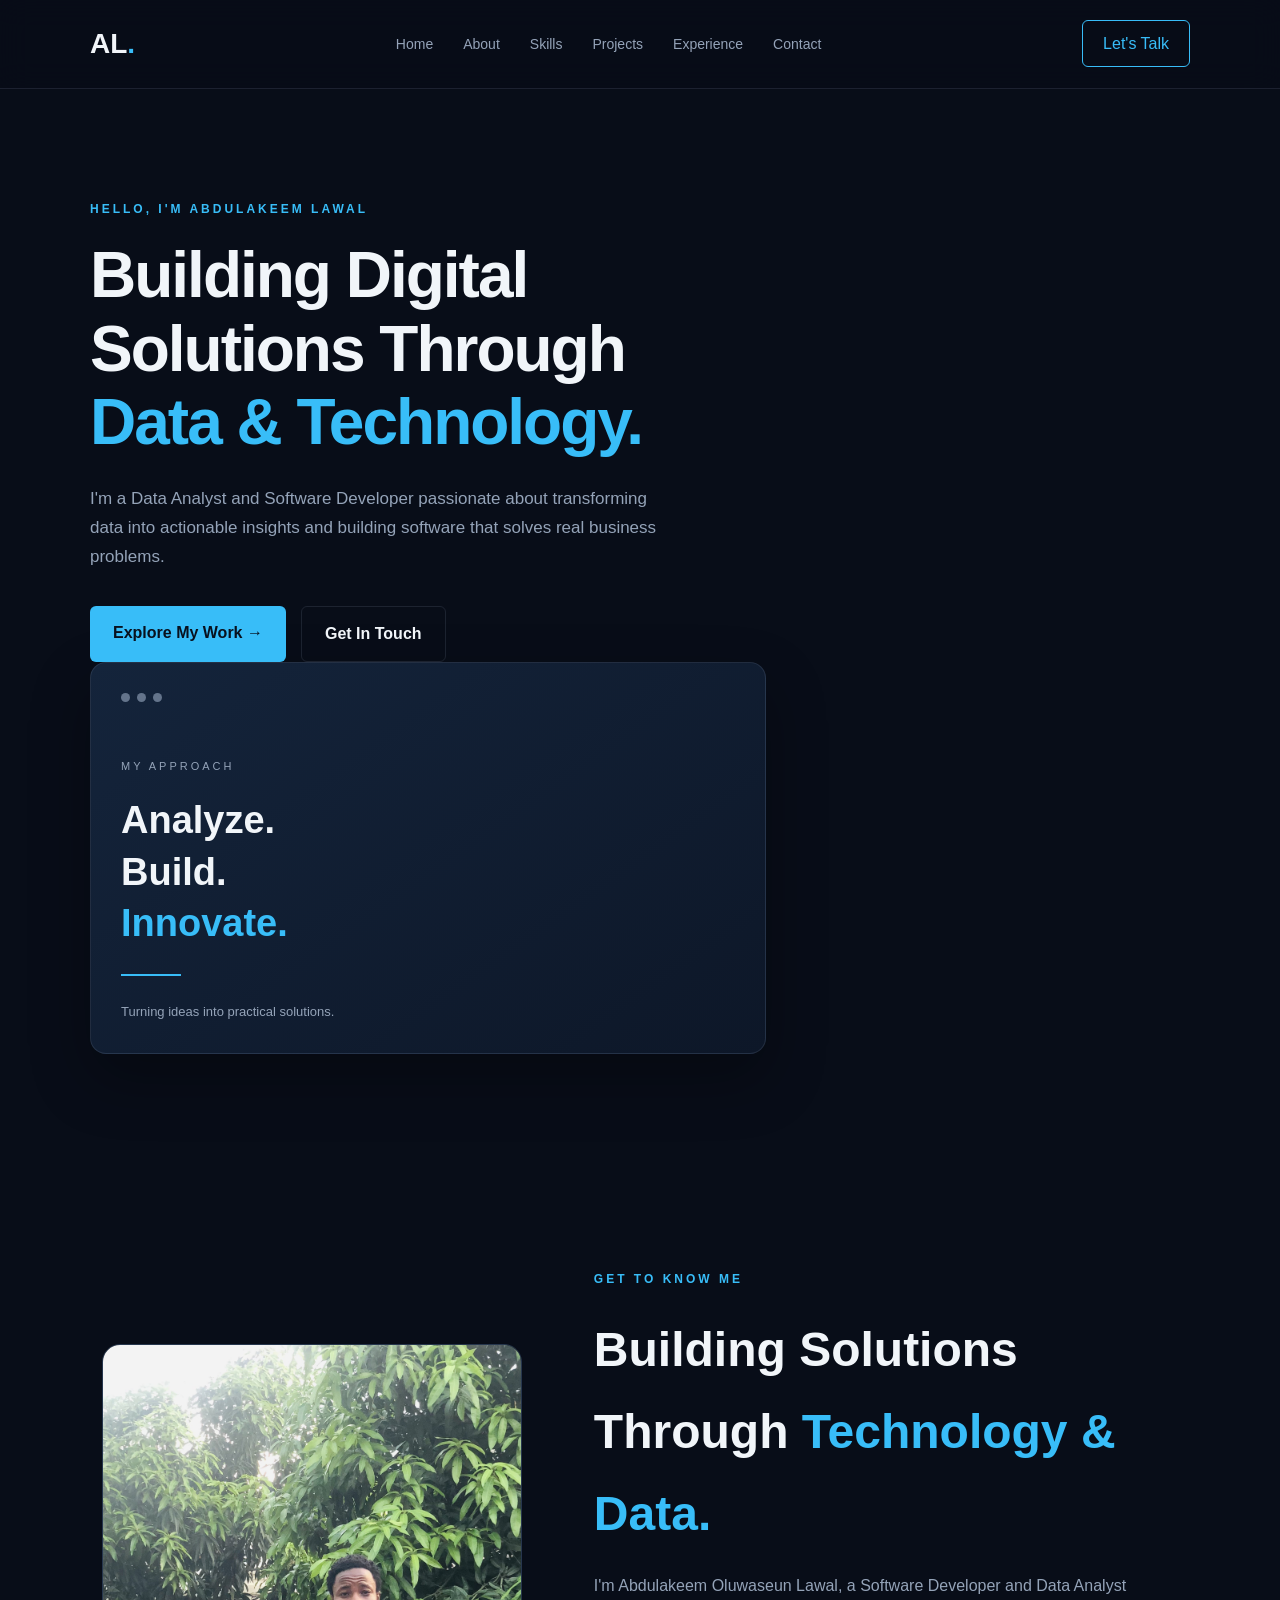
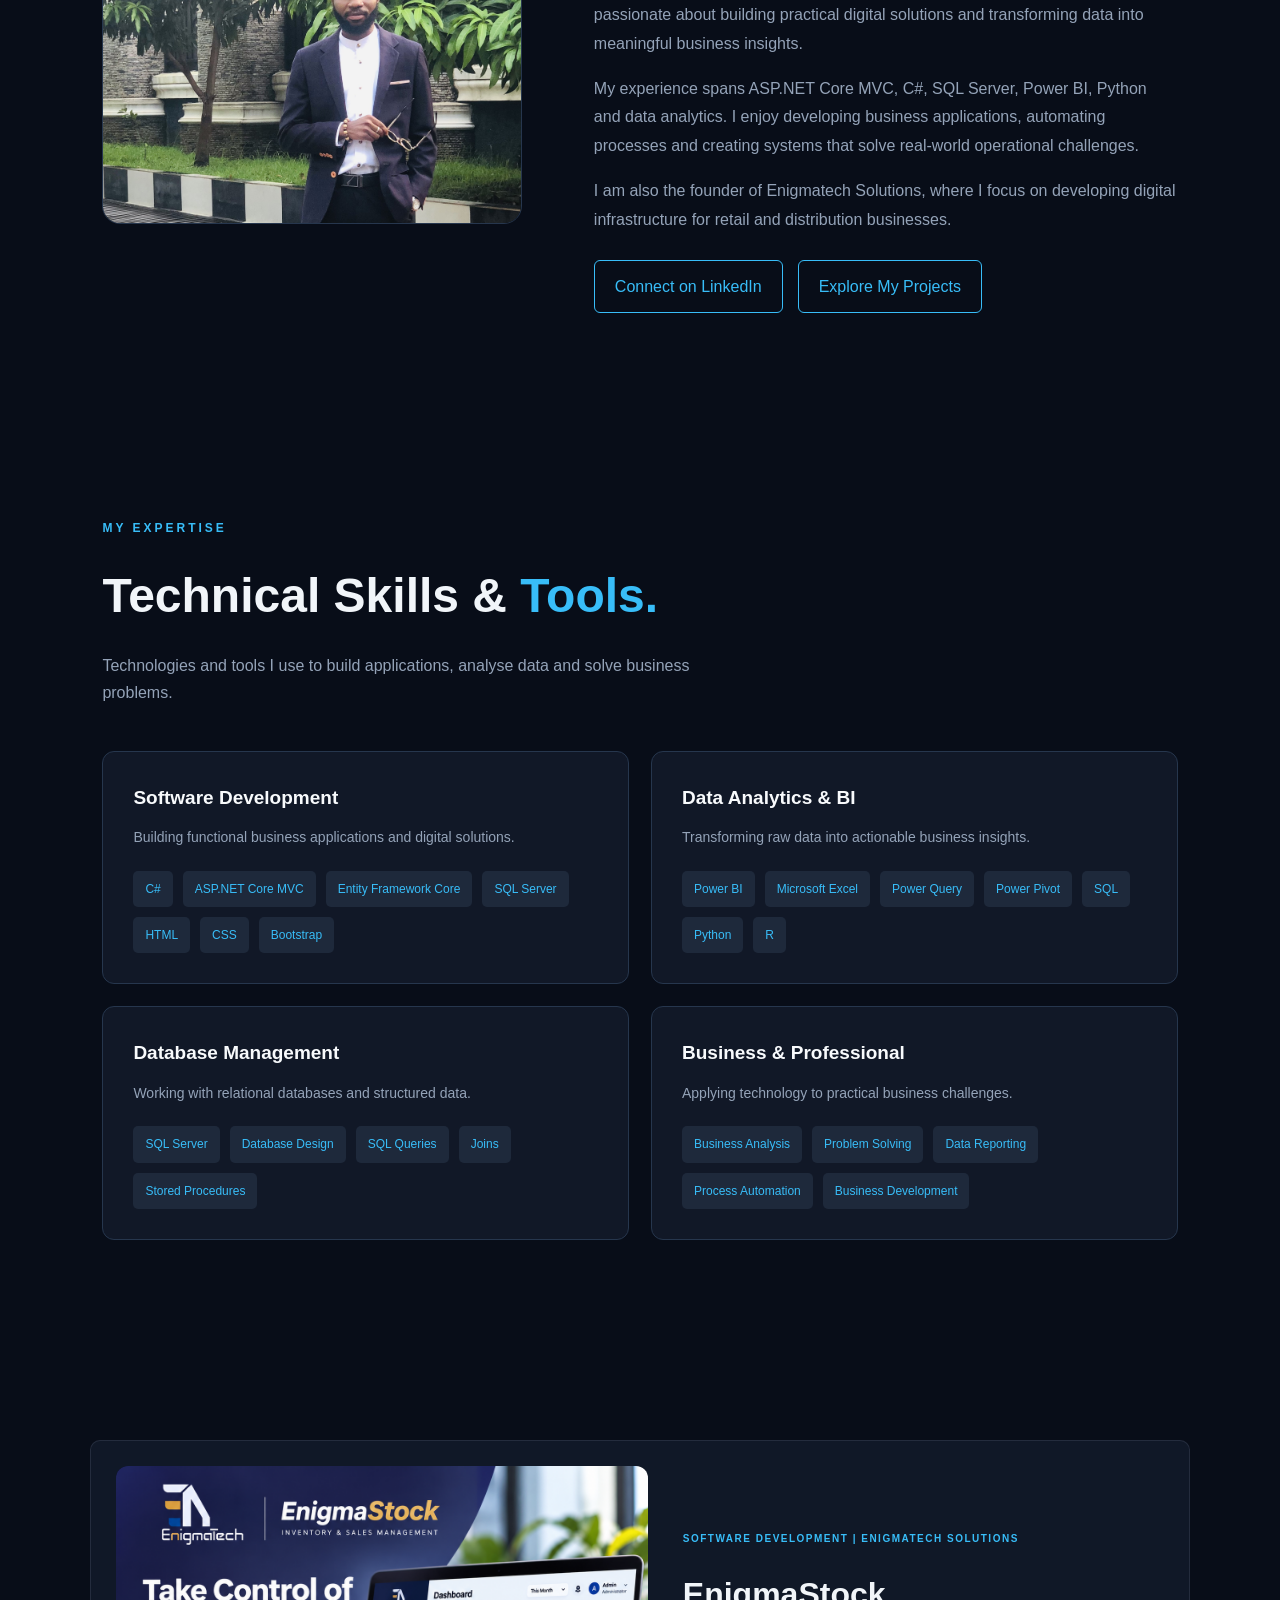
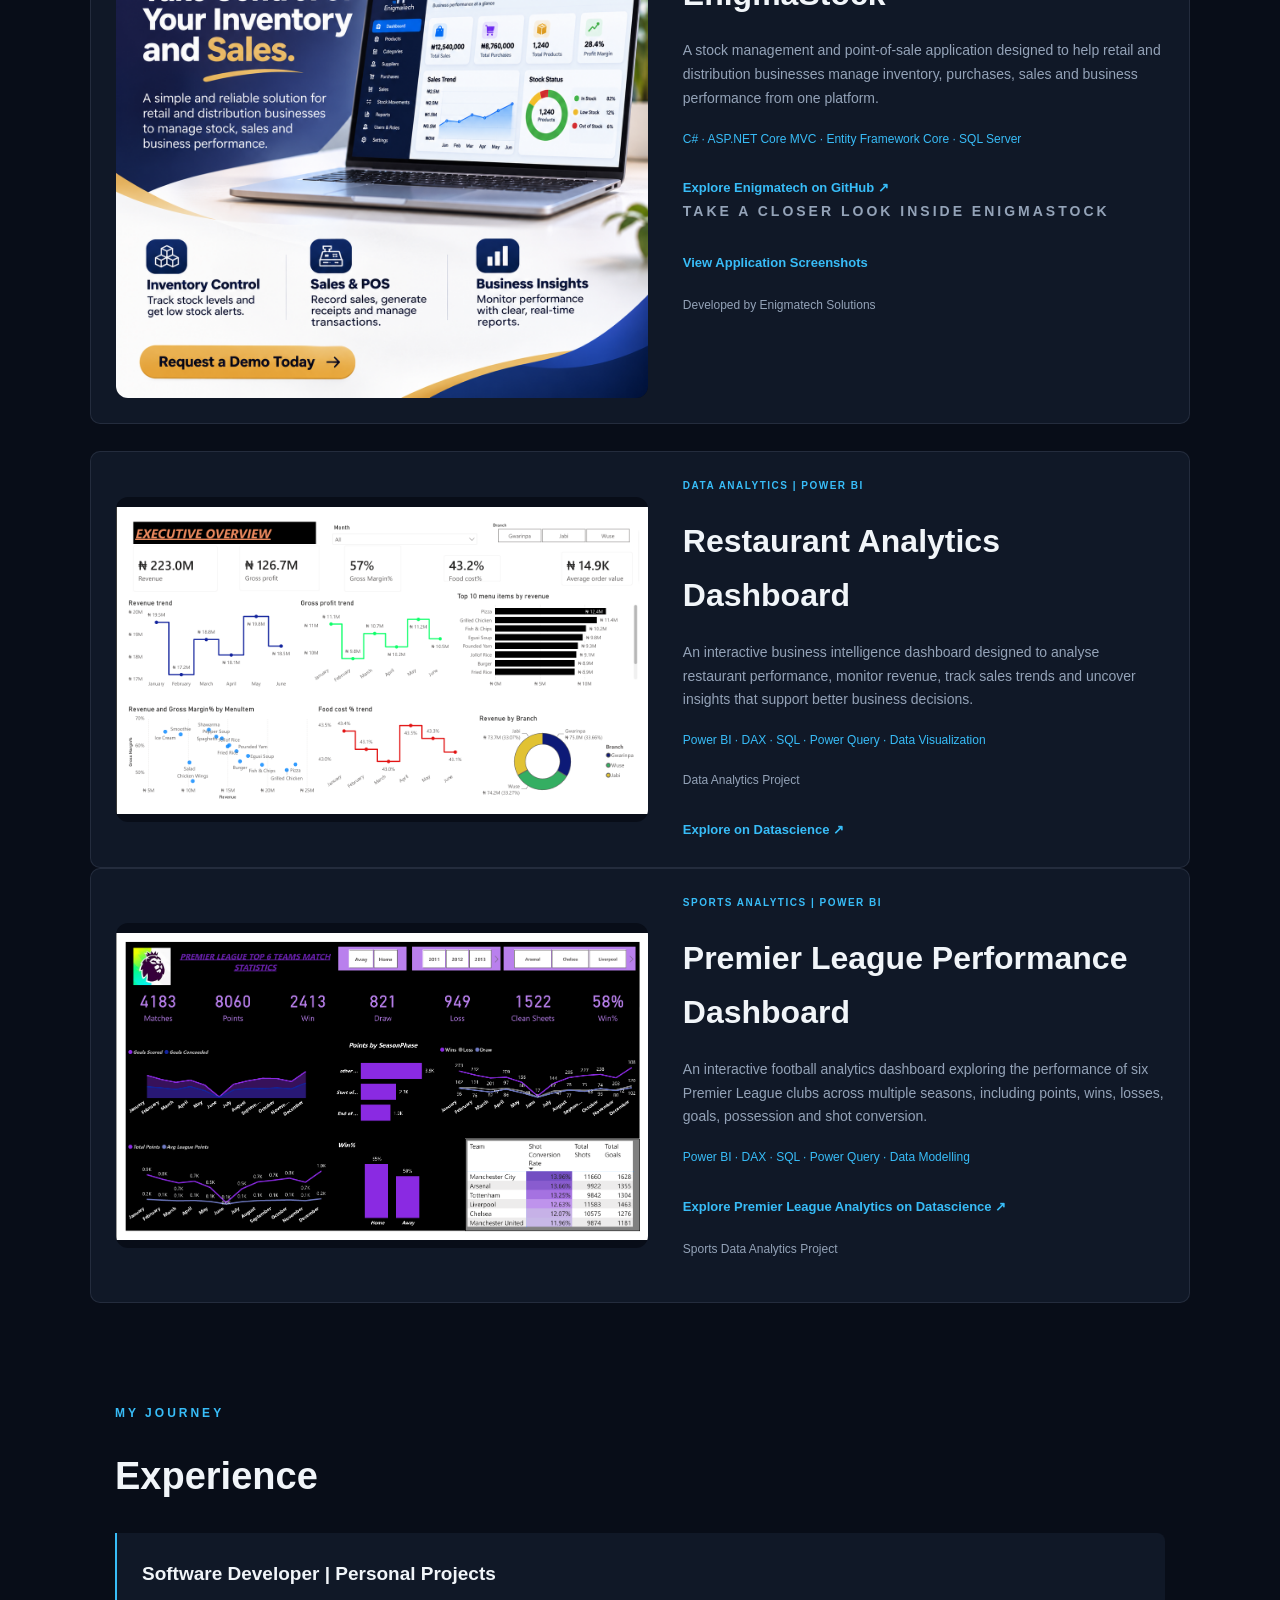
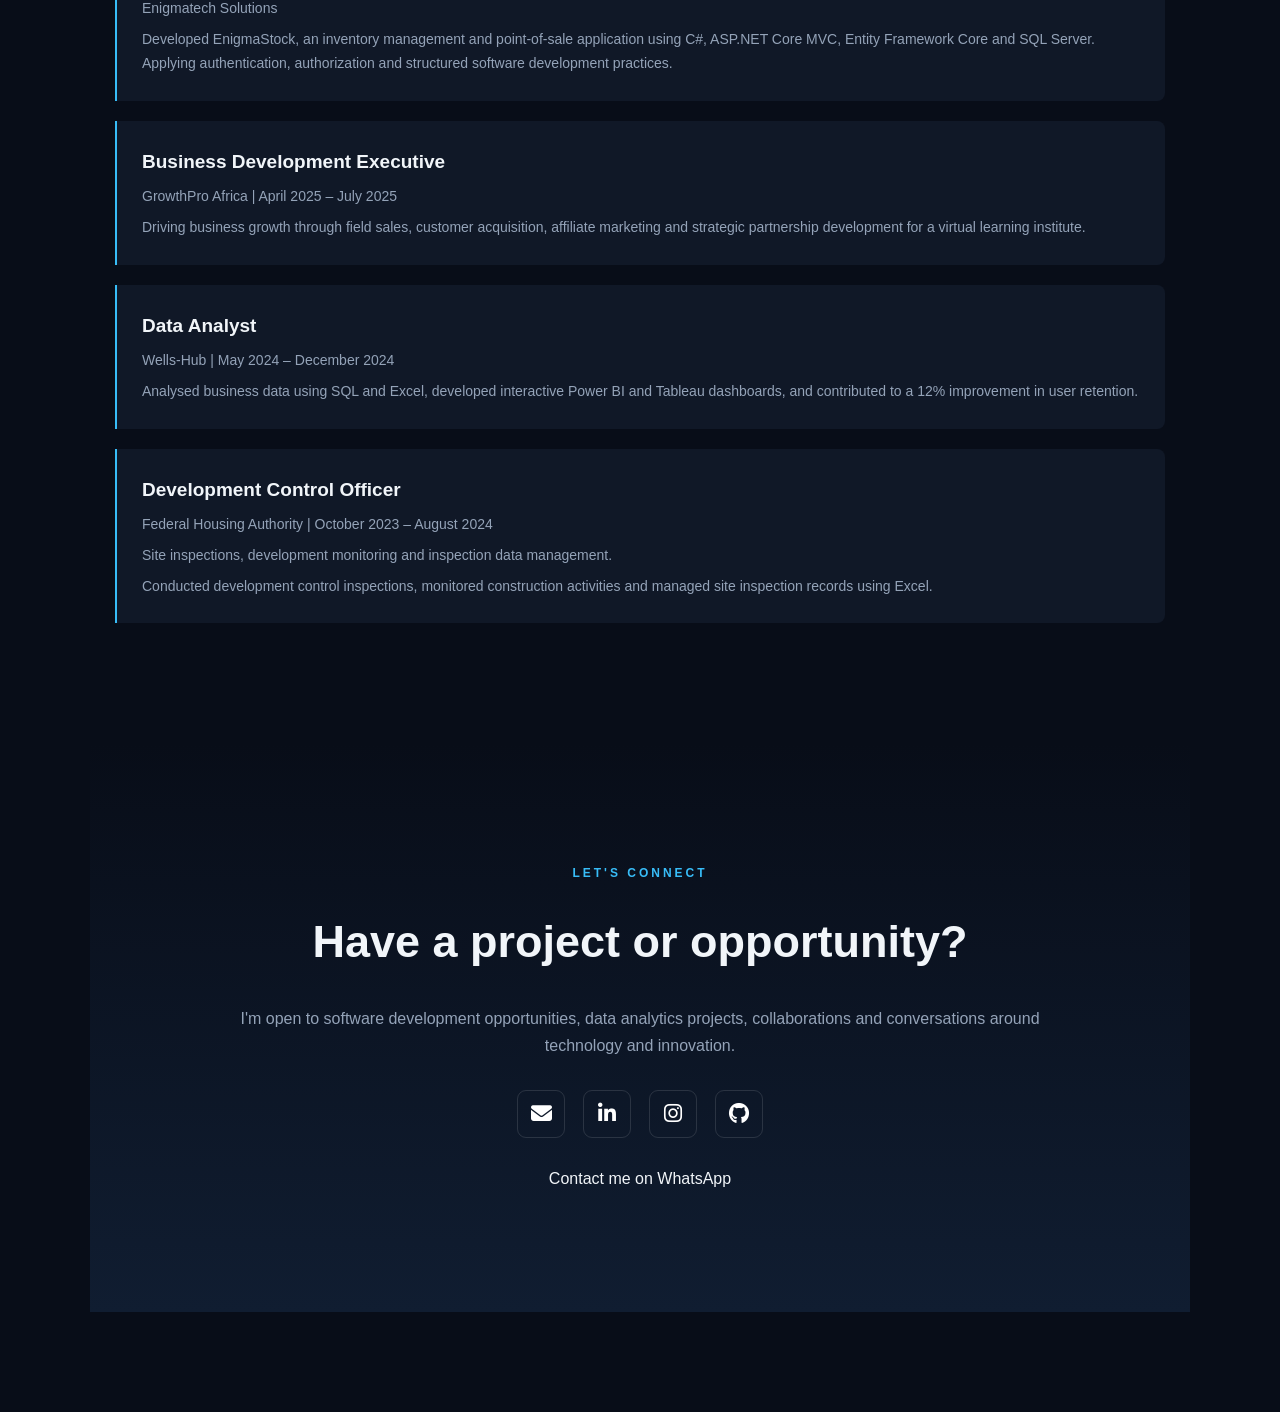
==== commit 64adbf67: "whatsapp icon" ====
--- a/index.html
+++ b/index.html
@@ -438,10 +438,13 @@
                 </div>
 
 
-
-
-                <p style="margin-top: 25px;">
-                    info@enigmatechsolutions.org
-                </p>
+                <br />
+
+                <a href="https://wa.me/2349031794332?text=Hello%20Enigmatech%20Solutions.%20I%20would%20like%20to%20make%20an%20enquiry."
+                   class="btn btn-primary"
+                   target="_blank"
+                   rel="noopener noreferrer">
+                    Contact me on WhatsApp
+                </a>
 
             </section>
